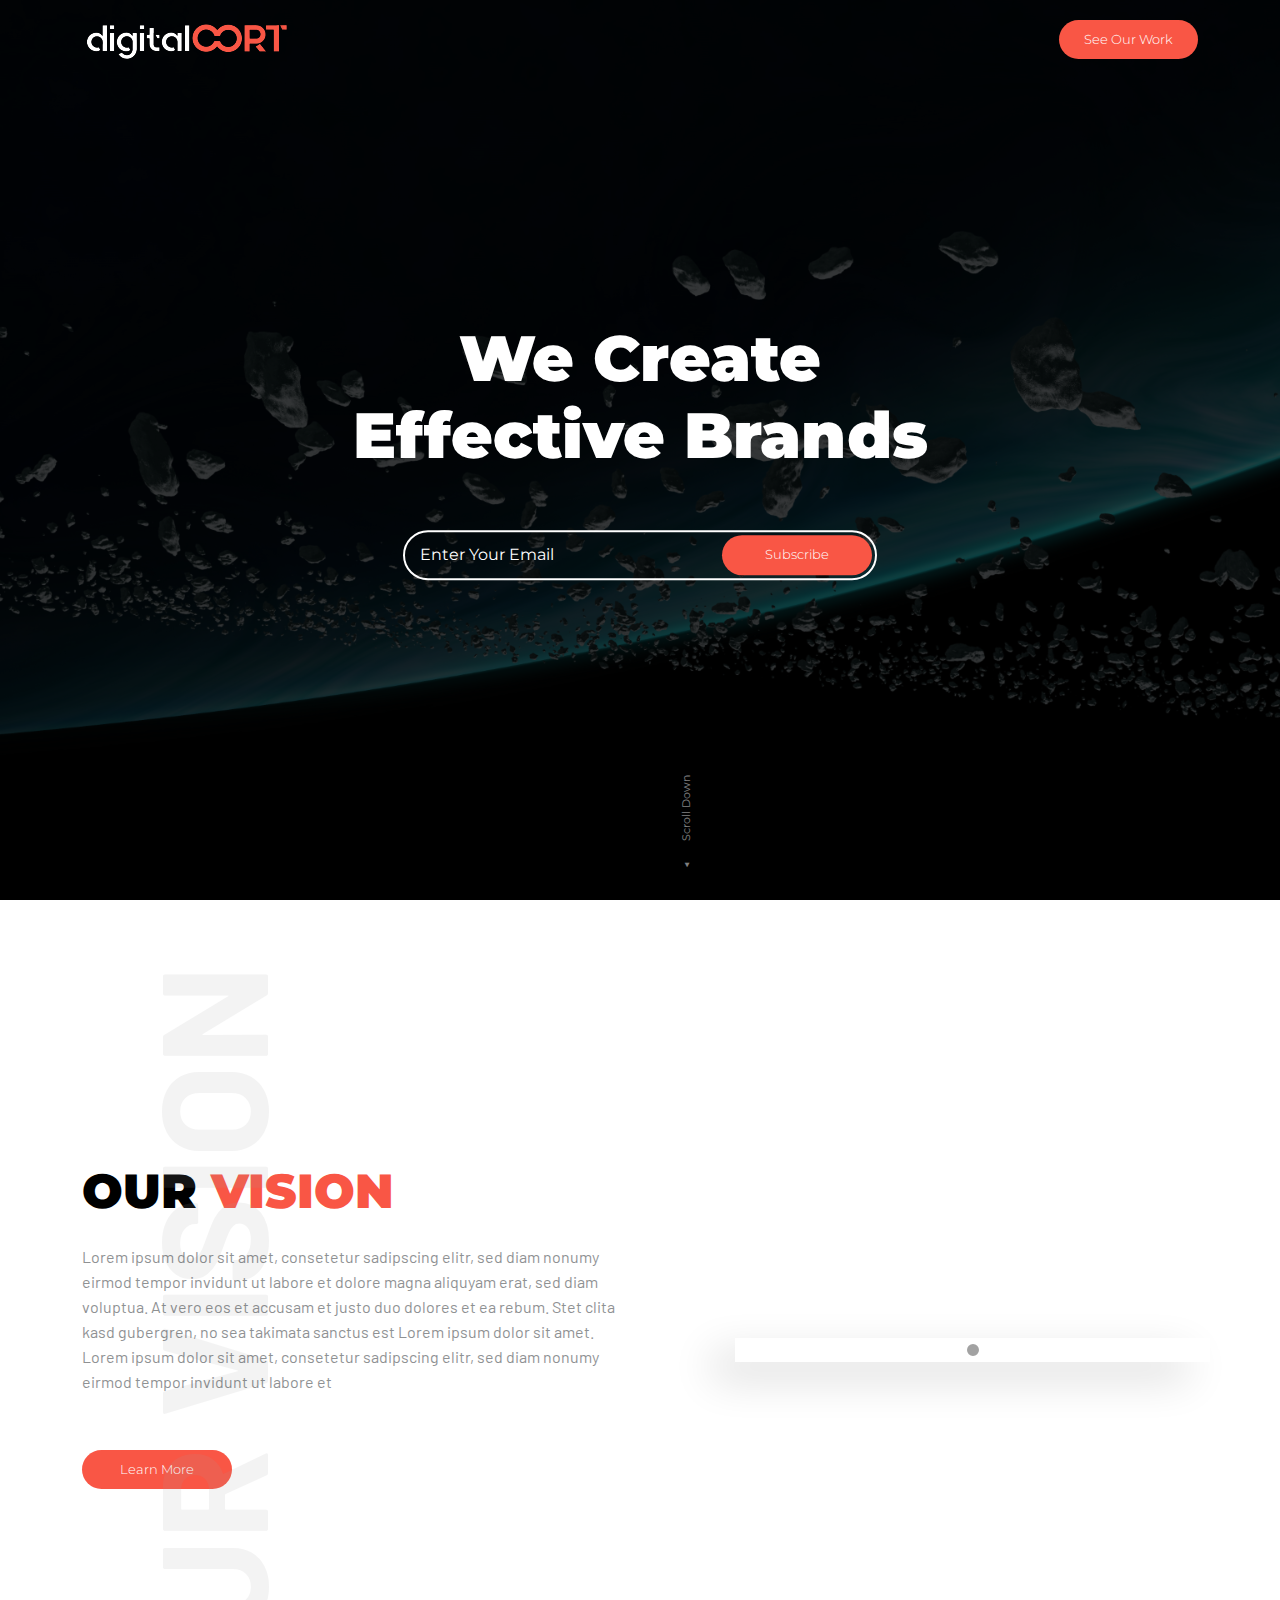
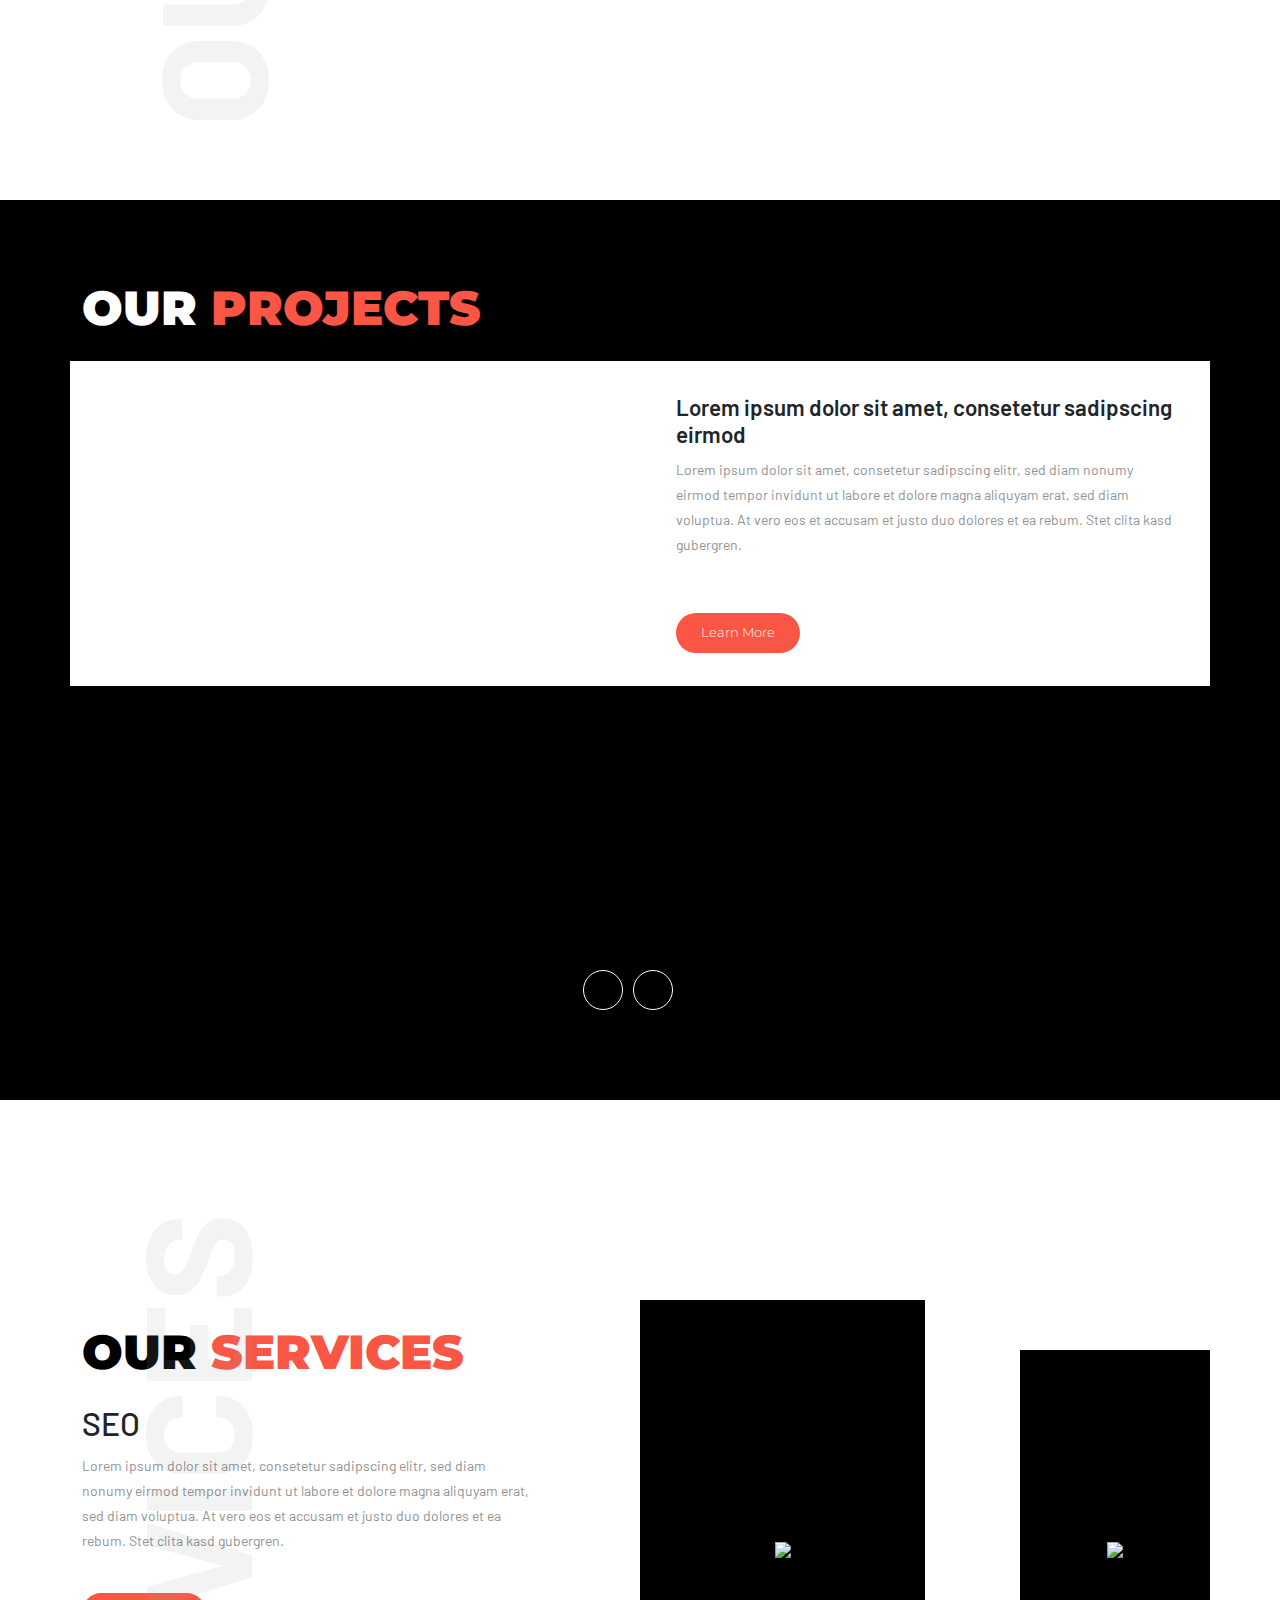
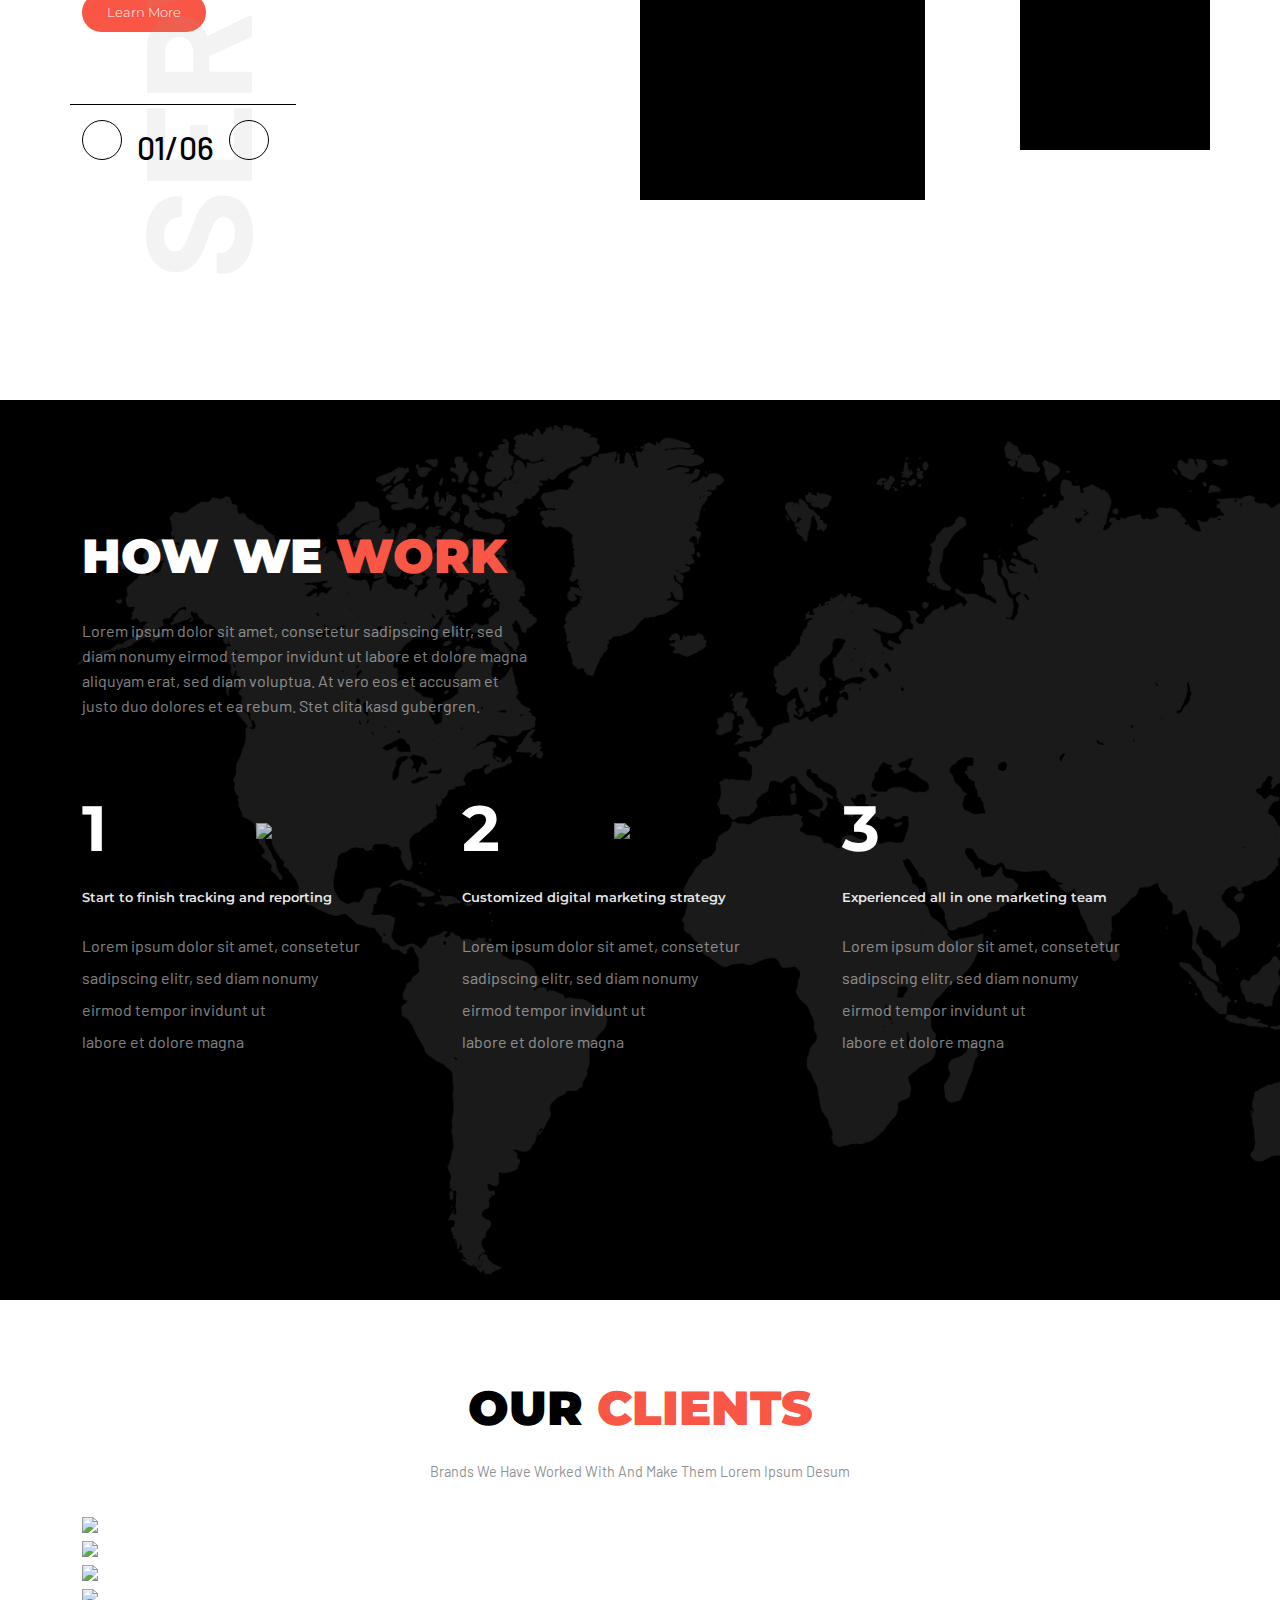
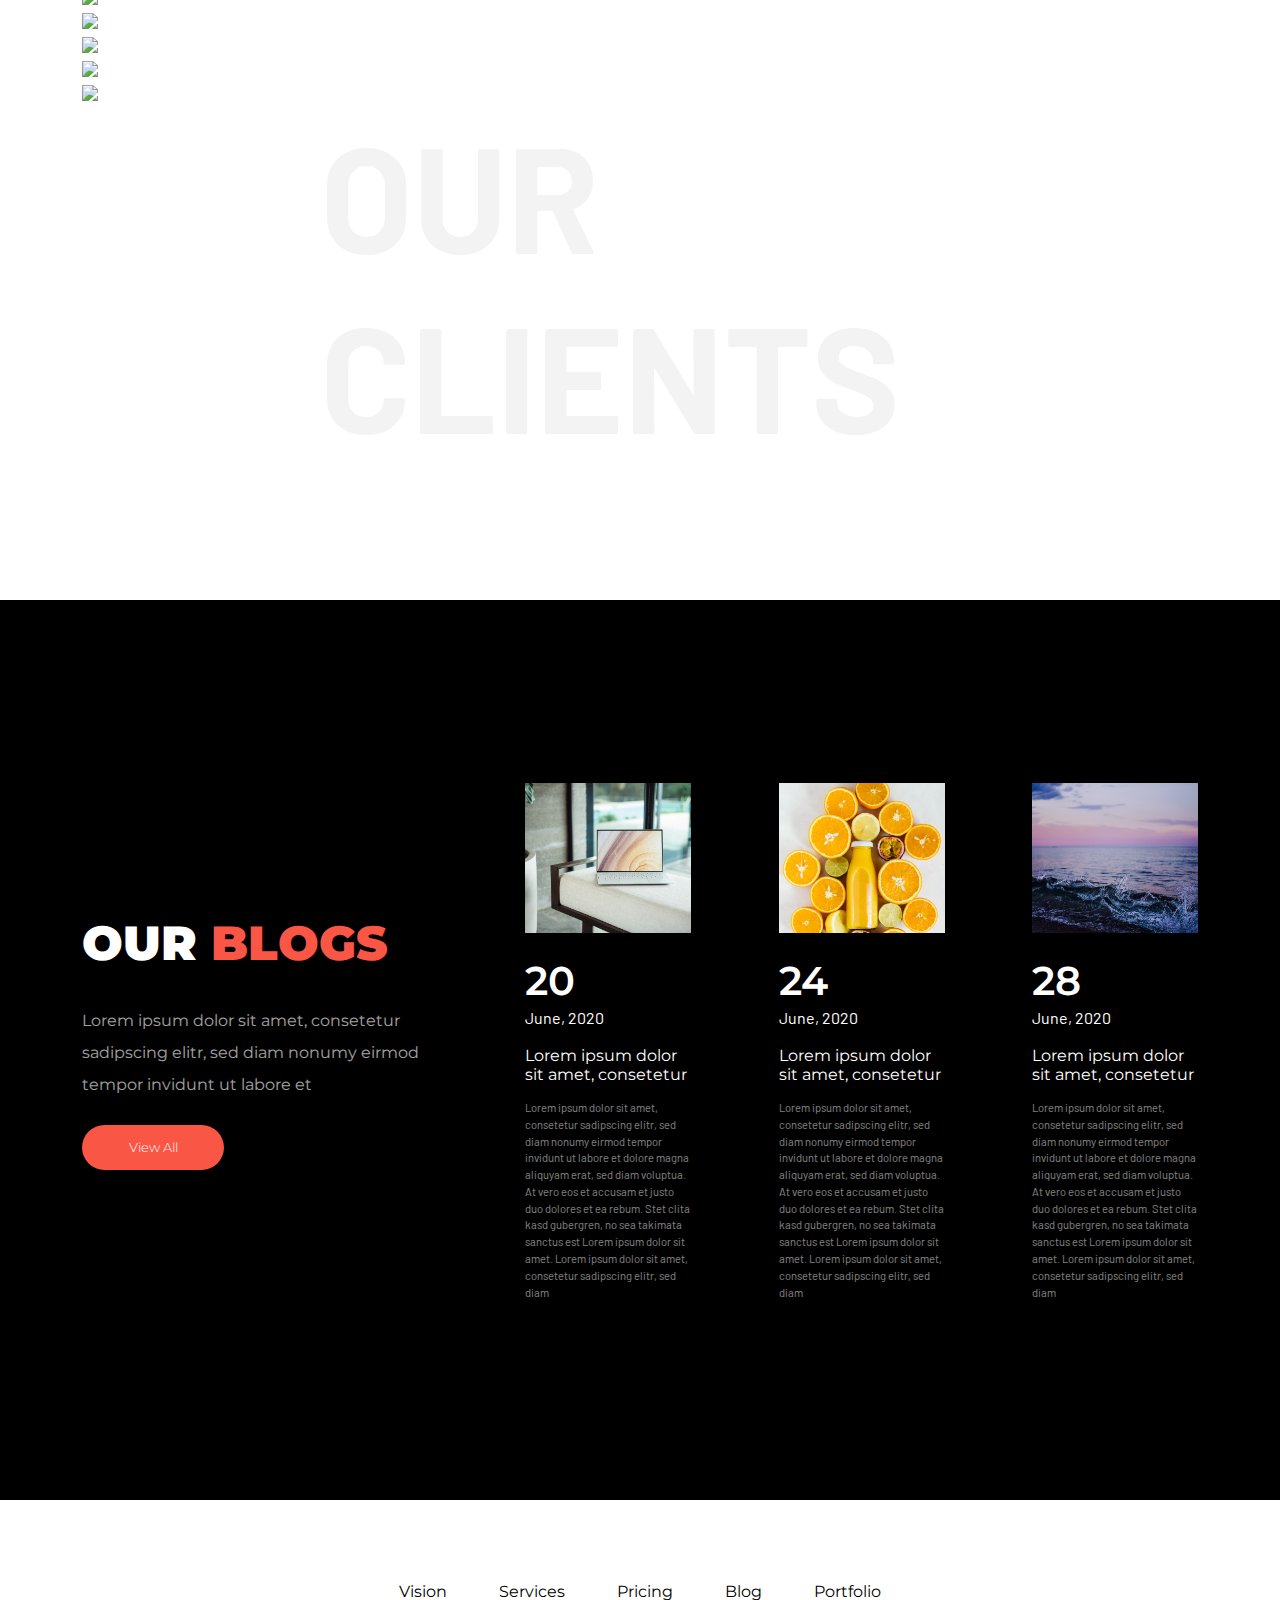
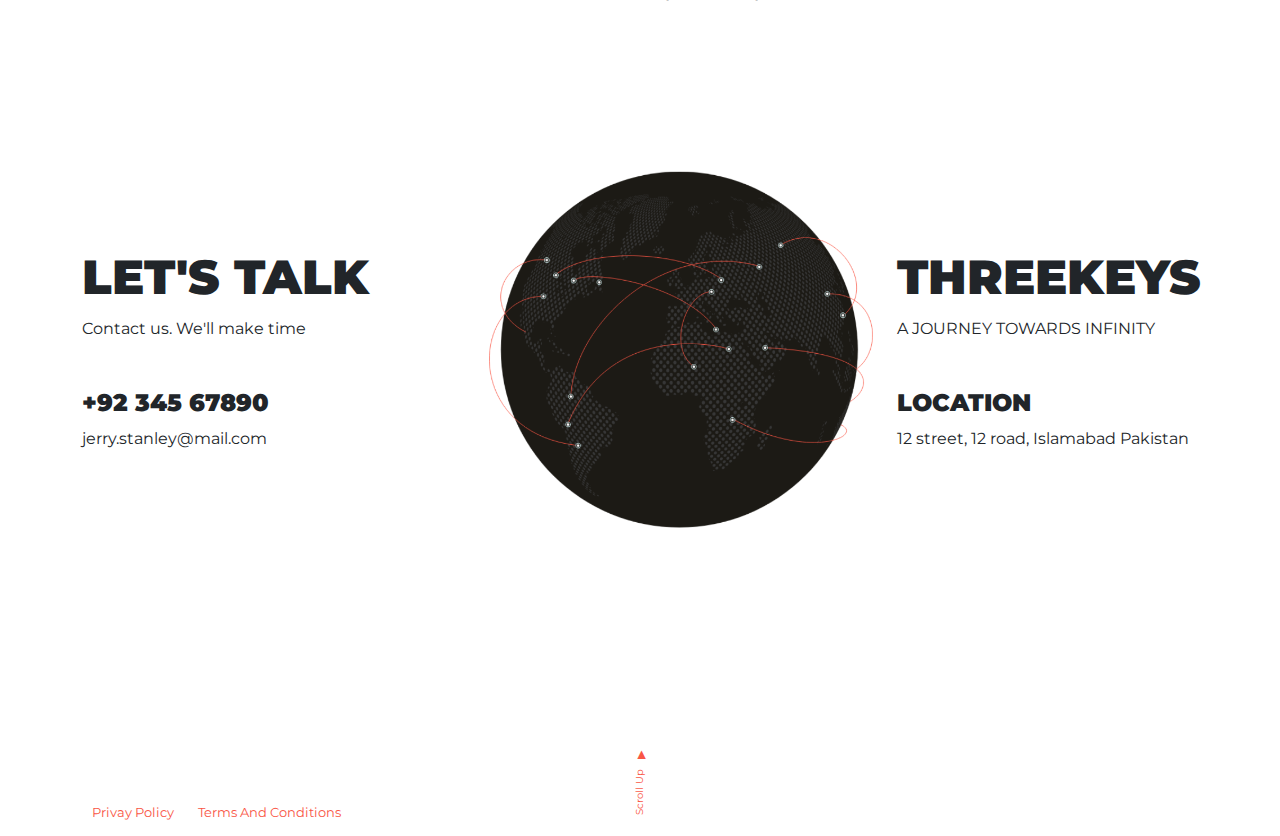
==== index.html @ f7f01785 "Digita OORT" ====
<!DOCTYPE html>
<html lang="en">
<head>
    <meta charset="UTF-8">
    <meta http-equiv="X-UA-Compatible" content="IE=edge">
    <meta name="viewport" content="width=device-width, initial-scale=1.0">
    <!-- Bootstrap -->
    <link href="https://cdn.jsdelivr.net/npm/bootstrap@5.0.1/dist/css/bootstrap.min.css" rel="stylesheet">
    <!-- fontawosome -->
    <link href="https://kit-pro.fontawesome.com/releases/v5.15.3/css/pro.min.css" rel="stylesheet">
    <!-- stylesheet -->
    <link rel="stylesheet" href="./assets/css/style.css">
    <!-- css -->
    <link rel="stylesheet" href="layout.css">
    <!-- slider stylesheet -->
    <link rel="stylesheet" href="./assets/css/slider.css">
    <!-- slick slider -->
    <script src="https://code.jquery.com/jquery-2.2.0.min.js" type="text/javascript"></script>
    <script src="https://cdnjs.cloudflare.com/ajax/libs/slick-carousel/1.6.0/slick.js"></script>
    <script src="https://maxcdn.bootstrapcdn.com/bootstrap/3.3.6/js/bootstrap.min.js"></script>

    <title>LayOut</title>
</head>
<body>
    <!-- header start -->
    <section class="header">
        <div class="container">
            <div class="row justify-content-between">
                <div class="logo col-md-6 col-sm-6">
                    <a href="index.html"><img src="./assets/img/logo.png" alt="logo"></a>
                </div>
                <div class="header-btn col-md-6 d-none d-md-block">
                    <a href="#" class="btn-1">See Our Work</a>
                </div>
            </div>
        </div>
    </section>
    <!-- header end -->
    <!-- Home Section strat -->
    <section class="home-section section" id="first">
        <div class="container">
            <div class="home-content">
                <div class="row">
                    <div class="col-12">
                        <div class="home-text">
                            <h1>We Create <br> Effective Brands</h1>
                        </div>
                    </div>
                    <div class="newsletter w-75 m-auto mt-5">
                        <input type="email" placeholder="enter your email">
                        <input type="submit" value="subscribe" required class="btn-1">
                    </div>
                </div>                
            </div>
        </div>
        <div class="scroll-down">
            <a href="#">scroll Down</a>
        </div>
    </section>
    <!-- Home Section end -->
    <!-- Vision section start -->
    <section class="vision-section section" id="second">
        <div class="section-head">
            <h2>Our vision</h2>
        </div>
        <div class="container">
            <div class="row justify-content-between align-items-center">
                <div class="vision-text mb-5 col-md-6 col-sm-12">
                    <div class="section-title">
                        <h2>Our <span>Vision</span></h2>
                    </div>
                    <p>Lorem ipsum dolor sit amet, consetetur sadipscing elitr, sed diam nonumy eirmod tempor invidunt ut labore et dolore magna aliquyam erat, sed diam voluptua. At vero eos et accusam et justo duo dolores et ea rebum. Stet clita kasd gubergren, no sea takimata sanctus est Lorem ipsum dolor sit amet. Lorem ipsum dolor sit amet, consetetur sadipscing elitr, sed diam nonumy eirmod tempor invidunt ut labore et</p>
                    <a href="#" class="btn-1">learn more</a>
                </div>
                <div class="vision-video col-md-5 ">
                    <img src="https://anima-uploads.s3.amazonaws.com/projects/60abd541ccee1b2914590549/releases/60abd56b6c6b31220678e0cd/img/pexels-camille-stae-2293507@1x.png" alt="vision img">
                    <div class="play-btn">
                        <a href="#"><i class="far fa-play"></i></a>
                    </div>
                </div>
            </div>
        </div>
    </section>
    <!-- Vision section end -->
    <!-- our project section start -->
    <section class="project-section section" id="third">
        <div class="container">
            <div class="row">
                <div class="section-title">
                    <h2>Our <span>PROJECTS</span></h2>
                </div>
            </div>
            <div class="row project-box">
                <div class="img-box col-md-6 p-0 m-0">
                    <img src="https://images.unsplash.com/photo-1593642632559-0c6d3fc62b89?ixlib=rb-1.2.1&ixid=MnwxMjA3fDB8MHxwaG90by1wYWdlfHx8fGVufDB8fHx8&auto=format&fit=crop&w=1050&q=80" alt="">
                </div>
                <div class="project-text col-md-6 col-sm-12">
                    <div class="content my-sm-4 px-4">
                        <h4>Lorem ipsum dolor sit amet, consetetur sadipscing eirmod</h4>
                        <p>Lorem ipsum dolor sit amet, consetetur sadipscing elitr, sed diam nonumy eirmod tempor invidunt ut labore et dolore magna aliquyam erat, sed diam voluptua. At vero eos et accusam et justo duo dolores et ea rebum. Stet clita kasd gubergren.</p>
                      <a href="#" class="btn-1">learn more</a>
                    </div>
                </div> 
            </div>
        </div>
        <div class="row">
            <div class="custom-slider">
                <i class="prev fas fa-caret-left"></i>
                <i class="next fas fa-caret-right"></i>
            </div>
        </div>
    </section>
    <!-- our project section end -->
    <!-- services section start -->
    <section class="services-section section" id="fourth">
        <div class="section-head">
            <h2>services</h2>
        </div>
        <div class="container">
            <div class="row justify-content-between align-items-center">
                <div class="col-md-5">
                    <div class="section-title">
                        <h2>Our <span>services</span></h2>
                    </div>
                    <div class="content">
                        <h4>SEO</h4>
                        <p>Lorem ipsum dolor sit amet, consetetur sadipscing elitr, sed diam nonumy eirmod tempor invidunt ut labore et dolore magna aliquyam erat, sed diam voluptua. At vero eos et accusam et justo duo dolores et ea rebum. Stet clita kasd gubergren.</p>
                      <a href="#" class="btn-1 my-4">learn more</a>
                      <div class="row mt-5">
                        <div class="custom-slider">
                            <i class="prev fas fa-caret-left"></i>
                            <h4>01/06</h4>
                            <i class="next fas fa-caret-right"></i>
                        </div>
                    </div>
                    </div>
                </div>
                <div class="col-md-3 first-img">
                    <img src="https://anima-uploads.s3.amazonaws.com/projects/60abd541ccee1b2914590549/releases/60abd56b6c6b31220678e0cd/img/166-62-114@1x.png">
                </div>
                <div class="col-md-2 second-img">
                    <img src="https://anima-uploads.s3.amazonaws.com/projects/60abd541ccee1b2914590549/releases/60abd56b6c6b31220678e0cd/img/166-62-114--1-@1x.png">
                </div>
        </div>
    </section>
    <!-- services section end -->
    <!-- work section start -->
    <section class="work-section section" id="fifth">
        <div class="map-points">
            <i class="mp-1 fas fa-map-marker-alt"></i>
            <i class="mp-2 fas fa-map-marker-alt"></i>
            <i class="mp-3 fas fa-map-marker-alt"></i>
            <i class="mp-4 fas fa-map-marker-alt"></i>
        </div>
        <div class="line">
            <img src="https://anima-uploads.s3.amazonaws.com/projects/60abd541ccee1b2914590549/releases/60abd56b6c6b31220678e0cd/img/line-11@1x.png" class="line-1"><i class="fas fa-caret-right"></i>
        </div>
        <div class="line2">
            <img src="https://anima-uploads.s3.amazonaws.com/projects/60abd541ccee1b2914590549/releases/60abd56b6c6b31220678e0cd/img/line-11@1x.png" class="line-1"><i class="fas fa-caret-right"></i>
        </div>
        <div class="container">
            <div class="row">
                <div class="col-md-5 mt-5">
                    <div class="section-title">
                        <h2>How we <span>Work</span></h2>
                        <div class="content my-4">
                            <p>Lorem ipsum dolor sit amet, consetetur sadipscing elitr, sed diam nonumy eirmod tempor invidunt ut labore et dolore magna aliquyam erat, sed diam voluptua. At vero eos et accusam et justo duo dolores et ea rebum. Stet clita kasd gubergren.</p>
                        </div>
                    </div>
                </div>
            </div>
            <div class="row my-5">
                <div class="col-md-4 col-sm-6">
                    <div class="content">
                        <h4>1</h4>
                        <h5 class="my-4">Start to finish tracking and reporting</h5>
                        <p class="points">Lorem ipsum dolor sit amet, consetetur <br> sadipscing elitr, sed diam nonumy <br> eirmod tempor invidunt ut <br> labore et dolore magna</p>
                    </div>
                </div>
                <div class="col-md-4 col-sm-6">
                    <div class="content">
                        <h4>2</h4>
                        <h5 class="my-4">Customized digital marketing strategy</h5>
                        <p class="points">Lorem ipsum dolor sit amet, consetetur <br> sadipscing elitr, sed diam nonumy <br> eirmod tempor invidunt ut <br> labore et dolore magna</p>                        
                    </div>
                </div>
                <div class="col-md-4 col-sm-6">
                    <div class="content">
                        <h4>3</h4>
                        <h5 class="my-4">Experienced all in one marketing team</h5>
                        <p class="points">Lorem ipsum dolor sit amet, consetetur <br> sadipscing elitr, sed diam nonumy <br> eirmod tempor invidunt ut <br> labore et dolore magna</p>
                    </div>
                </div>
            </div>
        </div>
    </section>
    <!-- work section end -->
    <!-- client section start -->
    <section class="client-section section" id="sixth">
        <div class="container">
            <div class="section-title text-center">
                <h2>Our <span>clients</span></h2>
                <p>Brands we have worked with and make them lorem ipsum desum</p>
            </div>
            <div class="customer-logos slider">
               <div class="slide"><img src="https://image.freepik.com/free-vector/luxury-letter-e-logo-design_1017-8903.jpg"></div>
               <div class="slide"><img src="https://image.freepik.com/free-vector/3d-box-logo_1103-876.jpg"></div>
               <div class="slide"><img src="https://image.freepik.com/free-vector/blue-tech-logo_1103-822.jpg"></div>
               <div class="slide"><img src="https://image.freepik.com/free-vector/colors-curl-logo-template_23-2147536125.jpg"></div>
               <div class="slide"><img src="https://image.freepik.com/free-vector/abstract-cross-logo_23-2147536124.jpg"></div>
               <div class="slide"><img src="https://image.freepik.com/free-vector/football-logo-background_1195-244.jpg"></div>
               <div class="slide"><img src="https://image.freepik.com/free-vector/background-of-spots-halftone_1035-3847.jpg"></div>
               <div class="slide"><img src="https://image.freepik.com/free-vector/retro-label-on-rustic-background_82147503374.jpg"></div>
            </div>
         </div>
         <div class="section-head">
            <h2>Our clients</h2>
        </div>
    </section>
    <!-- client section end -->
    <!-- Blog section start -->
    <section class="blog-section section" id="siventh">
        <div class="container">
            <div class="row justify-content-between align-items-center">
                <div class="col-md-4">
                    <div class="section-title">
                        <h2>Our <span>blogs</span></h2>
                        <p class="my-4">Lorem ipsum dolor sit amet, consetetur sadipscing elitr, sed diam nonumy eirmod tempor invidunt ut labore et</p>
                        <a href="#" class="btn-1">view all</a>
                    </div>
                </div>
                <div class="col-md-2 col-sm-6">
                    <div class="blog-box">
                        <img src="./assets/img/xps-1.png">
                        <div class="content">
                            <h4 class="mt-4">20</h4>
                            <p class="date">june, 2020</p>
                            <h5 class="my-3">Lorem ipsum dolor sit amet, consetetur</h5>
                            <p class="detail">Lorem ipsum dolor sit amet, consetetur sadipscing elitr, sed diam nonumy eirmod tempor invidunt ut labore et dolore magna aliquyam erat, sed diam voluptua. At vero eos et accusam et justo duo dolores et ea rebum. Stet clita kasd gubergren, no sea takimata sanctus est Lorem ipsum dolor sit amet. Lorem ipsum dolor sit amet, consetetur sadipscing elitr, sed diam</p>
                        </div>
                    </div>
                </div>
                <div class="col-md-2 col-sm-6">
                    <div class="blog-box">
                        <img src="./assets/img/jona-novak-1y5yPZ0grys-unsplash.png">
                        <div class="content">
                            <h4 class="mt-4">24</h4>
                            <p class="date">june, 2020</p>
                            <h5 class="my-3">Lorem ipsum dolor sit amet, consetetur</h5>
                            <p class="detail">Lorem ipsum dolor sit amet, consetetur sadipscing elitr, sed diam nonumy eirmod tempor invidunt ut labore et dolore magna aliquyam erat, sed diam voluptua. At vero eos et accusam et justo duo dolores et ea rebum. Stet clita kasd gubergren, no sea takimata sanctus est Lorem ipsum dolor sit amet. Lorem ipsum dolor sit amet, consetetur sadipscing elitr, sed diam</p>
                        </div>
                    </div>
                </div>
                <div class="col-md-2 col-sm-6">
                    <div class="blog-box">
                        <img src="./assets/img/zero-take-LMkP6IffuxA-unsplash (1).png">
                        <div class="content">
                            <h4 class="mt-4">28</h4>
                            <p class="date">june, 2020</p>
                            <h5 class="my-3">Lorem ipsum dolor sit amet, consetetur</h5>
                            <p class="detail">Lorem ipsum dolor sit amet, consetetur sadipscing elitr, sed diam nonumy eirmod tempor invidunt ut labore et dolore magna aliquyam erat, sed diam voluptua. At vero eos et accusam et justo duo dolores et ea rebum. Stet clita kasd gubergren, no sea takimata sanctus est Lorem ipsum dolor sit amet. Lorem ipsum dolor sit amet, consetetur sadipscing elitr, sed diam</p>
                        </div>
                    </div>
                </div>
            </div>
        </div>
    </section>
    <!-- Blog section end -->
    <!-- contact section start -->
    <div class="contact-section section" id="eighth section">
        <div class="container">
            <div class="row">
                <div class="navigation">
                    <a href="#">Vision</a>
                    <a href="#">Services</a>
                    <a href="#">Pricing</a>
                    <a href="#">Blog</a>
                    <a href="#">Portfolio</a>
                </div>
            </div>
            <div class="row justify-content-between align-items-center center">
                <div class="col-md-4 col-sm-6">
                    <div class="primary my-5">
                        <h2>LET'S TALK</h2>
                        <p>Contact us. We'll make time</p>
                    </div>
                    <div class="seconadry my-5">
                        <h4>+92 345 67890</h4>
                        <p>jerry.stanley@mail.com</p>
                    </div>
                </div>
                <div class="col-md-4 col-sm-6">
                    <img src="./assets/img/Layer 1.png" alt="">
                </div>
                <div class="col-md-4 col-sm-6">
                    <div class="primary my-5">
                        <h2>Threekeys</h2>
                        <p>A JOURNEY TOWARDS INFINITY</p>
                    </div>
                    <div class="seconadry my-5">
                        <h4>Location</h4>
                        <p>12 street, 12 road, Islamabad Pakistan</p>
                    </div>
                </div>
            </div>
        </div>
    </div>
    <!-- contact section end -->
    <!-- footer section start -->
    <div class="footer-section" id="nineth">
        <div class="container">
            <div class="row footer">
                <div class="col-md-5 col-sm-6">
                    <a href="#">privay policy</a>
                    <a href="#">terms and conditions</a>
                </div>
                <div class="col-md-2 col-sm-6 scroll">
                    <a href="#">scroll up </a>
                </div>
                <div class="col-md-5 col-sm-6 social">
                    <a href="#"><i class="fab fa-facebook-f"></i></a>
                    <a href="#"><i class="fab fa-instagram"></i></a>
                    <a href="#"><i class="fab fa-twitter"></i></a>
                    <a href="#"><i class="fab fa-skype"></i></a>
                </div>
            </div>
        </div>
    </div>
    <!-- footer section end -->
    <script src="./assets/js/main.js"></script>

</body>
</html>
---- assets/css/style.css ----
@import url("https://cdnjs.cloudflare.com/ajax/libs/meyer-reset/2.0/reset.min.css");
@import url("https://fonts.googleapis.com/css?family=Barlow:400,700,900,300,500,600,800|Montserrat:400,700,900,500,600,800");
:root {
  --black: rgba(0, 0, 0, 1);
  --delta: rgba(162, 162, 162, 1);
  --tart-orange: rgba(249, 86, 69, 1);
  --white: rgba(255, 255, 255, 1);

  --font-size-xxxs: 12px;
  --font-size-xxs: 17px;
  --font-size-xs: 18px;
  --font-size-s: 20px;
  --font-size-m: 22px;
  --font-size-l: 25px;
  --font-size-xl: 26px;
  --font-size-xxl: 35px;
  --font-size-xxxl: 40px;
  --font-size-xxxxl: 60px;
  --font-size-xxxxxl: 63px;
  --font-size-xxxxxxl: 70px;
  --font-size-xxxxxxxl: 82px;
  --font-size-xxxxxxxxl: 100px;
  --font-size-xxxxxxxxxl: 128px;
  --font-size-xxxxxxxxxxl: 187px;
  --font-size-xxxxxxxxxxxl: 203px;
  --font-size-xxxxxxxxxxxxl: 209px;
  --font-size-xxxxxxxxxxxxxl: 235px;
  --font-size-xxxxxxxxxxxxxxl: 272px;
  --font-size-xxxxxxxxxxxxxxxl: 307px;

  --font-family-barlow: "Barlow";
  --font-family-montserrat: "Montserrat";
}

* {
  margin: 0;
  padding: 0;
  box-sizing: border-box;
  outline: none;
}
*:not(i) {
  font-family: "Montserrat", sans-serif;
}
::before,
::after {
  box-sizing: border-box;
}
a {
  text-decoration: none;
}
ul {
  list-style: none;
  margin: 0;
  padding: 0;
}
img {
  vertical-align: middle;
  max-width: 100%;
}
.justify-content-between {
  justify-content: space-between;
}
.align-items-center {
  align-items: center;
}
.btn-1 {
  padding: 10px 25px;
  font-size: 0.8rem;
  font-weight: 300;
  color: var(--white);
  background-color: var(--tart-orange);
  line-height: 1.5;
  cursor: pointer;
  border-radius: 30px;
  transition: all 0.3s ease;
  display: inline-block;
  border: none;
  text-transform: capitalize;
}
i {
  font-size: 24px;
}
i.left {
  transform: rotate(90deg);
}
i.right {
  margin-left: -6px;
  transform: rotate(270deg);
}
.section-head {
  position: absolute;
  left: -13.5%;
  pointer-events: none;
}
.section-head h2 {
  position: relative;
  transform: rotate(270deg);
  font-size: 150px;
  font-weight: bolder;
  text-transform: uppercase;
  color: var(--delta);
  font-family: var(--font-family-barlow);
  opacity: 0.12;
}
.services-section .section-head {
  left: -11%;
}
.section-title {
  flex: 0 0 100%;
  max-width: 100%;
  margin-bottom: 15px;
}
.section-title h2 {
  display: inline-block;
  font-size: 3em;
  font-weight: 900;
  color: var(--black);
  text-transform: uppercase;
}
.section-title span {
  color: var(--tart-orange);
}
.content h4 {
  font-size: 1.4em;
  font-weight: 600;
  font-family: var(--font-family-barlow);
  margin-bottom: 10px;
}
.content p {
  opacity: 0.5;
  font-family: var(--font-family-barlow);
  font-size: 14px;
  line-height: 25px;
}
.custom-slider {
  display: flex;
  justify-content: center;
  align-items: baseline;
  width: 100%;
  position: absolute;
  bottom: 10%;
}
.custom-slider i {
  color: var(--white);
  font-size: 1.5em;
  margin: auto 5px;
  width: 40px;
  height: 40px;
  text-align: center;
  line-height: 40px;
  border-radius: 50%;
  border: 1px solid var(--white);
  cursor: pointer;
}
.mx-6 {
  margin-left: 5rem !important;
  margin-right: 5rem !important;
}
/*--------- 
header 
---------*/
.header {
  padding: 20px 15px;
  position: absolute;
  width: 100%;
  top: 0;
  left: 0;
  z-index: 99;
}
.header .logo a {
  font-size: 24px;
  font-weight: 600;
  color: white;
}
.header .logo span {
  color: var(--tart-orange);
}
.header .header-btn .btn-1 {
  float: right;
}
/* ---------
Home Section
----------*/
.home-section {
  flex: 0 0 100%;
  max-width: 100%;
  height: 100vh;
  background-image: url("../img/hero\ image.png"),
    linear-gradient(rgba(0, 0, 0, 0.5), rgba(0, 0, 0, 0.5));
  background-blend-mode: overlay;
  background-repeat: no-repeat;
  background-size: cover;
  position: relative;
}
.home-section .home-content {
  position: absolute;
  top: 50%;
  left: 50%;
  transform: translate(-50%, -50%);
}
.home-section .home-text {
  flex: 0 0 100%;
  max-width: 100%;
  color: var(--white);
}
.home-section .home-text h1 {
  font-size: 4rem;
  text-align: center;
  font-weight: 900;
}
.home-section .home-text,
.home-section .newsletter {
  width: 100%;
}
.home-section .newsletter {
  position: relative;
}
.home-section .newsletter input {
  width: 100%;
  color: var(--white);
}
.home-section .newsletter input[type="email"] {
  background-color: transparent;
  padding: 10px 25% 10px 15px;
  font-size: 1em;
  text-transform: capitalize;
  border: 2px solid var(--white);
  border-radius: 30px;
  height: 50px;
}
.home-section .newsletter input[type="submit"] {
  width: 150px;
  height: 40px;
  position: absolute;
  text-align: center;
  right: 17px;
  top: 5px;
  z-index: 100;
}
::placeholder {
  color: var(--white);
}
.home-section .scroll-down a {
  color: var(--white);
  position: absolute;
  left: 50%;
  bottom: 70px;
  transform: rotate(270deg);
  display: flex;
  align-items: center;
  justify-content: center;
  cursor: pointer;
  font-size: 0.7em;
  text-transform: capitalize;
  opacity: 0.5;
}
.home-section .scroll-down a:before {
  content: "◀";
  margin-right: 20px;
}
/* ----------
vision section
------------*/
.vision-section {
  height: 100vh;
  padding: 80px 0 80px;
  display: flex;
  align-items: center;
}

.vision-section .vision-video {
  position: relative;
  background-image: url("https://images.pexels.com/photos/2293507/pexels-photo-2293507.jpeg?auto=compress&cs=tinysrgb&h=750&w=1260");
  background-size: cover;
  box-shadow: -22px 16px 43px #00000029;
}
.vision-section .vision-video img {
  visibility: hidden;
  opacity: 0;
}
.play-btn {
  position: absolute;
  top: 50%;
  left: 50%;
  transform: translate(-50%, -50%);
  border-radius: 50%;
  border: 6px solid var(--delta);
}
.play-btn i {
  width: 80px;
  height: 80px;
  background-color: var(--white);
  color: var(--black);
  text-align: center;
  line-height: 85px;
  font-size: 20px;
  border-radius: 50%;
  cursor: pointer;
}
.vision-text p {
  opacity: 0.5;
  font-family: var(--font-family-barlow);
  font-size: 16px;
  line-height: 25px;
}
.vision-text .btn-1 {
  margin-top: 40px;
  width: 150px;
  text-align: center;
}
/* -------
project section
--------*/
.project-section {
  height: 100vh;
  padding: 80px 0 80px;
  background-color: var(--black);
  position: relative;
}
.project-section .project-box {
  background: var(--white);
}
.project-section .project-box img {
  min-height: 325px;
}
.project-section .section-title h2 {
  color: var(--white);
}
.project-section .project-text {
  background-color: var(--white);
  display: flex;
  align-items: center;
}

.project-section .project-text .btn-1 {
  margin-top: 40px;
  text-align: center;
}
/* ------------
Service Section
--------------*/
.services-section {
  height: 100vh;
  padding: 80px 0 80px;
  display: flex;
  align-items: center;
}
.services-section h4 {
  font-size: 2rem;
  font-weight: 500;
}
.services-section .first-img {
  background-color: var(--black);
  min-height: 500px;
  display: flex;
  justify-content: center;
  align-items: center;
}
.services-section .second-img {
  background-color: var(--black);
  min-height: 400px;
  display: flex;
  justify-content: center;
  align-items: center;
}
.services-section .custom-slider {
  width: auto;
  position: relative;
  color: var(--black);
  border-top: 1px solid var(--black);
  padding-top: 15px;
}
.services-section .custom-slider i {
  color: var(--black);
  border-color: var(--black);
  margin: 0 15px;
}
.services-section .custom-slider i:first-child {
  margin-left: auto;
}
/* ---------------
work section
---------------- */
.work-section {
  height: 100vh;
  padding: 80px 0 80px;
  background: url("../img/how\ we\ work.png");
  background-size: cover;
  background-repeat: no-repeat;
  position: relative;
}
.work-section .section-title h2 {
  color: var(--white);
}
.work-section .content h4 {
  font-size: 4rem;
  color: var(--white);
  font-family: var(--font-family-montserrat);
  font-weight: 700;
}
.work-section .content h5 {
  font-size: 0.8rem;
  color: var(--white);
  font-family: var(--font-family-montserrat);
  font-weight: 600;
  opacity: 0.9;
}
.work-section .content p {
  color: var(--white);
  font-size: 1rem;
}
.work-section .content p.points {
  line-height: 2rem;
}
.work-section .map-points {
  color: var(--tart-orange);
}
.work-section .map-points i.mp-1 {
  position: absolute;
  left: 10%;
  font-size: 1rem;
}
.work-section .map-points i.mp-2 {
  position: absolute;
  left: 19%;
  top: 20%;
  font-size: 1rem;
}
.work-section .map-points i.mp-3 {
  position: absolute;
  left: 53%;
  top: 22%;
  font-size: 1rem;
}
.work-section .map-points i.mp-4 {
  position: absolute;
  right: 25%;
  top: 44%;
  font-size: 1rem;
}
.line {
  display: flex;
  align-items: center;
  position: absolute;
  top: 47%;
  left: 20%;
  opacity: 0.8;
}
.line2 {
  display: flex;
  align-items: center;
  position: absolute;
  top: 47%;
  left: 48%;
  opacity: 0.8;
}

.line,
.line2,
.line3 img {
  width: 220px;
}
.line i,
.line2 i {
  color: var(--white);
}
/* -------------
client section
------------- */
.client-section {
  height: 100vh;
  padding: 80px 0 80px;
}
.client-section .section-title p {
  font-size: 0.9em;
  opacity: 0.5;
  text-transform: capitalize;
  margin-bottom: 30px;
  margin-top: 15px;
  font-family: var(--font-family-barlow);
}
.client-section .section-head {
  left: 50%;
  transform: translateX(-50%);
}
.client-section .section-head h2 {
  transform: none;
}
/* -------------
blog section
-------------- */
.blog-section {
  height: 100vh;
  padding: 80px 0 80px;
  background-color: var(--black);
  color: var(--white);
  display: flex;
  align-items: center;
}
.blog-section .section-title h2 {
  color: var(--white);
}
.blog-section .section-title p {
  font-size: 16px;
  opacity: 0.63;
  line-height: 2em;
}
.blog-section .section-title a.btn-1 {
  width: 40%;
  height: 45px;
  font-size: 0.8em;
  display: flex;
  justify-content: center;
  align-items: center;
}
.blog-section .blog-box img {
  width: 200px;
  height: 150px;
}
.blog-section .blog-box .content h4 {
  margin-bottom: 0;
  font-size: 2.5em;
  font-family: var(--font-family-montserrat);
}
.blog-section .blog-box .content p.date {
  opacity: 1;
  font-family: var(--font-family-barlow);
  text-transform: capitalize;
  font-weight: 400;
  font-size: 1em;
}
.blog-section .blog-box .content h5 {
  font-size: 1em;
  font-weight: 400;
}
.blog-section .blog-box .content p.detail {
  font-size: 0.7em;
  line-height: 1.5em;
  word-wrap: break-word;
}
/* -----------------
contact section
----------------- */
.contact-section {
  height: 100vh;
  padding: 80px 0 80px;
  position: relative;
}
.contact-section .navigation {
  text-align: center;
}
.contact-section .navigation a {
  color: var(--black);
  margin: auto 1.5em;
  font-family: var(--font-family-montserrat);
  transition: all 0.3s ease;
}
.contact-section .navigation a:hover {
  opacity: 0.5;
}
.contact-section .center {
  position: absolute;
  top: 50%;
  transform: translateY(-50%);
}
.contact-section .primary h2 {
  font-size: 3em;
  font-weight: 900;
  text-transform: uppercase;
}
.contact-section .primary p,
.contact-section .seconadry p {
  font-size: 1em;
  font-weight: 400;
  margin: 10px auto;
}
.contact-section .seconadry h4 {
  font-size: 1.5em;
  font-weight: 900;
  text-transform: uppercase;
}
/* ------------
footer section
------------- */
.footer-section {
  padding: 0;
  margin: 0;
  /* position: relative; */
}
.footer-section .footer a {
  text-transform: capitalize;
  margin: auto 10px;
  font-size: 0.8em;
  color: var(--tart-orange);
}
.footer-section .footer a:hover,
.footer-section .footer .social i:hover {
  opacity: 0.5;
  transition: all 0.3s ease;
}
.footer-section .footer .scroll a {
  display: flex;
  justify-content: center;
  align-items: center;
  color: var(--tart-orange);
  transform: translateX(-50%) rotate(270deg);
  margin: 0;
  padding: 0;
  position: absolute;
  left: 50%;
  margin-top: -30px;
  font-size: 0.6em;
}
.footer-section .footer .scroll a:after {
  content: "▸";
  font-size: 1.8em;
  margin-left: 10px;
}
.footer-section .footer .social {
  text-align: right;
}
.footer-section .footer .social i {
  color: var(--tart-orange);
  margin: auto 10px;
}
.footer-section .footer .social i:last-child {
  margin-right: 0;
}
/* end */
.section {
  width: 100%;
  height: 100%;
  height: 100vh;
  transition: opacity 1s;
}
---- layout.css ----
:root {
  --black: rgba(0, 0, 0, 1);
  --delta: rgba(162, 162, 162, 1);
  --tart-orange: rgba(249, 86, 69, 1);
  --white: rgba(255, 255, 255, 1);

  --font-size-xxxs: 12px;
  --font-size-xxs: 17px;
  --font-size-xs: 18px;
  --font-size-s: 20px;
  --font-size-m: 22px;
  --font-size-l: 25px;
  --font-size-xl: 26px;
  --font-size-xxl: 35px;
  --font-size-xxxl: 40px;
  --font-size-xxxxl: 60px;
  --font-size-xxxxxl: 63px;
  --font-size-xxxxxxl: 70px;
  --font-size-xxxxxxxl: 82px;
  --font-size-xxxxxxxxl: 100px;
  --font-size-xxxxxxxxxl: 128px;
  --font-size-xxxxxxxxxxl: 187px;
  --font-size-xxxxxxxxxxxl: 203px;
  --font-size-xxxxxxxxxxxxl: 209px;
  --font-size-xxxxxxxxxxxxxl: 235px;
  --font-size-xxxxxxxxxxxxxxl: 272px;
  --font-size-xxxxxxxxxxxxxxxl: 307px;

  --font-family-barlow: "Barlow";
  --font-family-montserrat: "Montserrat";
}
---- assets/css/slider.css ----
.slider i {
  color: black;
  font-size: 1.5em;
  margin: auto 5px;
  width: 40px;
  height: 40px;
  text-align: center;
  line-height: 40px;
  border-radius: 50%;
  border: 1px solid black;
  cursor: pointer;
}
i.prev.fas.fa-caret-left.slick-arrow {
  position: absolute;
  bottom: -60px;
  left: 47%;
}
i.next.fas.fa-caret-right.slick-arrow {
  position: absolute;
  bottom: -60px;
  left: 53%;
}

/* Slider */

.slick-slide {
  margin: 0px 20px;
}

.slick-slide img {
  width: 100%;
}

.slick-slider {
  position: relative;
  display: block;
  box-sizing: border-box;
  -webkit-user-select: none;
  -moz-user-select: none;
  -ms-user-select: none;
  user-select: none;
  -webkit-touch-callout: none;
  -khtml-user-select: none;
  -ms-touch-action: pan-y;
  touch-action: pan-y;
  -webkit-tap-highlight-color: transparent;
}

.slick-list {
  position: relative;
  display: block;
  overflow: hidden;
  margin: 0;
  padding: 0;
}
.slick-list:focus {
  outline: none;
}
.slick-list.dragging {
  cursor: pointer;
  cursor: hand;
}

.slick-slider .slick-track,
.slick-slider .slick-list {
  -webkit-transform: translate3d(0, 0, 0);
  -moz-transform: translate3d(0, 0, 0);
  -ms-transform: translate3d(0, 0, 0);
  -o-transform: translate3d(0, 0, 0);
  transform: translate3d(0, 0, 0);
}

.slick-track {
  position: relative;
  top: 0;
  left: 0;
  display: block;
}
.slick-track:before,
.slick-track:after {
  display: table;
  content: "";
}
.slick-track:after {
  clear: both;
}
.slick-loading .slick-track {
  visibility: hidden;
}

.slick-slide {
  display: none;
  float: left;
  height: 100%;
  min-height: 1px;
}
[dir="rtl"] .slick-slide {
  float: right;
}
.slick-slide img {
  display: block;
}
.slick-slide.slick-loading img {
  display: none;
}
.slick-slide.dragging img {
  pointer-events: none;
}
.slick-initialized .slick-slide {
  display: block;
}
.slick-loading .slick-slide {
  visibility: hidden;
}
.slick-vertical .slick-slide {
  display: block;
  height: auto;
  border: 1px solid transparent;
}
.slick-arrow.slick-hidden {
  display: none;
}
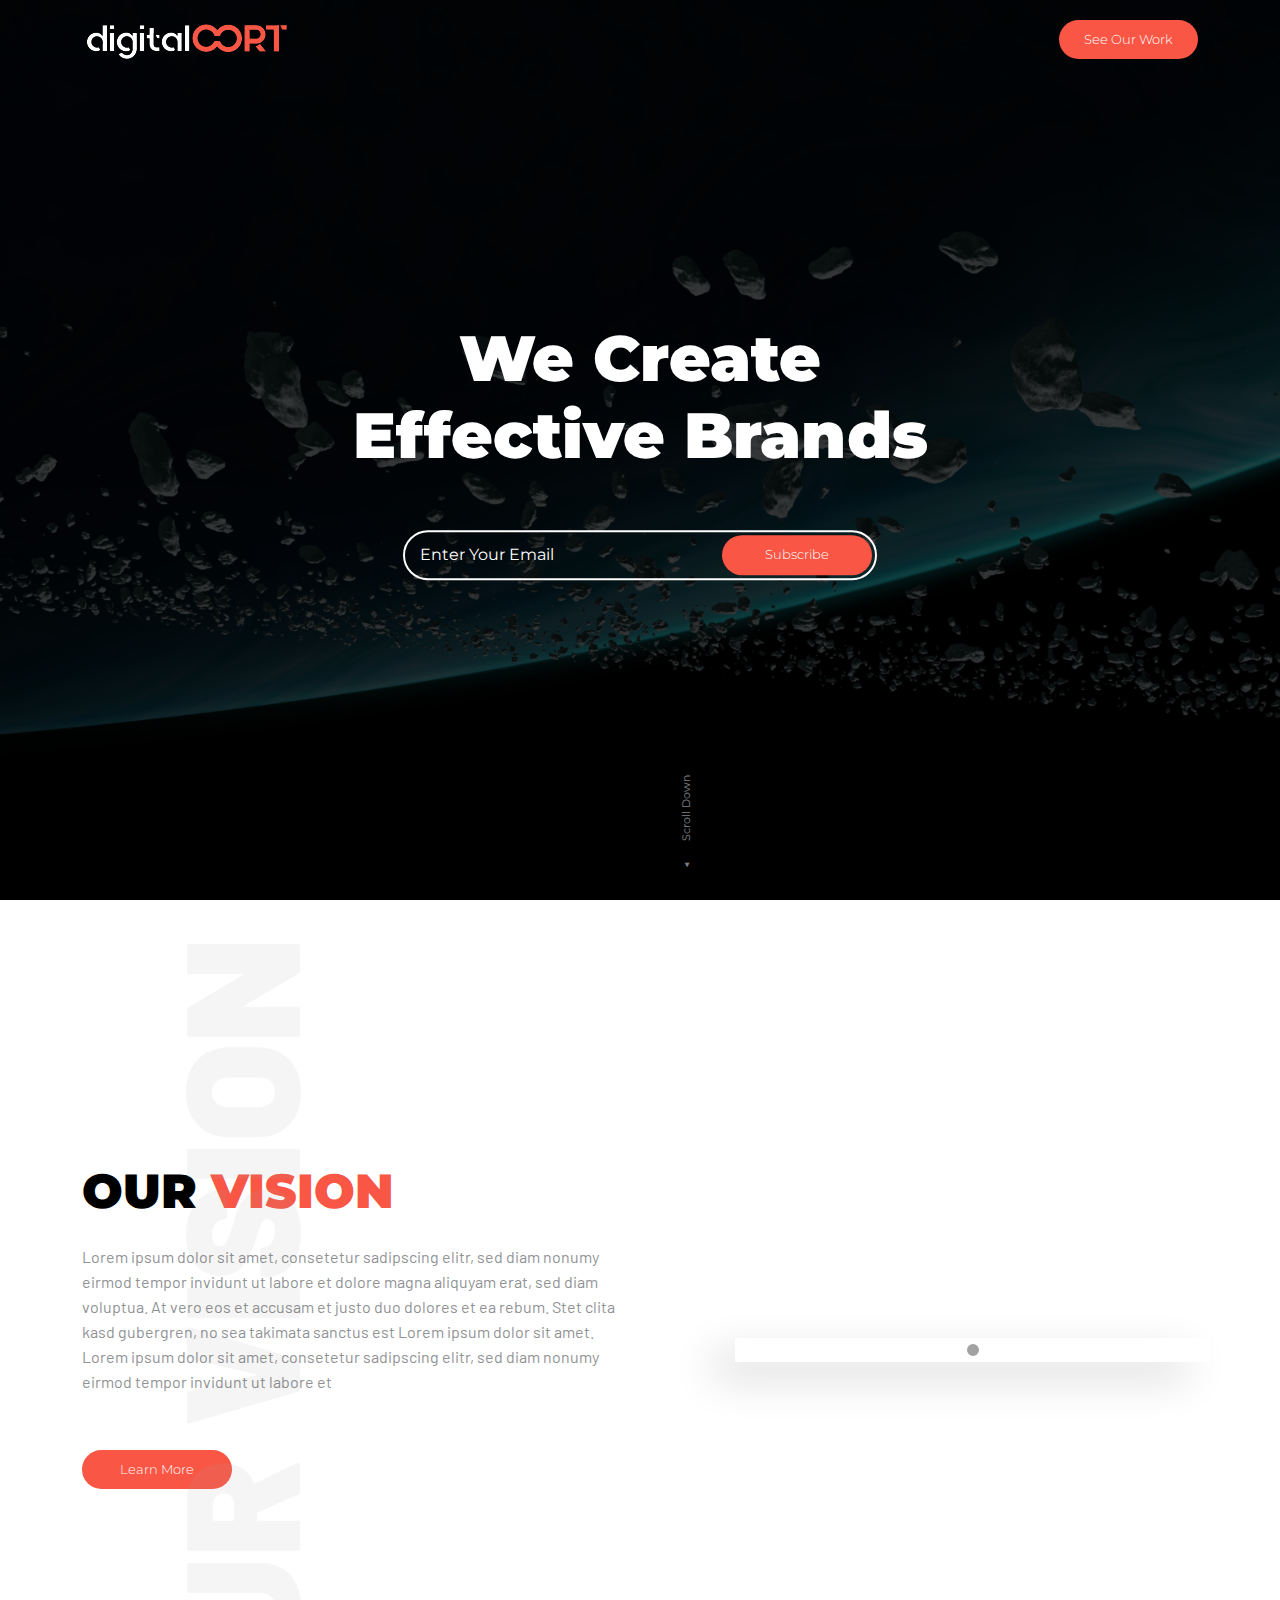
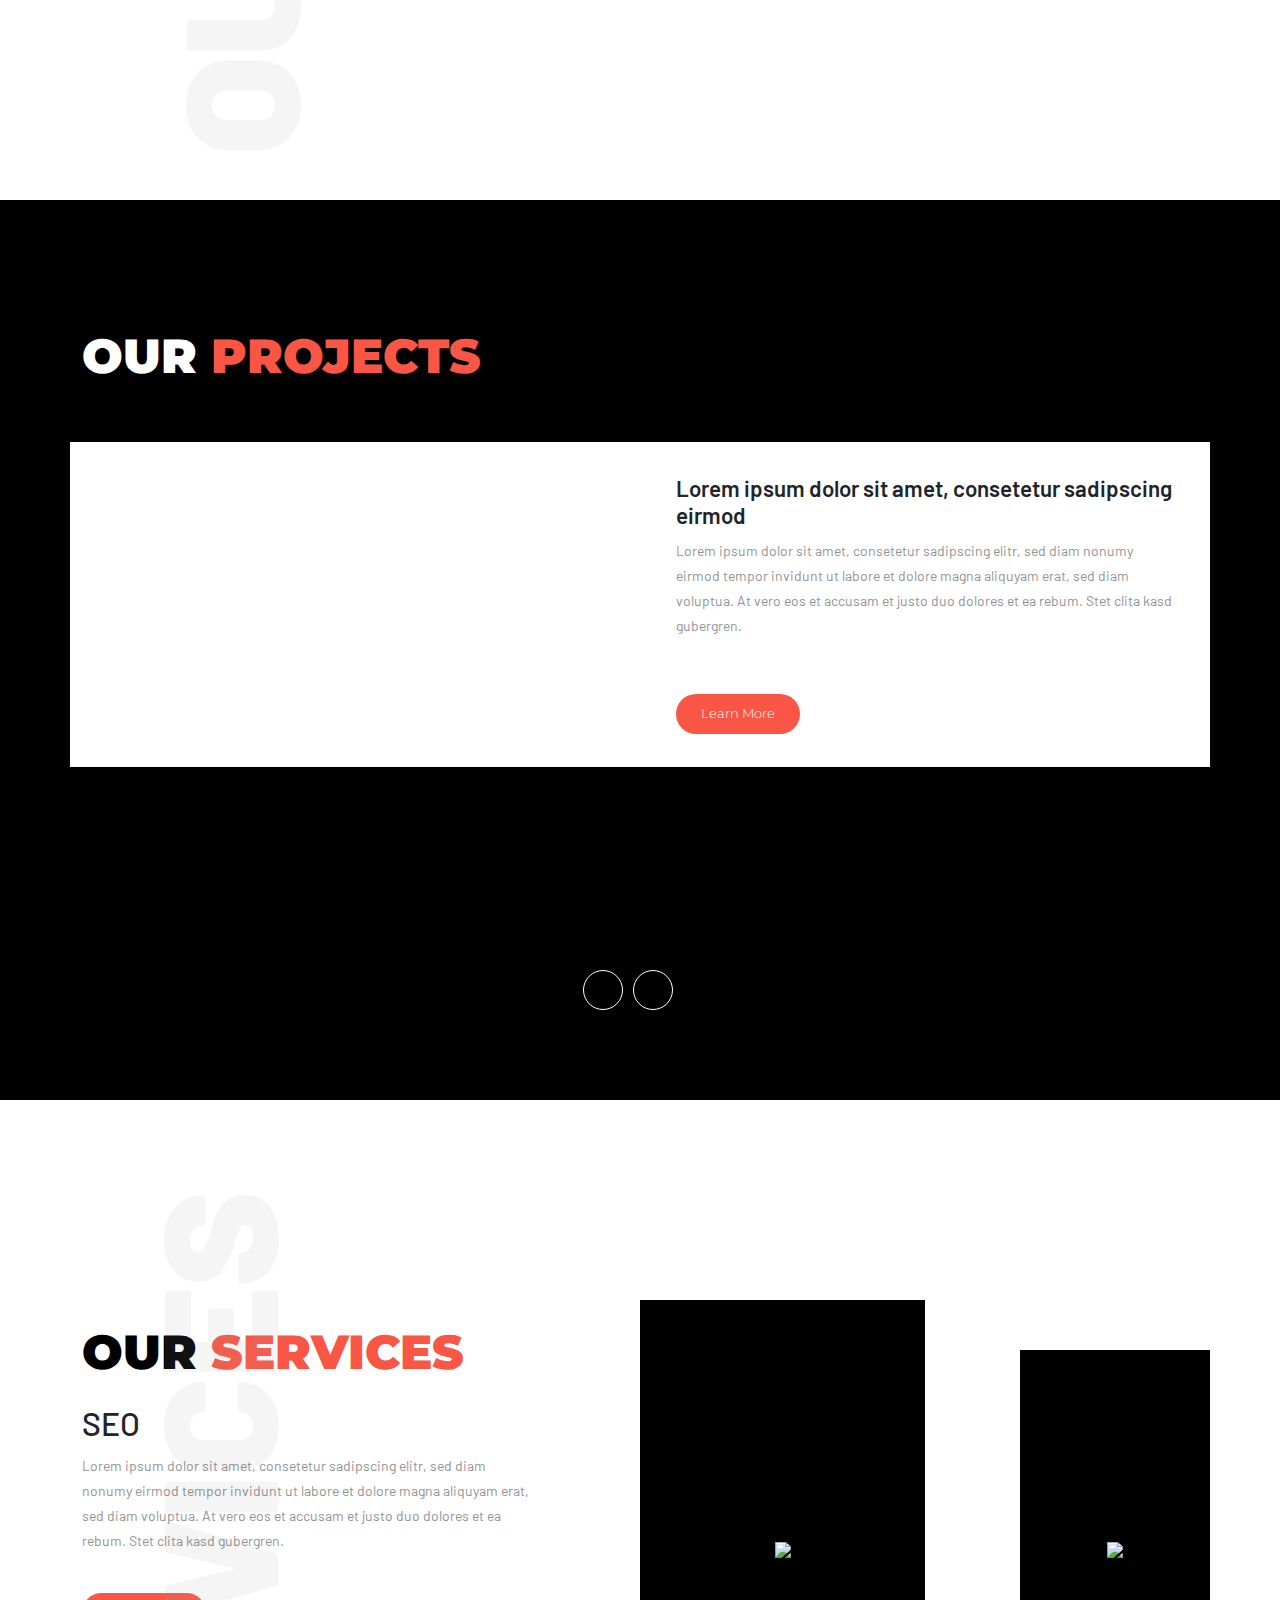
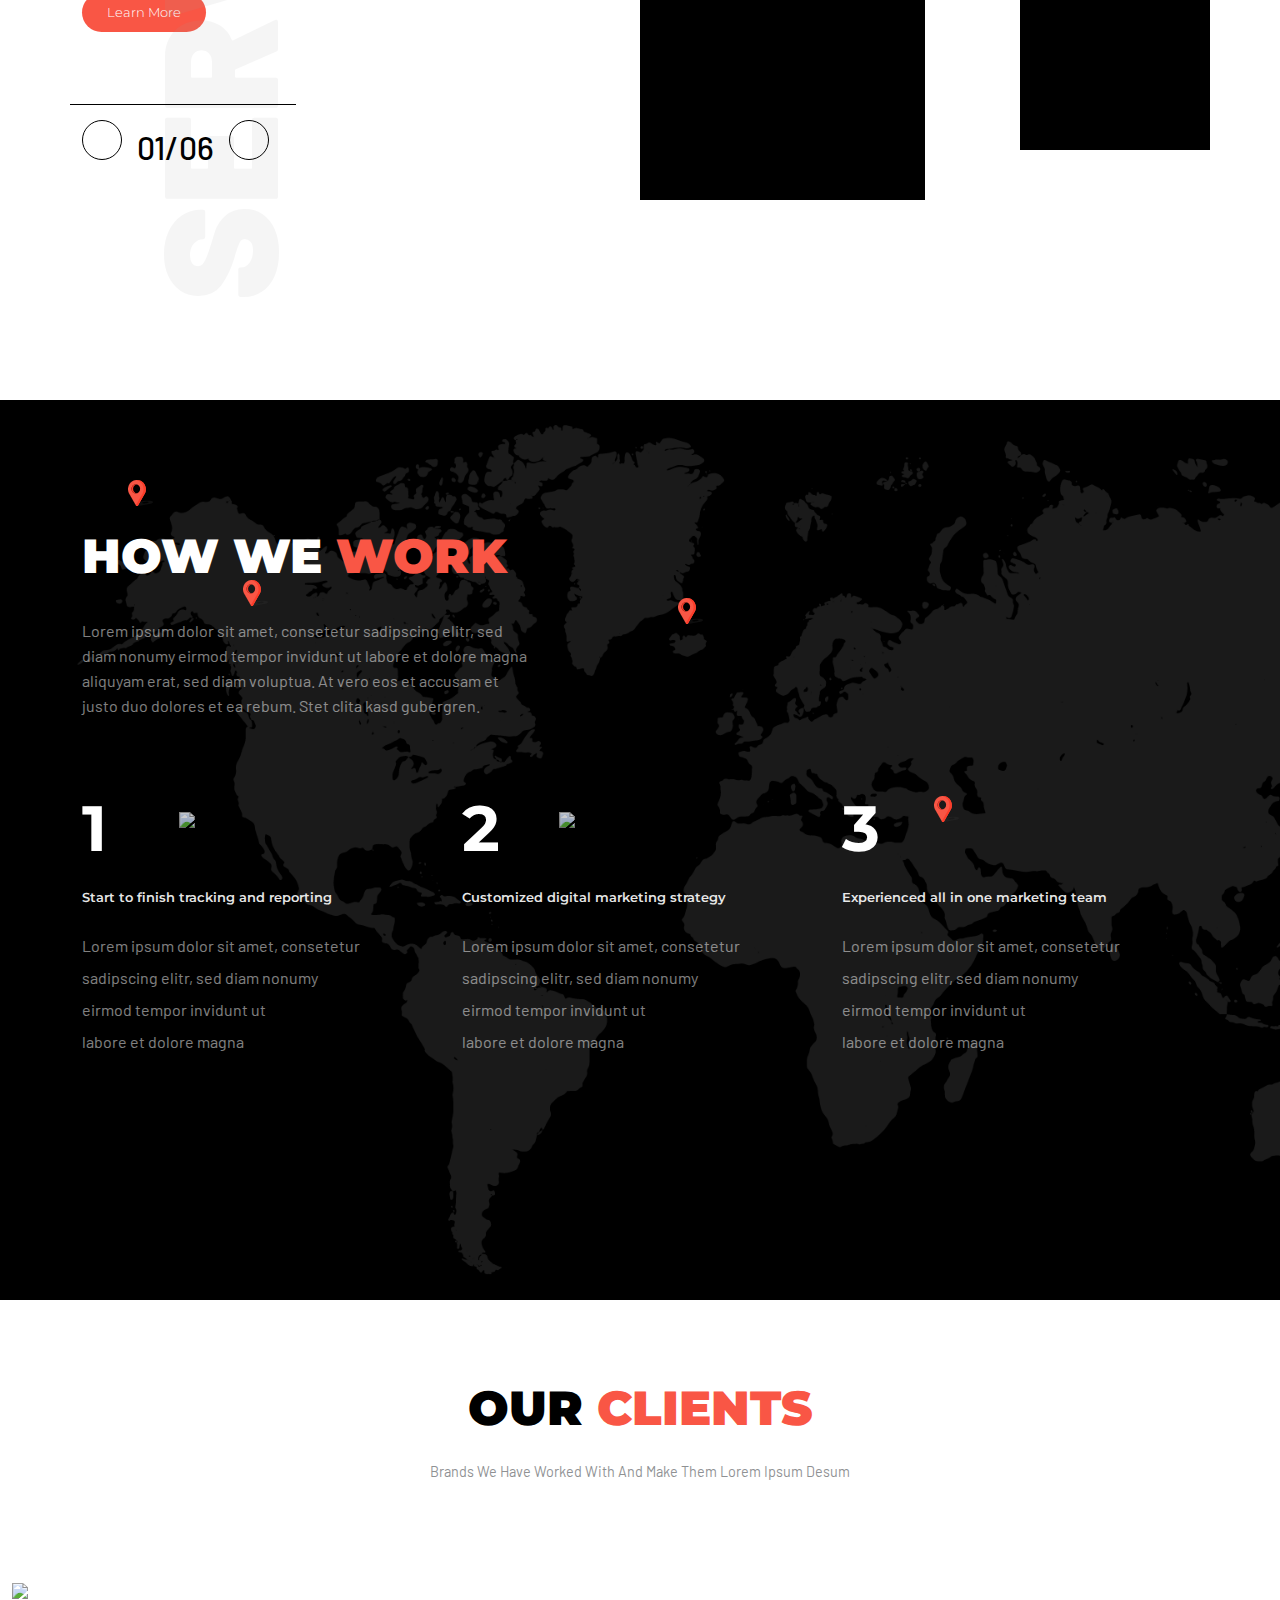
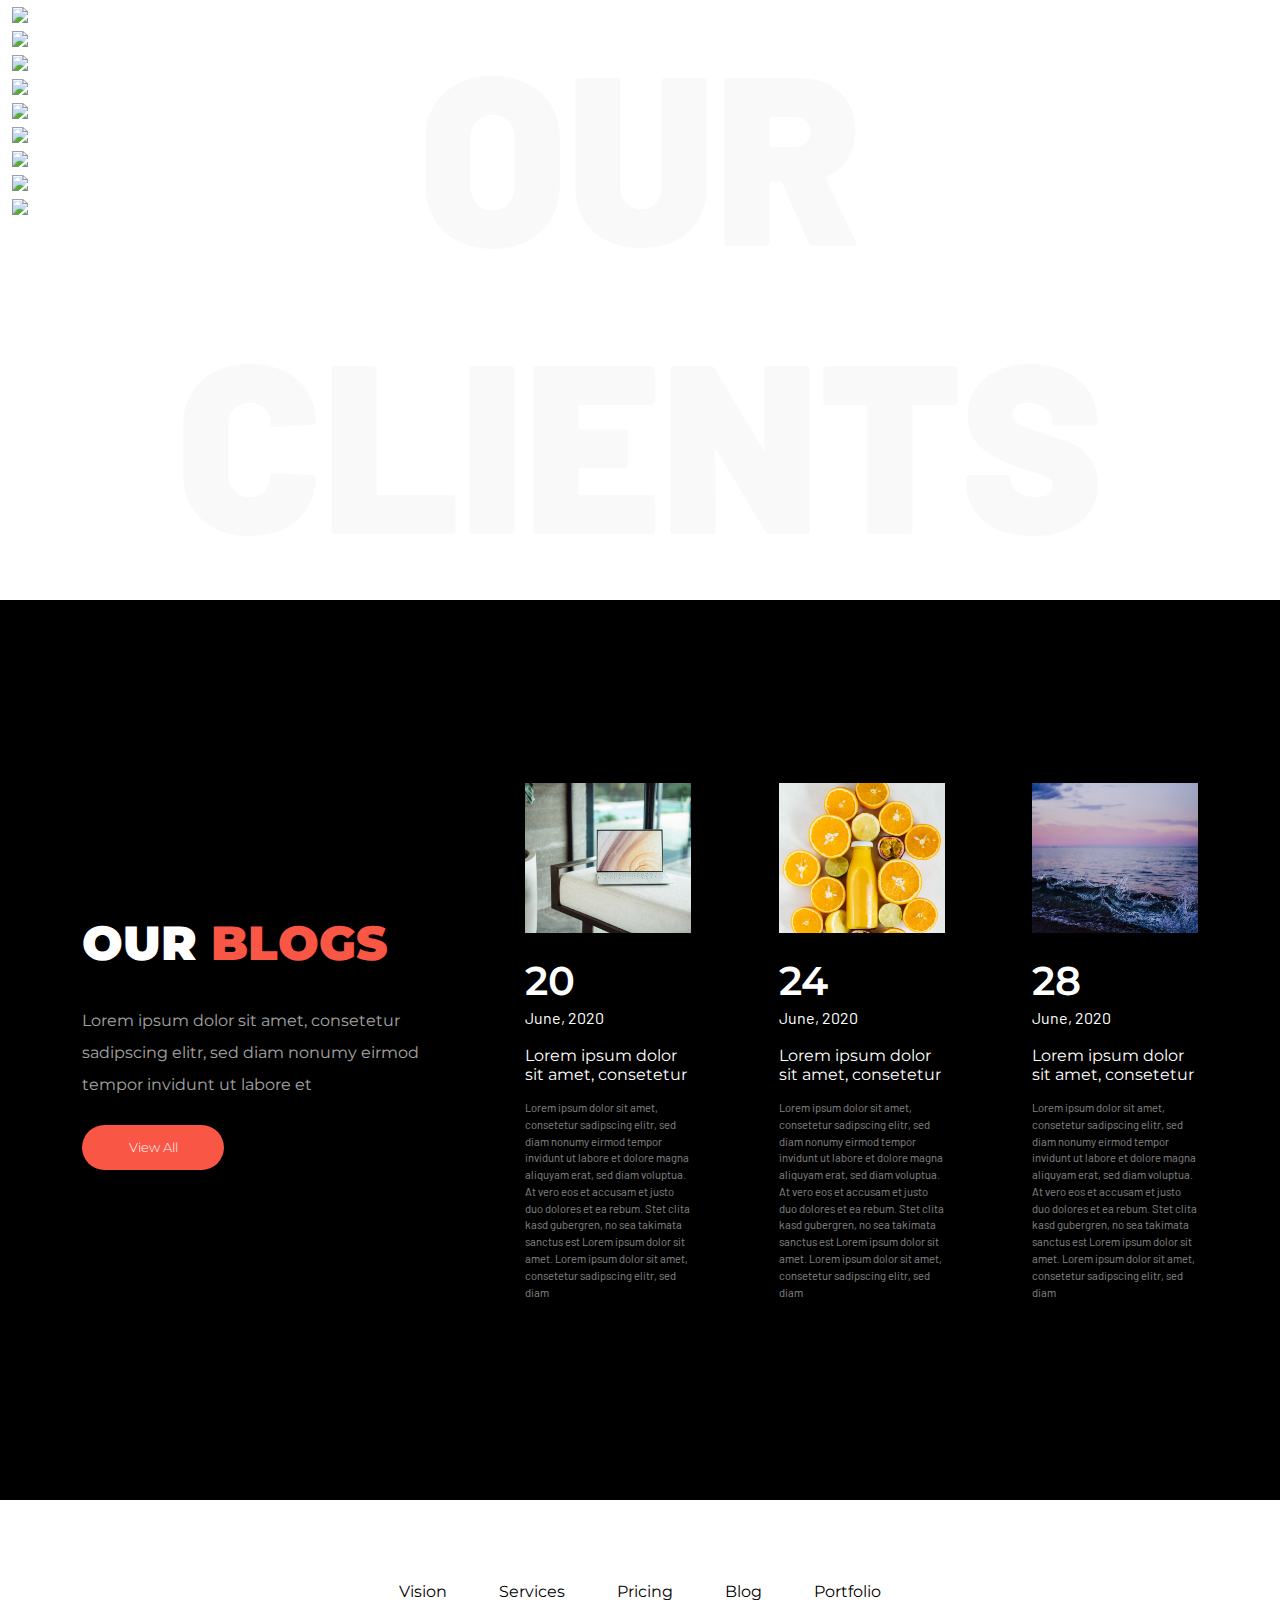
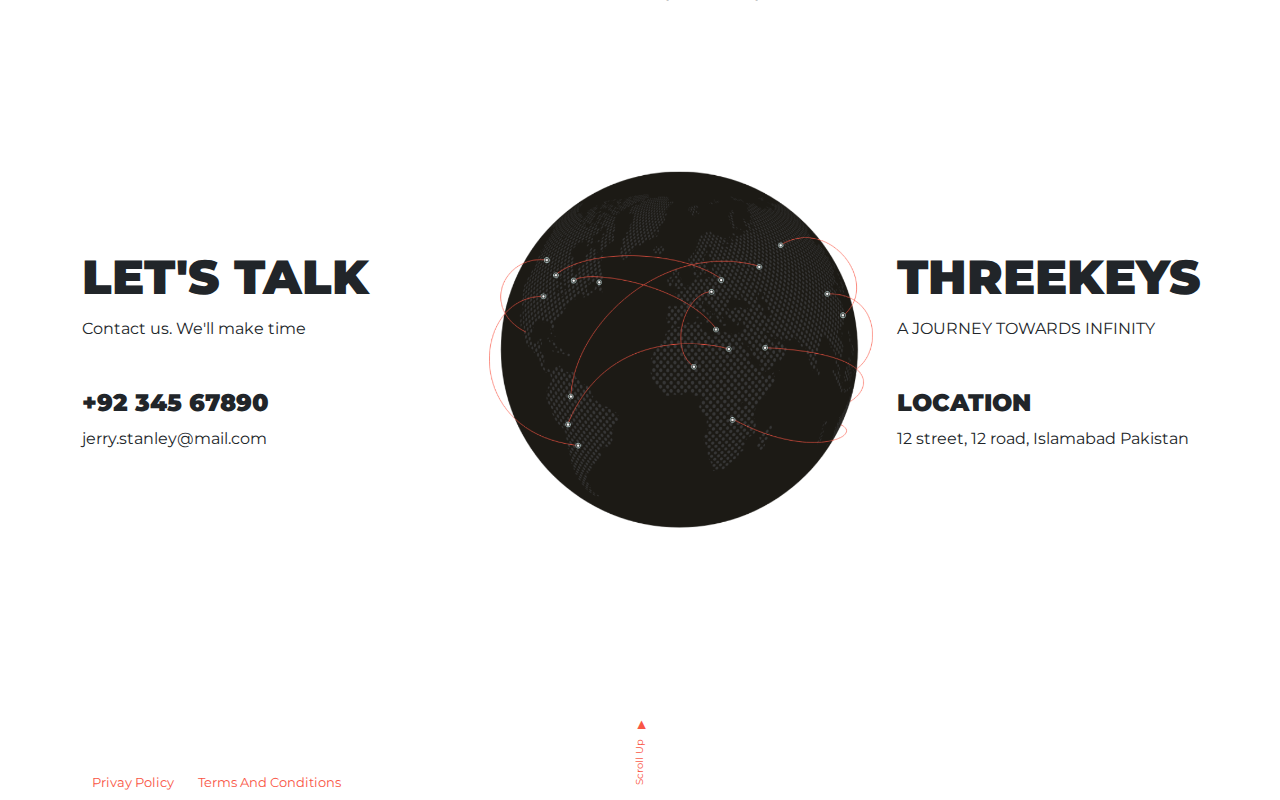
==== commit d2d1919a: "Clenaing Code || Issue Fixes" ====
--- a/index.html
+++ b/index.html
@@ -10,18 +10,22 @@
     <link href="https://kit-pro.fontawesome.com/releases/v5.15.3/css/pro.min.css" rel="stylesheet">
     <!-- stylesheet -->
     <link rel="stylesheet" href="./assets/css/style.css">
-    <!-- css -->
-    <link rel="stylesheet" href="layout.css">
     <!-- slider stylesheet -->
     <link rel="stylesheet" href="./assets/css/slider.css">
+    <!-- Responsive -->
+    <link rel="stylesheet" href="./assets/css/responsive.css">
     <!-- slick slider -->
     <script src="https://code.jquery.com/jquery-2.2.0.min.js" type="text/javascript"></script>
     <script src="https://cdnjs.cloudflare.com/ajax/libs/slick-carousel/1.6.0/slick.js"></script>
     <script src="https://maxcdn.bootstrapcdn.com/bootstrap/3.3.6/js/bootstrap.min.js"></script>
+    <!-- full page scroll -->
+    <link
+    rel="stylesheet" type="text/css" href="https://rawgit.com/almeida-matheus/fullPageScrollPureJS/master/app/assets/stylesheet/full-page-scroll.css"/>
 
-    <title>LayOut</title>
+    <title>Digital OORT</title>
 </head>
 <body>
+    <div id="main" class="scroll-container">
     <!-- header start -->
     <section class="header">
         <div class="container">
@@ -86,7 +90,7 @@
     <section class="project-section section" id="third">
         <div class="container">
             <div class="row">
-                <div class="section-title">
+                <div class="section-title my-5">
                     <h2>Our <span>PROJECTS</span></h2>
                 </div>
             </div>
@@ -147,38 +151,38 @@
     <!-- work section start -->
     <section class="work-section section" id="fifth">
         <div class="map-points">
-            <i class="mp-1 fas fa-map-marker-alt"></i>
-            <i class="mp-2 fas fa-map-marker-alt"></i>
-            <i class="mp-3 fas fa-map-marker-alt"></i>
-            <i class="mp-4 fas fa-map-marker-alt"></i>
-        </div>
-        <div class="line">
-            <img src="https://anima-uploads.s3.amazonaws.com/projects/60abd541ccee1b2914590549/releases/60abd56b6c6b31220678e0cd/img/line-11@1x.png" class="line-1"><i class="fas fa-caret-right"></i>
-        </div>
-        <div class="line2">
-            <img src="https://anima-uploads.s3.amazonaws.com/projects/60abd541ccee1b2914590549/releases/60abd56b6c6b31220678e0cd/img/line-11@1x.png" class="line-1"><i class="fas fa-caret-right"></i>
+            <img src="./assets/img/Location pin.png" class="mp-1">
+            <img src="./assets/img/Location pin.png" class="mp-2">
+            <img src="./assets/img/Location pin.png" class="mp-3">
+            <img src="./assets/img/Location pin.png" class="mp-4">
         </div>
         <div class="container">
             <div class="row">
                 <div class="col-md-5 mt-5">
                     <div class="section-title">
                         <h2>How we <span>Work</span></h2>
-                        <div class="content my-4">
+                        <div class="main-content content my-4">
                             <p>Lorem ipsum dolor sit amet, consetetur sadipscing elitr, sed diam nonumy eirmod tempor invidunt ut labore et dolore magna aliquyam erat, sed diam voluptua. At vero eos et accusam et justo duo dolores et ea rebum. Stet clita kasd gubergren.</p>
                         </div>
                     </div>
                 </div>
             </div>
-            <div class="row my-5">
+            <div class="row desc my-5">
                 <div class="col-md-4 col-sm-6">
                     <div class="content">
                         <h4>1</h4>
+                        <div class="line">
+                            <img src="https://anima-uploads.s3.amazonaws.com/projects/60abd541ccee1b2914590549/releases/60abd56b6c6b31220678e0cd/img/line-11@1x.png" class="line-1"><i class="fas fa-caret-right"></i>
+                        </div>
                         <h5 class="my-4">Start to finish tracking and reporting</h5>
                         <p class="points">Lorem ipsum dolor sit amet, consetetur <br> sadipscing elitr, sed diam nonumy <br> eirmod tempor invidunt ut <br> labore et dolore magna</p>
                     </div>
                 </div>
                 <div class="col-md-4 col-sm-6">
                     <div class="content">
+                        <div class="line">
+                            <img src="https://anima-uploads.s3.amazonaws.com/projects/60abd541ccee1b2914590549/releases/60abd56b6c6b31220678e0cd/img/line-11@1x.png" class="line-1"><i class="fas fa-caret-right"></i>
+                        </div>
                         <h4>2</h4>
                         <h5 class="my-4">Customized digital marketing strategy</h5>
                         <p class="points">Lorem ipsum dolor sit amet, consetetur <br> sadipscing elitr, sed diam nonumy <br> eirmod tempor invidunt ut <br> labore et dolore magna</p>                        
@@ -197,20 +201,22 @@
     <!-- work section end -->
     <!-- client section start -->
     <section class="client-section section" id="sixth">
-        <div class="container">
-            <div class="section-title text-center">
+        <div class="container-fluid">
+            <div class="section-title text-center mb-6">
                 <h2>Our <span>clients</span></h2>
                 <p>Brands we have worked with and make them lorem ipsum desum</p>
             </div>
             <div class="customer-logos slider">
-               <div class="slide"><img src="https://image.freepik.com/free-vector/luxury-letter-e-logo-design_1017-8903.jpg"></div>
-               <div class="slide"><img src="https://image.freepik.com/free-vector/3d-box-logo_1103-876.jpg"></div>
-               <div class="slide"><img src="https://image.freepik.com/free-vector/blue-tech-logo_1103-822.jpg"></div>
-               <div class="slide"><img src="https://image.freepik.com/free-vector/colors-curl-logo-template_23-2147536125.jpg"></div>
-               <div class="slide"><img src="https://image.freepik.com/free-vector/abstract-cross-logo_23-2147536124.jpg"></div>
-               <div class="slide"><img src="https://image.freepik.com/free-vector/football-logo-background_1195-244.jpg"></div>
-               <div class="slide"><img src="https://image.freepik.com/free-vector/background-of-spots-halftone_1035-3847.jpg"></div>
-               <div class="slide"><img src="https://image.freepik.com/free-vector/retro-label-on-rustic-background_82147503374.jpg"></div>
+               <div class="slide"><img src="https://anima-uploads.s3.amazonaws.com/projects/60abd541ccee1b2914590549/releases/60abd56b6c6b31220678e0cd/img/appleinsider-logo@1x.png"></div>
+               <div class="slide"><img src="https://anima-uploads.s3.amazonaws.com/projects/60abd541ccee1b2914590549/releases/60abd56b6c6b31220678e0cd/img/works-gallery-logo@1x.png"></div>
+               <div class="slide"><img src="https://anima-uploads.s3.amazonaws.com/projects/60abd541ccee1b2914590549/releases/60abd56b6c6b31220678e0cd/img/tishman-speyer-logo@1x.png"></div>
+               <div class="slide"><img src="https://anima-uploads.s3.amazonaws.com/projects/60abd541ccee1b2914590549/releases/60abd56b6c6b31220678e0cd/img/pavan-liqueur-logo@1x.png"></div>
+               <div class="slide"><img src="https://anima-uploads.s3.amazonaws.com/projects/60abd541ccee1b2914590549/releases/60abd56b6c6b31220678e0cd/img/southwest-client@1x.png"></div>
+               <div class="slide"><img src="https://anima-uploads.s3.amazonaws.com/projects/60abd541ccee1b2914590549/releases/60abd56b6c6b31220678e0cd/img/appleinsider-logo@1x.png"></div>
+               <div class="slide"><img src="https://anima-uploads.s3.amazonaws.com/projects/60abd541ccee1b2914590549/releases/60abd56b6c6b31220678e0cd/img/works-gallery-logo@1x.png"></div>
+               <div class="slide"><img src="https://anima-uploads.s3.amazonaws.com/projects/60abd541ccee1b2914590549/releases/60abd56b6c6b31220678e0cd/img/tishman-speyer-logo@1x.png"></div>
+               <div class="slide"><img src="https://anima-uploads.s3.amazonaws.com/projects/60abd541ccee1b2914590549/releases/60abd56b6c6b31220678e0cd/img/pavan-liqueur-logo@1x.png"></div>
+               <div class="slide"><img src="https://anima-uploads.s3.amazonaws.com/projects/60abd541ccee1b2914590549/releases/60abd56b6c6b31220678e0cd/img/southwest-client@1x.png"></div>
             </div>
          </div>
          <div class="section-head">
@@ -327,6 +333,8 @@
         </div>
     </div>
     <!-- footer section end -->
+    </div>
+    <script src="https://rawgit.com/almeida-matheus/fullPageScrollPureJS/master/app/assets/javascript/full-page-scroll.js"></script>
     <script src="./assets/js/main.js"></script>
 
 </body>
--- a/assets/css/style.css
+++ b/assets/css/style.css
@@ -95,12 +95,13 @@
 .section-head h2 {
   position: relative;
   transform: rotate(270deg);
-  font-size: 150px;
+  font-size: 10em;
   font-weight: bolder;
+  font-weight: 900;
   text-transform: uppercase;
   color: var(--delta);
   font-family: var(--font-family-barlow);
-  opacity: 0.12;
+  opacity: 0.1;
 }
 .services-section .section-head {
   left: -11%;
@@ -155,6 +156,13 @@
 .mx-6 {
   margin-left: 5rem !important;
   margin-right: 5rem !important;
+}
+.my-6 {
+  margin-top: 5rem !important;
+  margin-bottom: 5rem !important;
+}
+.mb-6 {
+  margin-bottom: 6rem !important;
 }
 /*--------- 
 header 
@@ -392,6 +400,12 @@
 .work-section .section-title h2 {
   color: var(--white);
 }
+.work-section .content {
+  position: absolute;
+}
+.work-section .main-content {
+  position: relative;
+}
 .work-section .content h4 {
   font-size: 4rem;
   color: var(--white);
@@ -415,24 +429,24 @@
 .work-section .map-points {
   color: var(--tart-orange);
 }
-.work-section .map-points i.mp-1 {
+.work-section .map-points img.mp-1 {
   position: absolute;
   left: 10%;
   font-size: 1rem;
 }
-.work-section .map-points i.mp-2 {
+.work-section .map-points img.mp-2 {
   position: absolute;
   left: 19%;
   top: 20%;
   font-size: 1rem;
 }
-.work-section .map-points i.mp-3 {
+.work-section .map-points img.mp-3 {
   position: absolute;
   left: 53%;
   top: 22%;
   font-size: 1rem;
 }
-.work-section .map-points i.mp-4 {
+.work-section .map-points img.mp-4 {
   position: absolute;
   right: 25%;
   top: 44%;
@@ -442,26 +456,14 @@
   display: flex;
   align-items: center;
   position: absolute;
-  top: 47%;
-  left: 20%;
+  top: 8%;
+  left: 35%;
   opacity: 0.8;
 }
-.line2 {
-  display: flex;
-  align-items: center;
-  position: absolute;
-  top: 47%;
-  left: 48%;
-  opacity: 0.8;
-}
-
-.line,
-.line2,
-.line3 img {
+.line img {
   width: 220px;
 }
-.line i,
-.line2 i {
+.line i {
   color: var(--white);
 }
 /* -------------
@@ -470,6 +472,7 @@
 .client-section {
   height: 100vh;
   padding: 80px 0 80px;
+  position: relative;
 }
 .client-section .section-title p {
   font-size: 0.9em;
@@ -480,11 +483,20 @@
   font-family: var(--font-family-barlow);
 }
 .client-section .section-head {
-  left: 50%;
-  transform: translateX(-50%);
+  position: absolute;
+  left: 10px;
+  bottom: 10px;
+  transform: translateX(-10px);
+  width: 100%;
+  opacity: 0.5;
 }
 .client-section .section-head h2 {
   transform: none;
+  text-align: center;
+  transform: none;
+  text-align: center;
+  font-size: 15em;
+  font-weight: 900;
 }
 /* -------------
 blog section
@@ -585,7 +597,7 @@
 .footer-section {
   padding: 0;
   margin: 0;
-  /* position: relative; */
+  margin-top: -30px;
 }
 .footer-section .footer a {
   text-transform: capitalize;
@@ -622,14 +634,9 @@
 .footer-section .footer .social i {
   color: var(--tart-orange);
   margin: auto 10px;
+  font-size: 1.5em;
 }
 .footer-section .footer .social i:last-child {
   margin-right: 0;
 }
 /* end */
-.section {
-  width: 100%;
-  height: 100%;
-  height: 100vh;
-  transition: opacity 1s;
-}
--- a/assets/css/slider.css
+++ b/assets/css/slider.css
@@ -7,18 +7,23 @@
   text-align: center;
   line-height: 40px;
   border-radius: 50%;
-  border: 1px solid black;
+  border: 2px solid black;
   cursor: pointer;
 }
 i.prev.fas.fa-caret-left.slick-arrow {
   position: absolute;
-  bottom: -60px;
-  left: 47%;
+  bottom: -140px;
+  left: 48%;
+  transform: translateX(-48%);
 }
 i.next.fas.fa-caret-right.slick-arrow {
   position: absolute;
-  bottom: -60px;
-  left: 53%;
+  bottom: -140px;
+  left: 52%;
+  transform: translateX(-52%);
+  display: flex;
+  justify-content: center;
+  align-items: center;
 }
 
 /* Slider */
--- a/assets/css/responsive.css
+++ b/assets/css/responsive.css
@@ -0,0 +1 @@
+
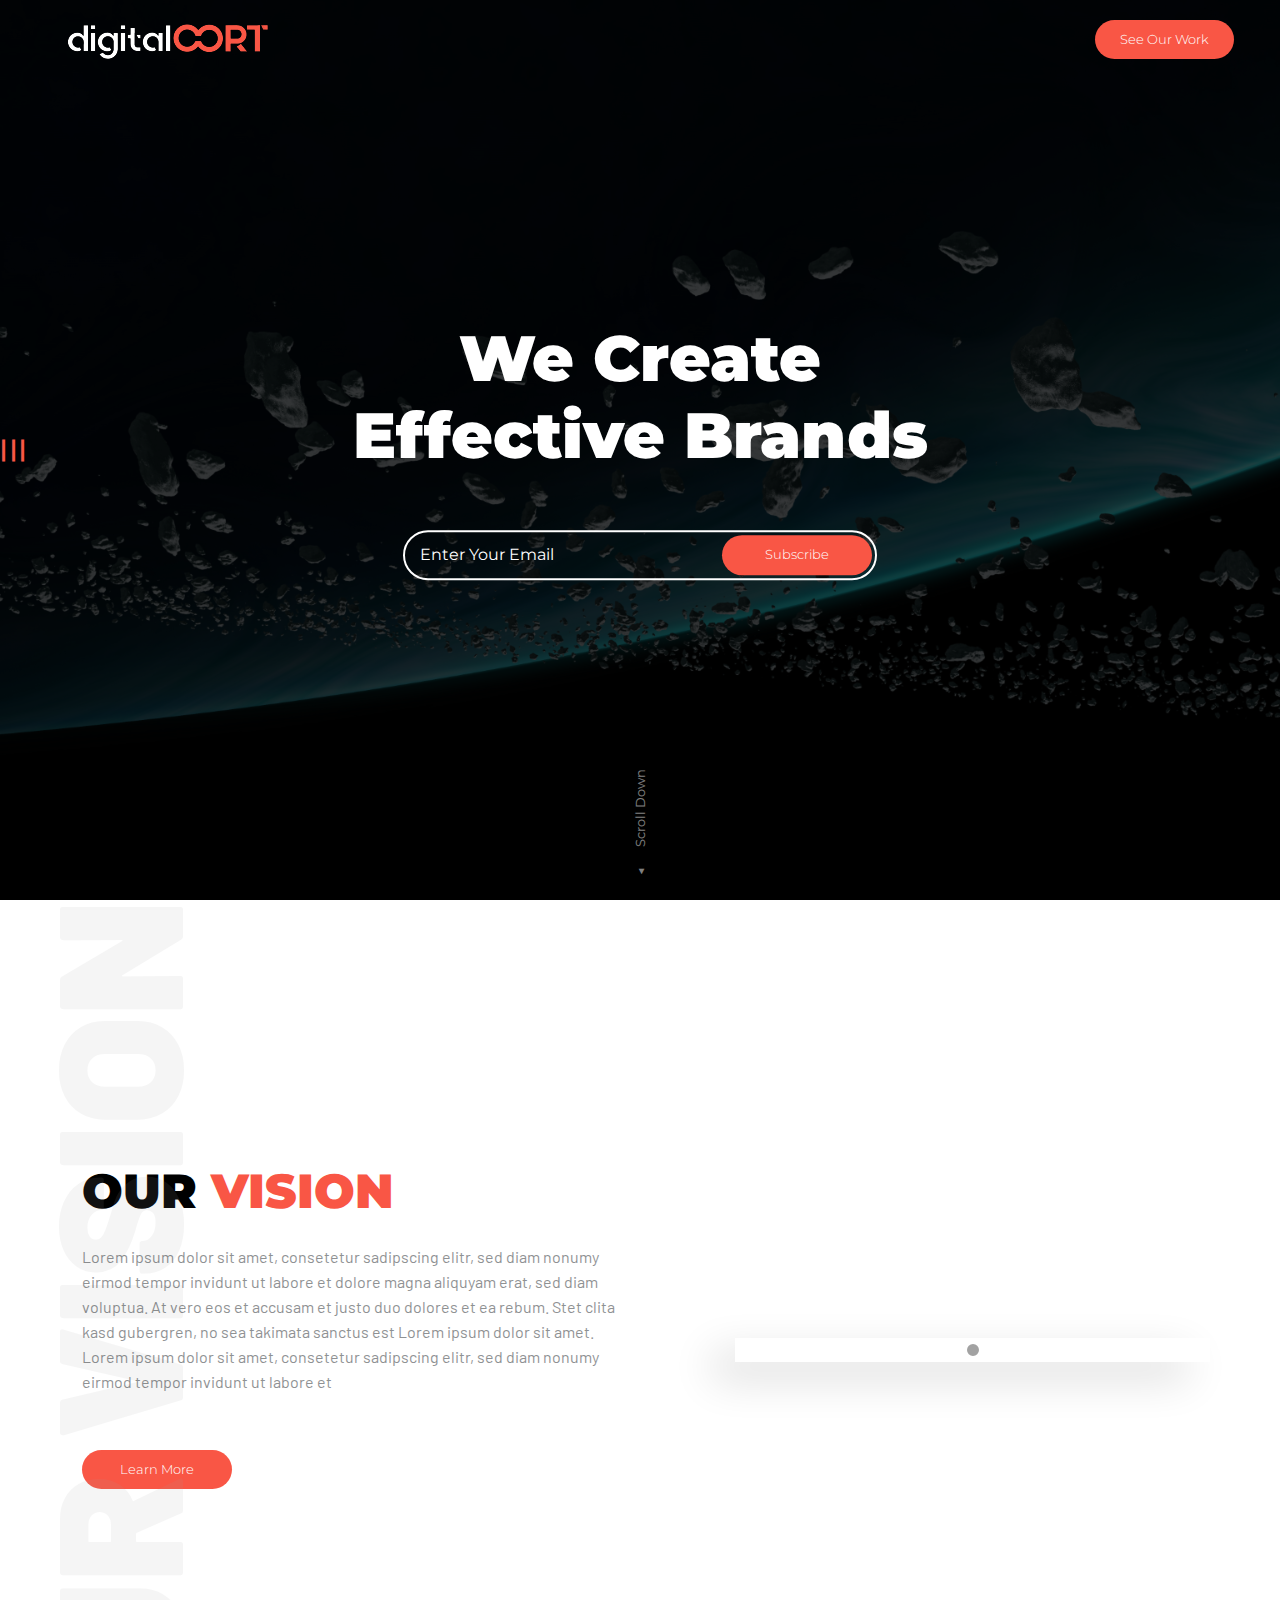
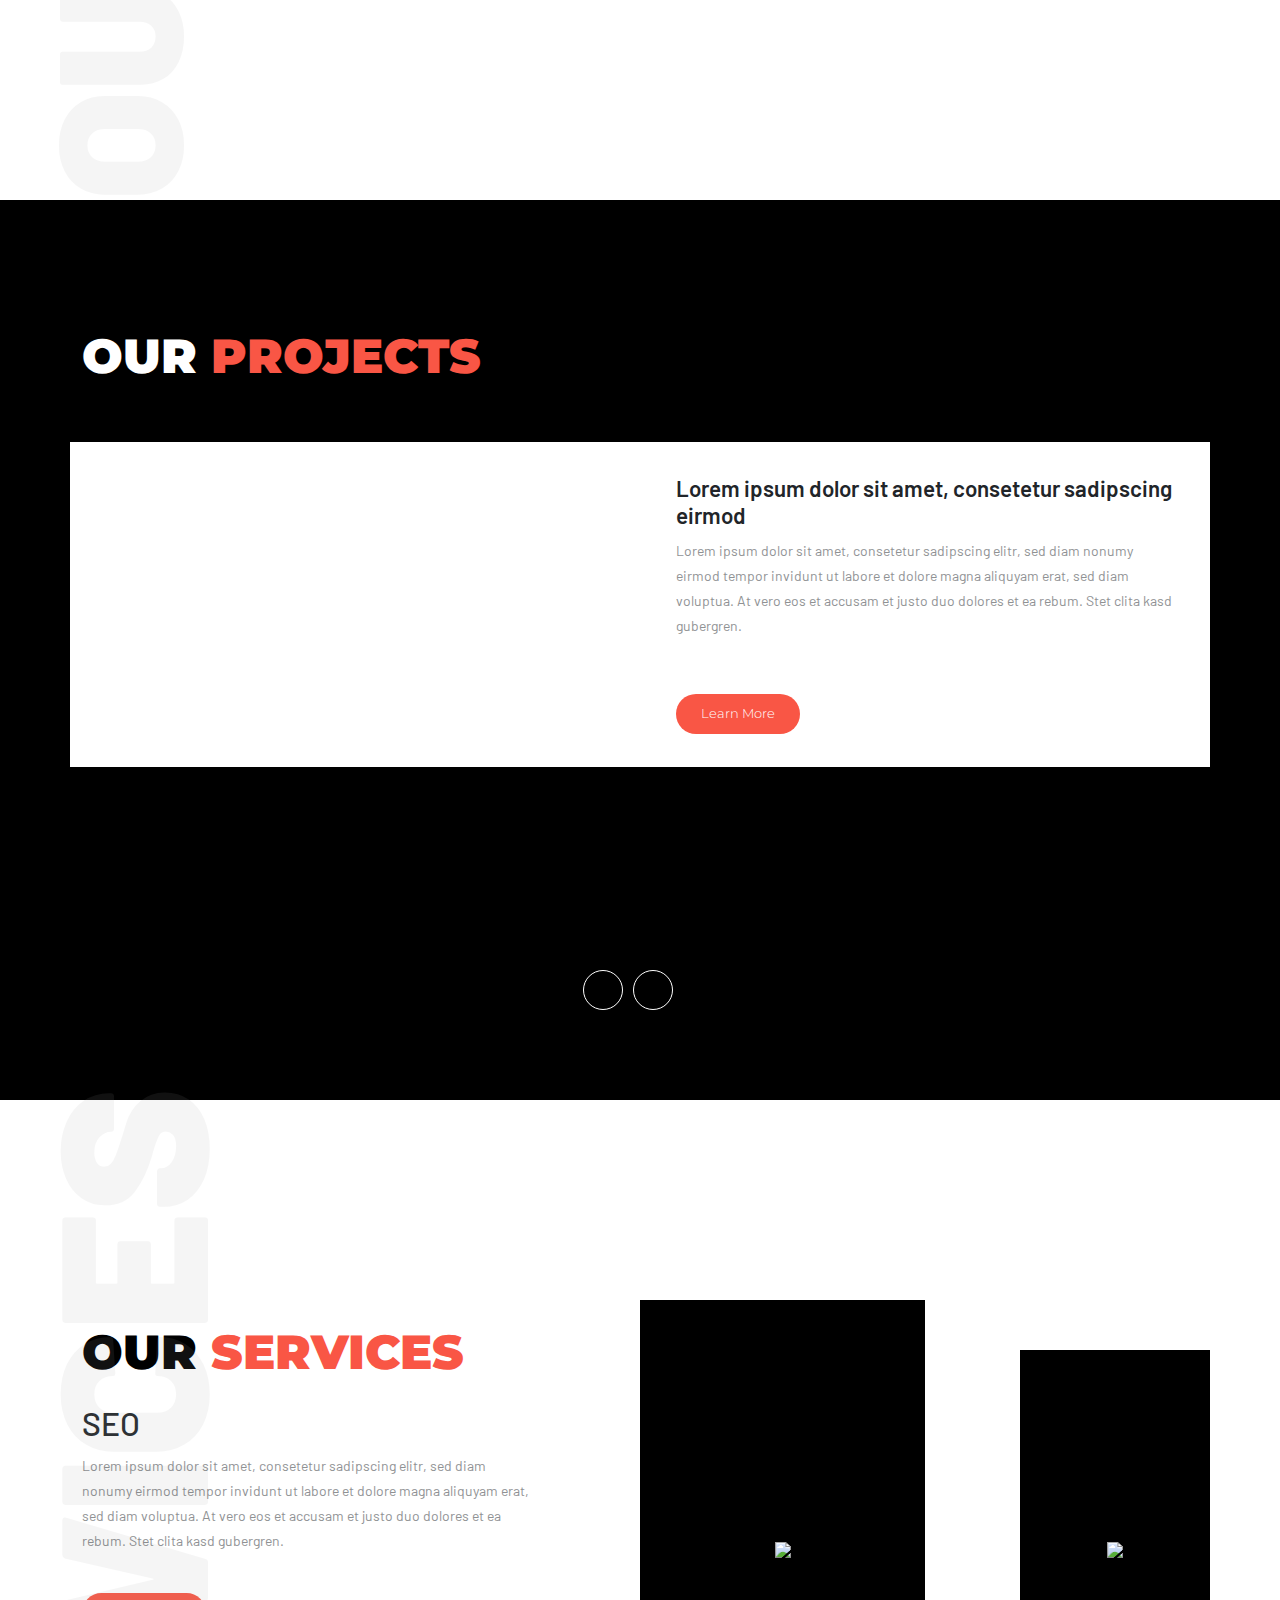
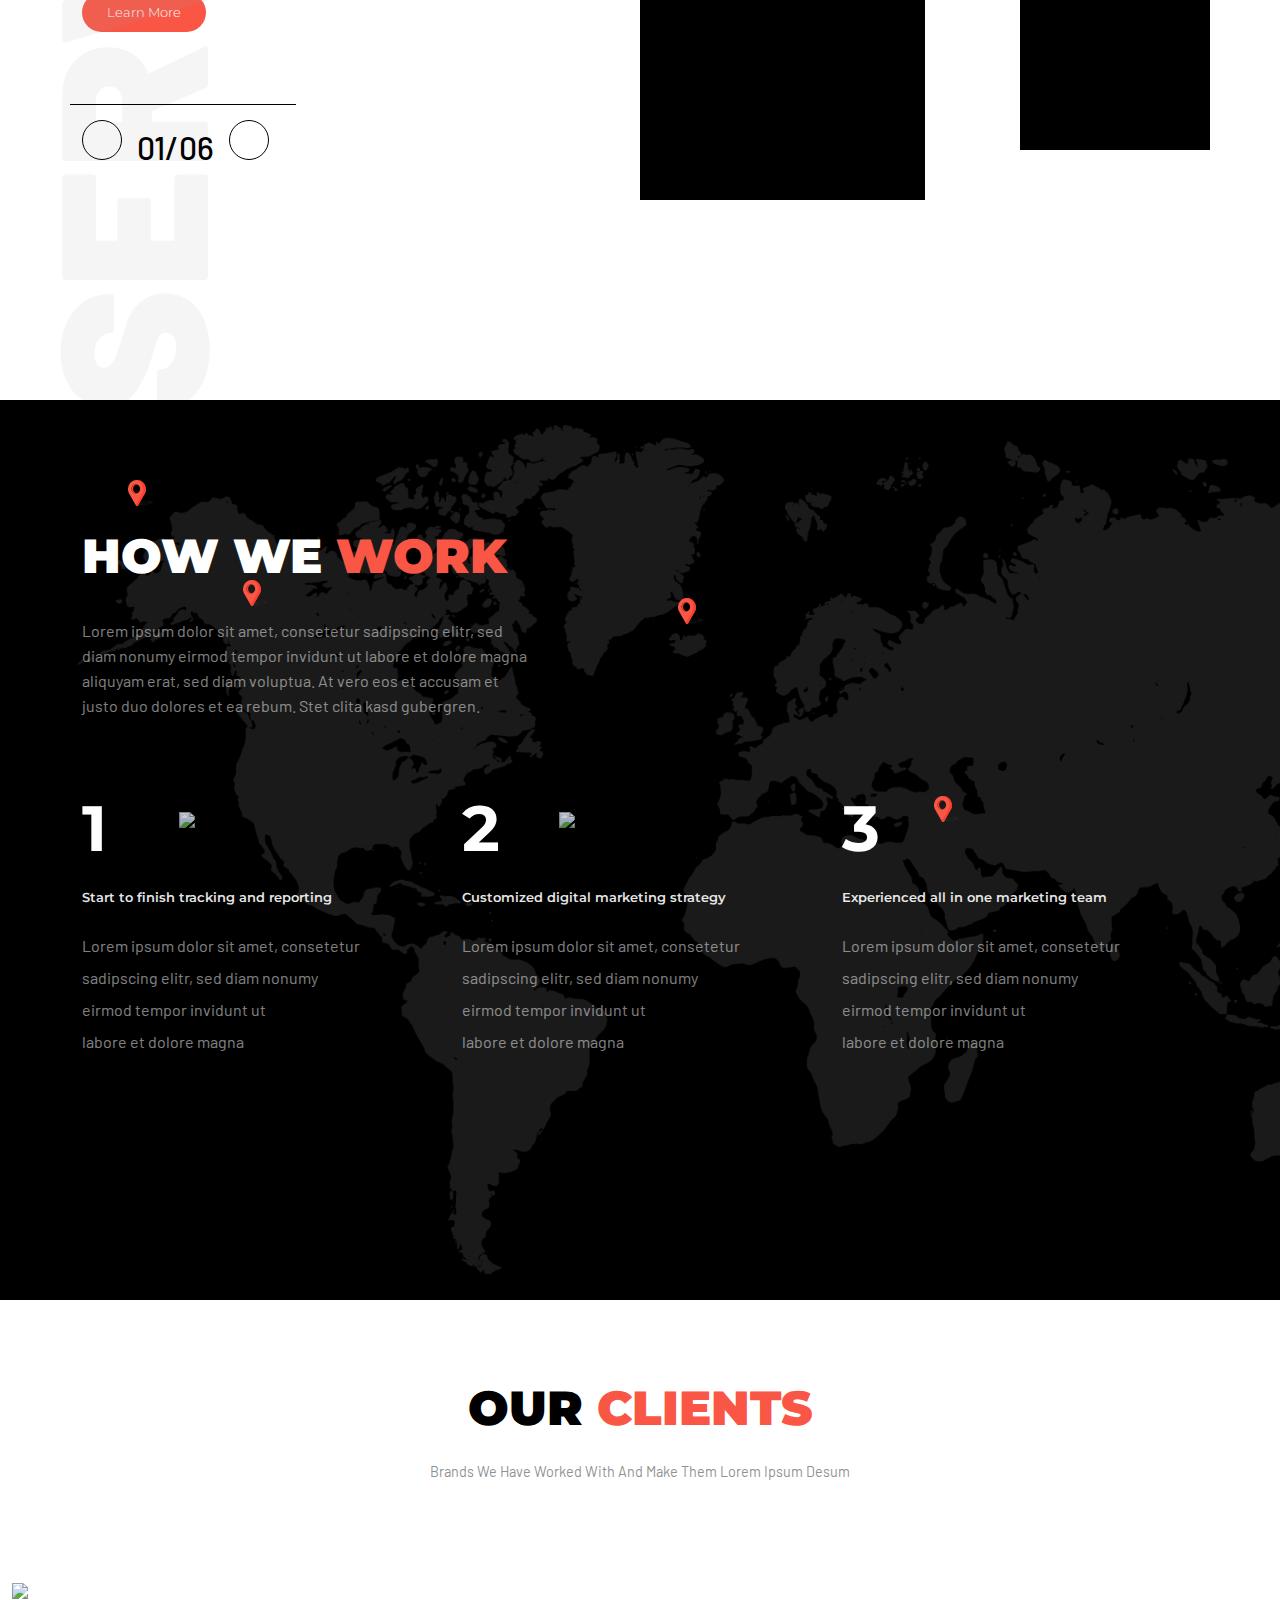
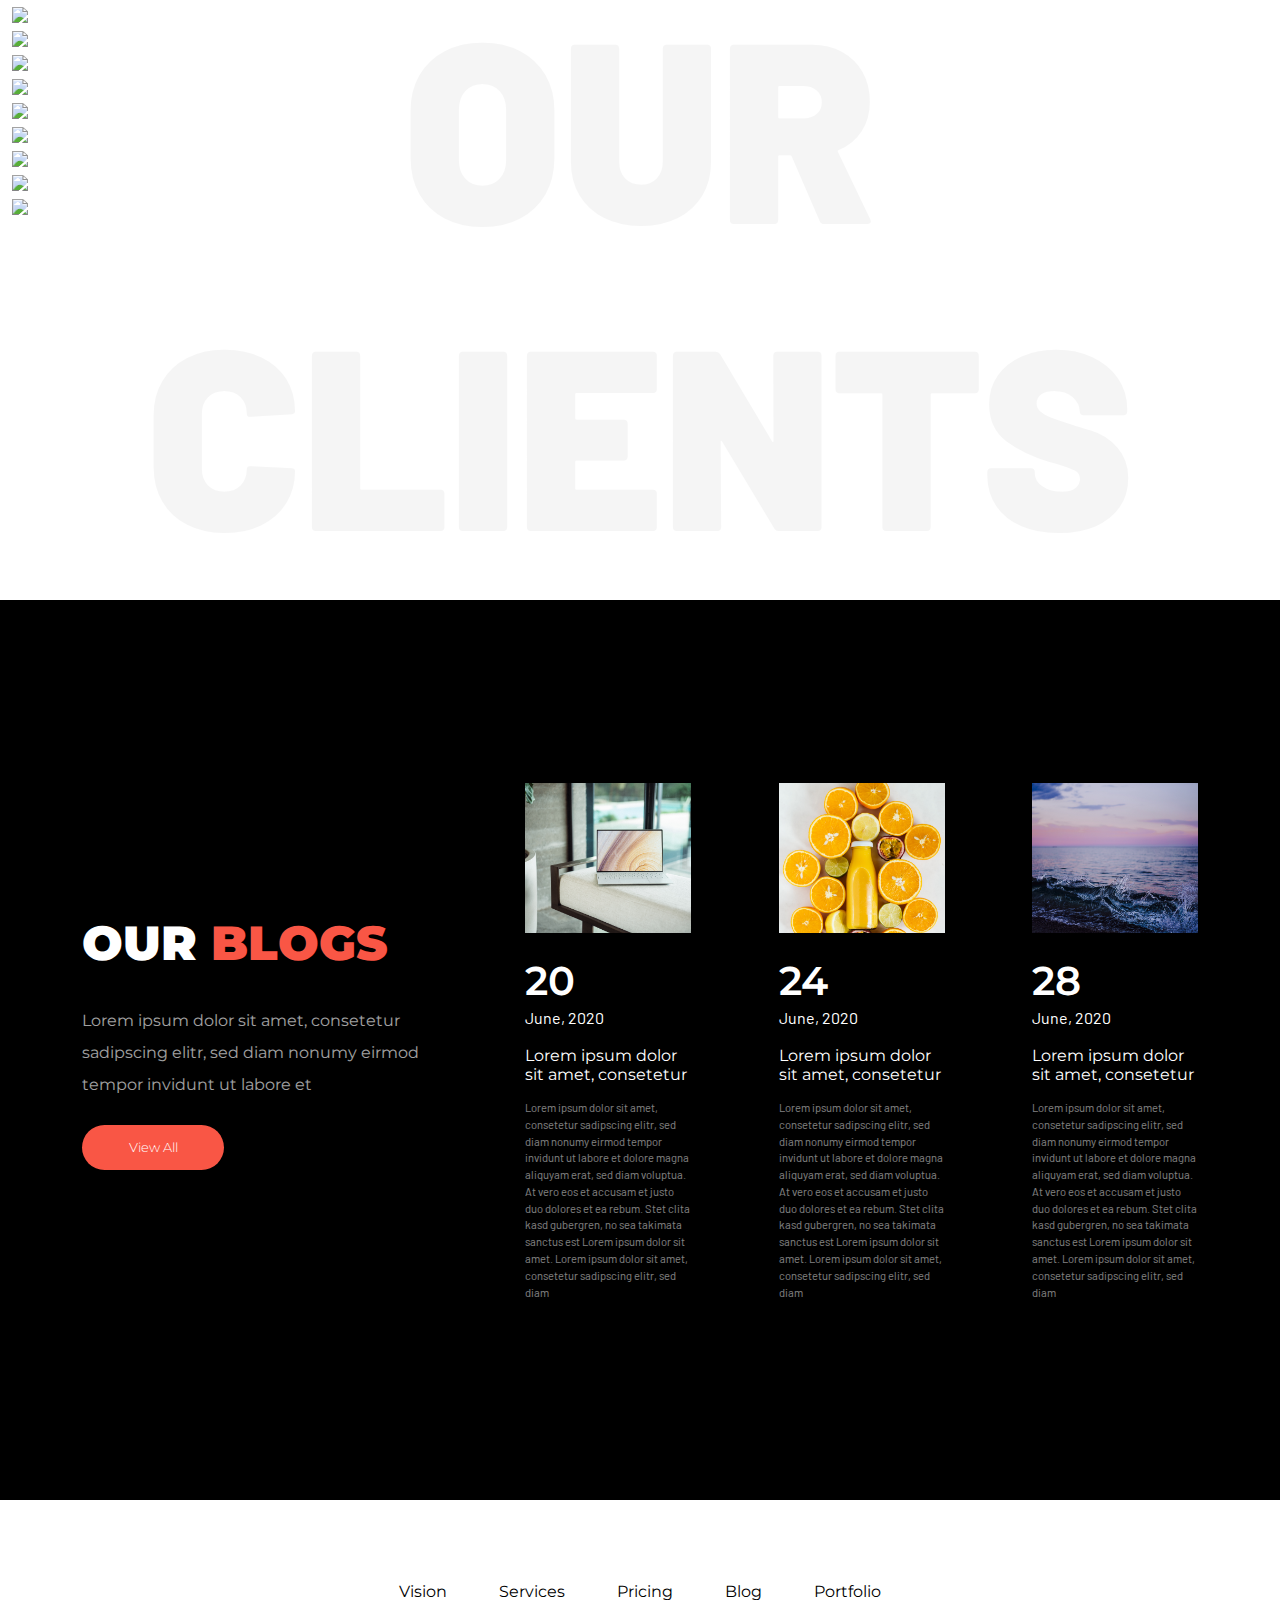
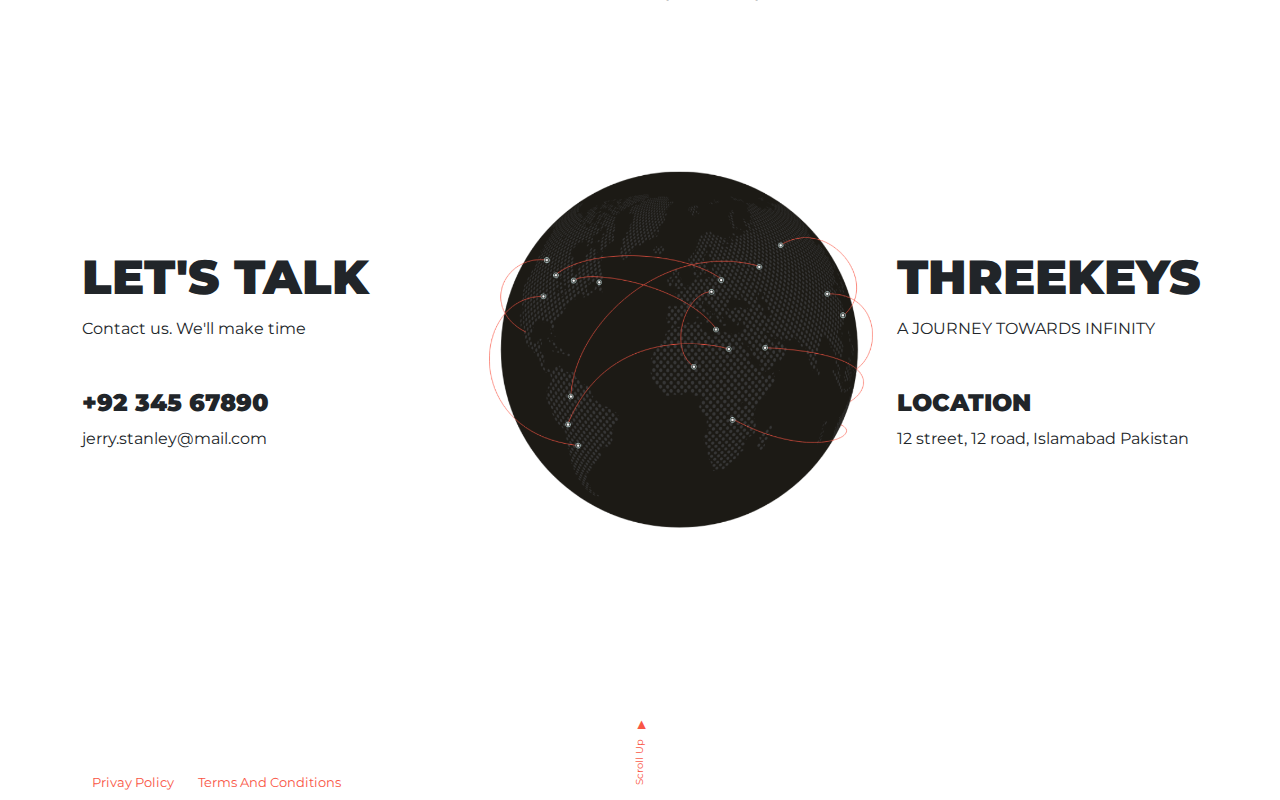
==== commit a29a6160: "adding hamburger | fixes issue" ====
--- a/index.html
+++ b/index.html
@@ -10,6 +10,8 @@
     <link href="https://kit-pro.fontawesome.com/releases/v5.15.3/css/pro.min.css" rel="stylesheet">
     <!-- stylesheet -->
     <link rel="stylesheet" href="./assets/css/style.css">
+    <!-- Hamburger Menu -->
+    <link rel="stylesheet" href="./assets/css/hamburger.css">
     <!-- slider stylesheet -->
     <link rel="stylesheet" href="./assets/css/slider.css">
     <!-- Responsive -->
@@ -28,7 +30,7 @@
     <div id="main" class="scroll-container">
     <!-- header start -->
     <section class="header">
-        <div class="container">
+        <div class="container-fluid">
             <div class="row justify-content-between">
                 <div class="logo col-md-6 col-sm-6">
                     <a href="index.html"><img src="./assets/img/logo.png" alt="logo"></a>
@@ -40,8 +42,17 @@
         </div>
     </section>
     <!-- header end -->
-    <!-- Home Section strat -->
-    <section class="home-section section" id="first">
+    <!-- Hemburger Menu start -->
+    <div id="myNav" class="overlay">
+        <a href="javascript:void(0)" class="closebtn" onclick="closeNav()">&times;</a>
+        <div class="overlay-content">
+            <!-- content     -->
+        </div>
+    </div>
+    <span class="hamburger" onclick="openNav()">&#9776;</span>
+      <!-- Hemburger Menu end -->
+      <!-- Home Section strat -->
+      <section class="home-section section" id="first">
         <div class="container">
             <div class="home-content">
                 <div class="row">
--- a/assets/css/style.css
+++ b/assets/css/style.css
@@ -89,13 +89,12 @@
 }
 .section-head {
   position: absolute;
-  left: -13.5%;
+  left: -26%;
+  transform: rotate(270deg);
   pointer-events: none;
 }
 .section-head h2 {
-  position: relative;
-  transform: rotate(270deg);
-  font-size: 10em;
+  font-size: 11em;
   font-weight: bolder;
   font-weight: 900;
   text-transform: uppercase;
@@ -104,7 +103,10 @@
   opacity: 0.1;
 }
 .services-section .section-head {
-  left: -11%;
+  left: -26%;
+}
+.services-section .section-head h2 {
+  font-size: 13em;
 }
 .section-title {
   flex: 0 0 100%;
@@ -179,12 +181,14 @@
   font-size: 24px;
   font-weight: 600;
   color: white;
+  margin-left: 1.5em;
 }
 .header .logo span {
   color: var(--tart-orange);
 }
 .header .header-btn .btn-1 {
   float: right;
+  margin-right: 1.5em;
 }
 /* ---------
 Home Section
@@ -248,23 +252,23 @@
 ::placeholder {
   color: var(--white);
 }
-.home-section .scroll-down a {
+.home-section .scroll-down {
   color: var(--white);
   position: absolute;
   left: 50%;
-  bottom: 70px;
-  transform: rotate(270deg);
-  display: flex;
-  align-items: center;
-  justify-content: center;
-  cursor: pointer;
-  font-size: 0.7em;
+  top: 90%;
+  transform: translateX(-50%) rotate(270deg);
   text-transform: capitalize;
   opacity: 0.5;
 }
 .home-section .scroll-down a:before {
   content: "◀";
   margin-right: 20px;
+}
+.home-section .scroll-down a{
+  color: var(--white);
+  font-size: 0.8em;
+  cursor: pointer;
 }
 /* ----------
 vision section
@@ -274,6 +278,7 @@
   padding: 80px 0 80px;
   display: flex;
   align-items: center;
+  position: relative;
 }
 
 .vision-section .vision-video {
@@ -488,14 +493,13 @@
   bottom: 10px;
   transform: translateX(-10px);
   width: 100%;
-  opacity: 0.5;
 }
 .client-section .section-head h2 {
   transform: none;
   text-align: center;
   transform: none;
   text-align: center;
-  font-size: 15em;
+  font-size: 16em;
   font-weight: 900;
 }
 /* -------------
@@ -508,6 +512,7 @@
   color: var(--white);
   display: flex;
   align-items: center;
+  position: relative;
 }
 .blog-section .section-title h2 {
   color: var(--white);
@@ -639,4 +644,9 @@
 .footer-section .footer .social i:last-child {
   margin-right: 0;
 }
+/* full page scroll hide dots */
+.dots.dots-right {
+  display: none;
+}
+
 /* end */
--- a/assets/css/hamburger.css
+++ b/assets/css/hamburger.css
@@ -0,0 +1,77 @@
+.overlay {
+    height: 100%;
+    width: 0;
+    position: fixed;
+    z-index: 1;
+    top: 0;
+    left: 0;
+    background-color: rgb(0,0,0);
+    background-color: rgba(0,0,0, 0.9);
+    overflow-x: hidden;
+    transition: 0.5s;
+    z-index: 200;
+  }
+  
+  .hamburger{
+      position: absolute;
+      top: 50%;
+      transform: translateY(-50%) rotate(270deg);
+      text-align: center;
+      color: var(--tart-orange);
+      font-size:30px;
+      cursor:pointer;
+      z-index: 100;
+  }
+  .overlay-content {
+    position: relative;
+    top: 25%;
+    width: 100%;
+    text-align: center;
+    margin-top: 30px;
+  }
+  
+  .overlay a {
+    padding: 8px;
+    text-decoration: none;
+    font-size: 36px;
+    color: #818181;
+    display: block;
+    transition: 0.3s;
+  }
+  
+  .overlay a:hover, .overlay a:focus {
+    color: #f1f1f1;
+  }
+  
+  .overlay .closebtn {
+    position: absolute;
+    top: 20px;
+    right: 45px;
+    font-size: 60px;
+  }
+  
+  @media screen and (max-height: 450px) {
+    .overlay a {font-size: 20px}
+    .overlay .closebtn {
+    font-size: 40px;
+    top: 15px;
+    right: 35px;
+    }
+  }
+  
+  @media screen and (max-width: 414px) {
+    .hamburger{
+      position: absolute;
+      top: 20px;
+      right: 45px;
+      transform: rotate(0deg);
+      text-align: center;
+      color: red;
+  }
+  .overlay .closebtn {
+    position: absolute;
+    top: 20px;
+    left: 45px;
+    font-size: 60px;
+  }
+  }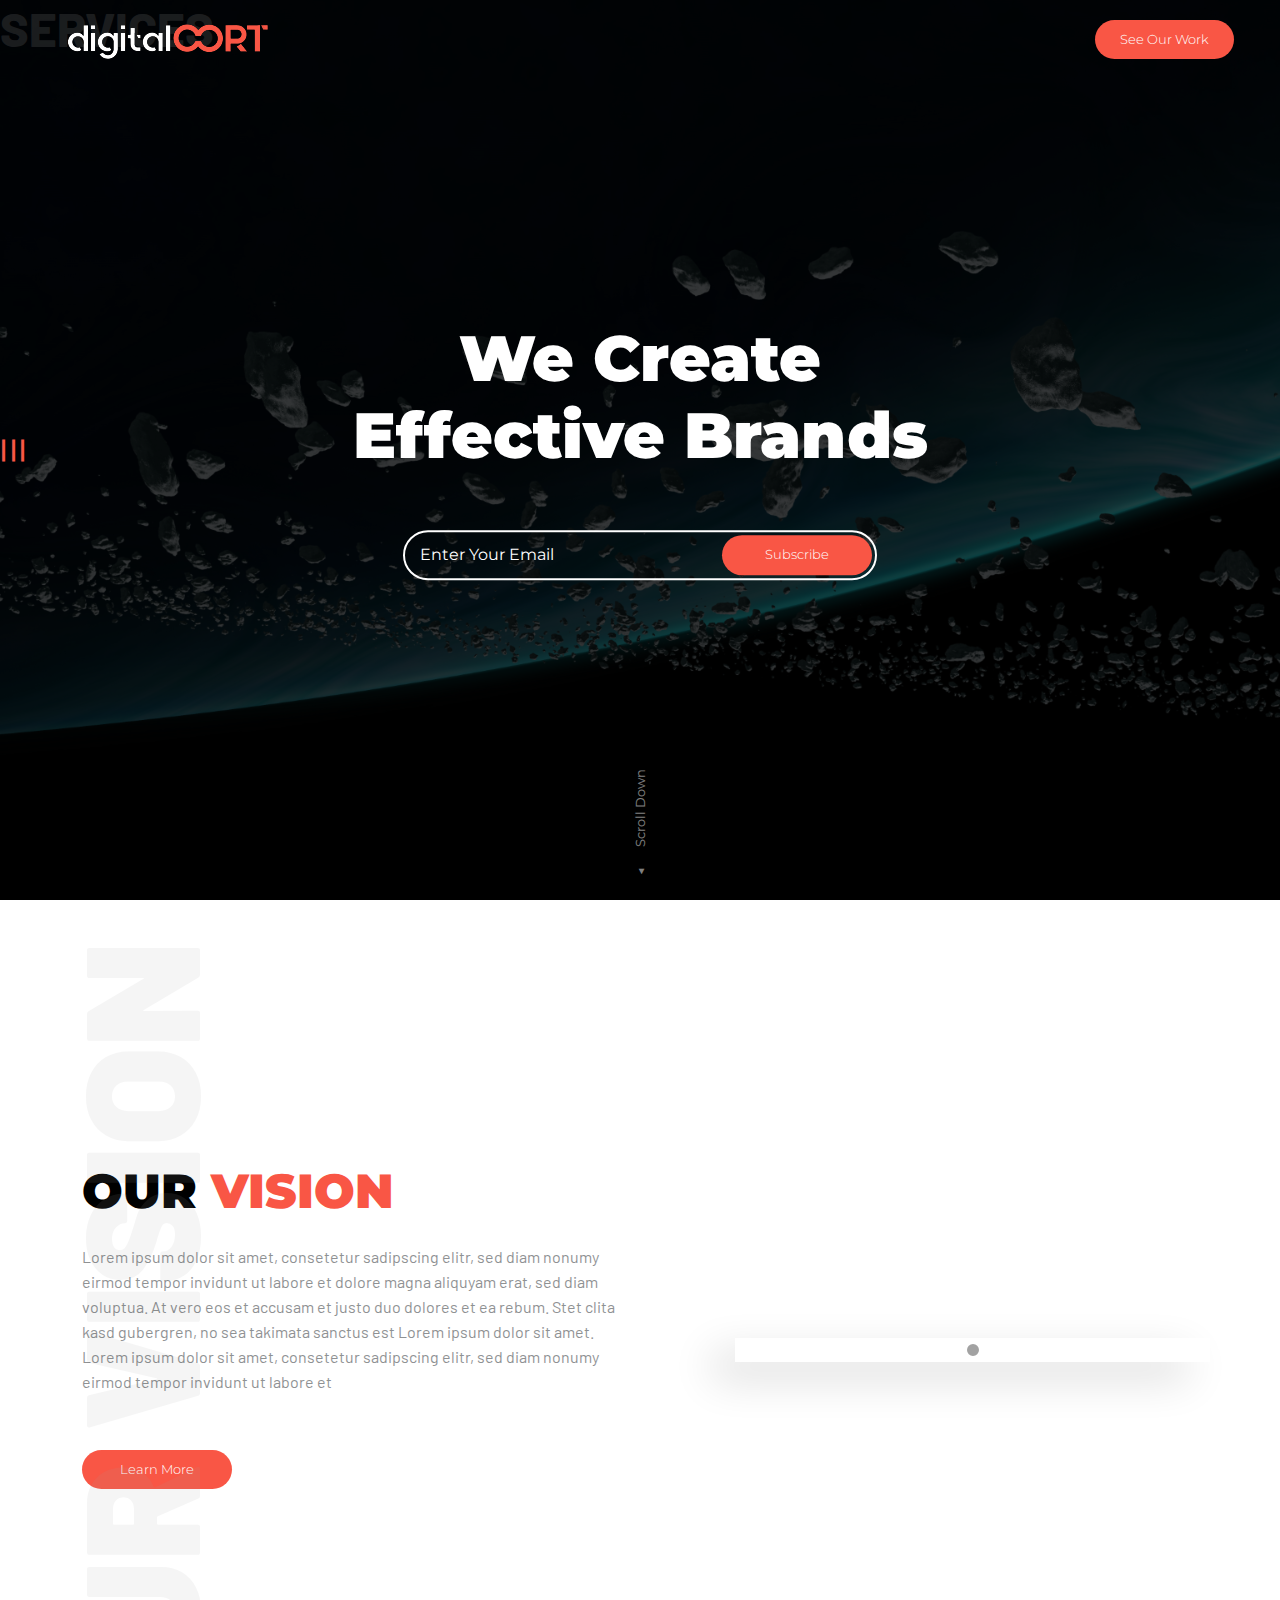
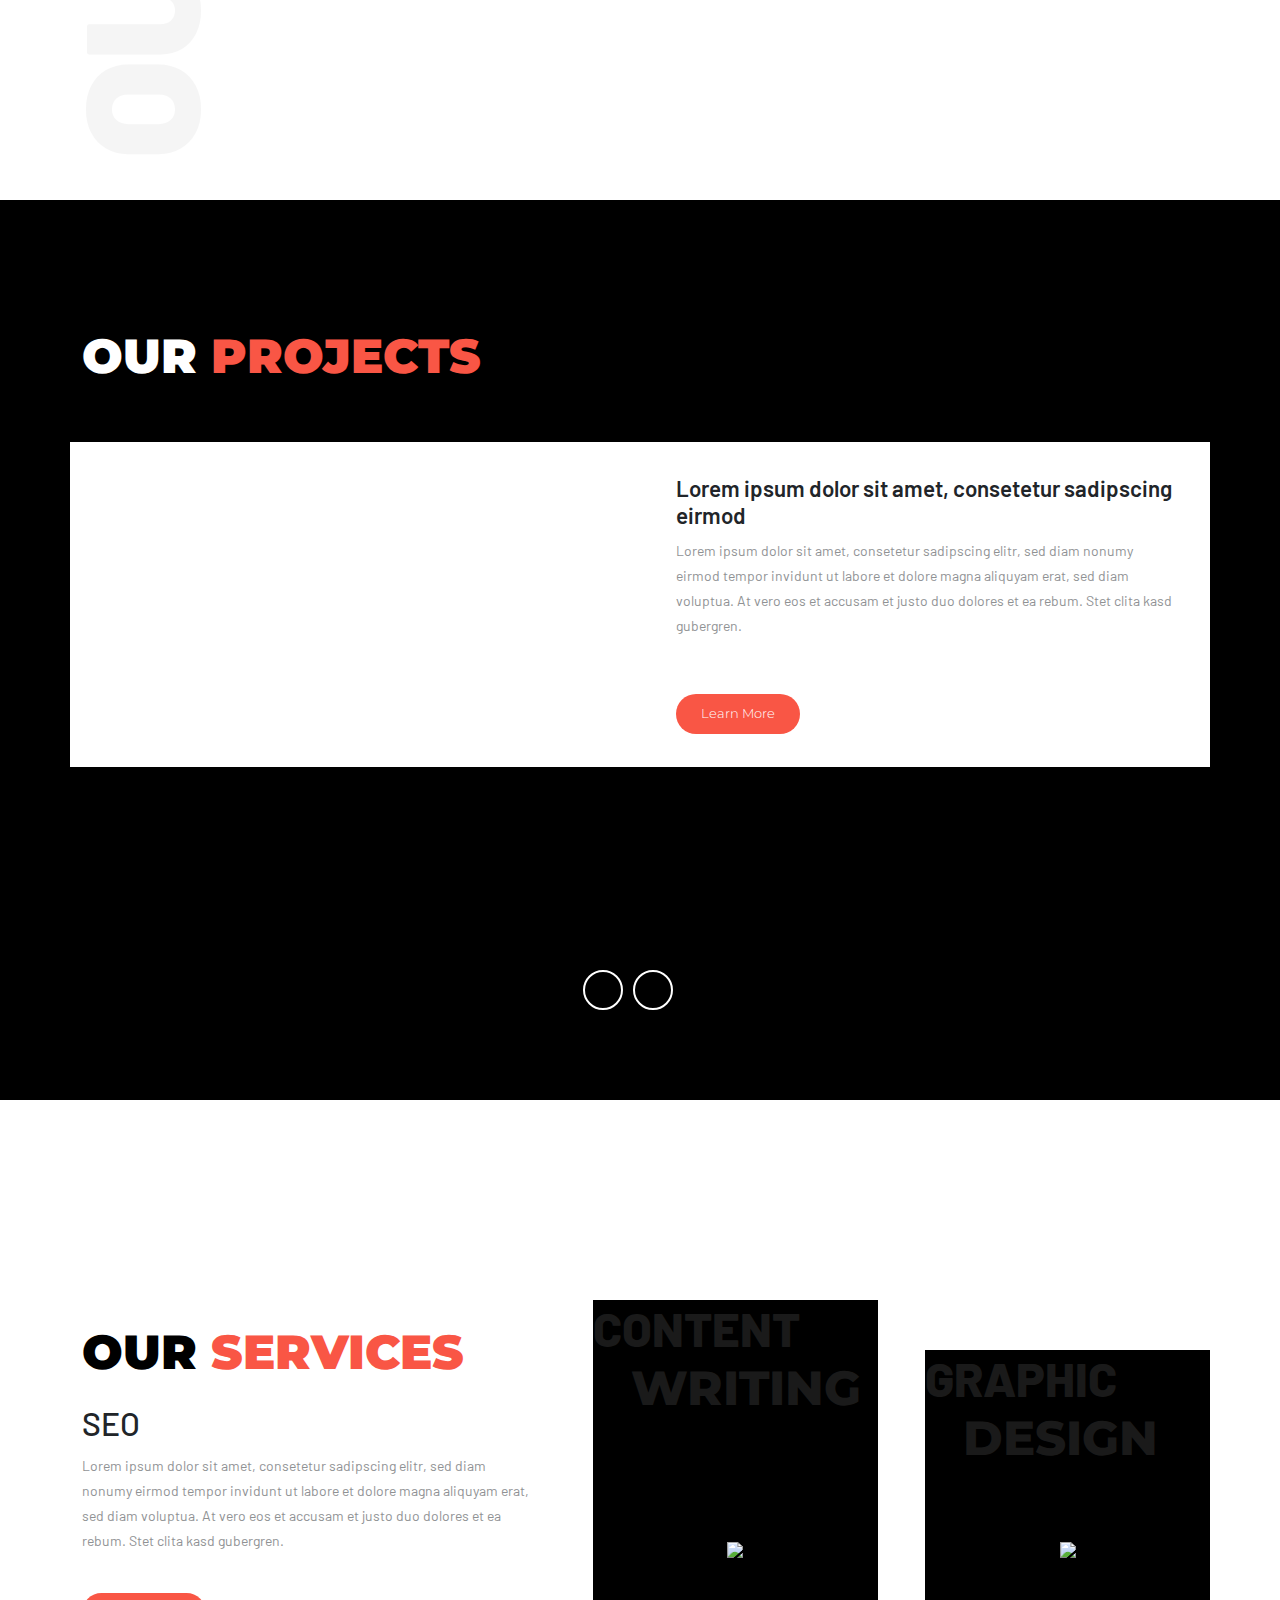
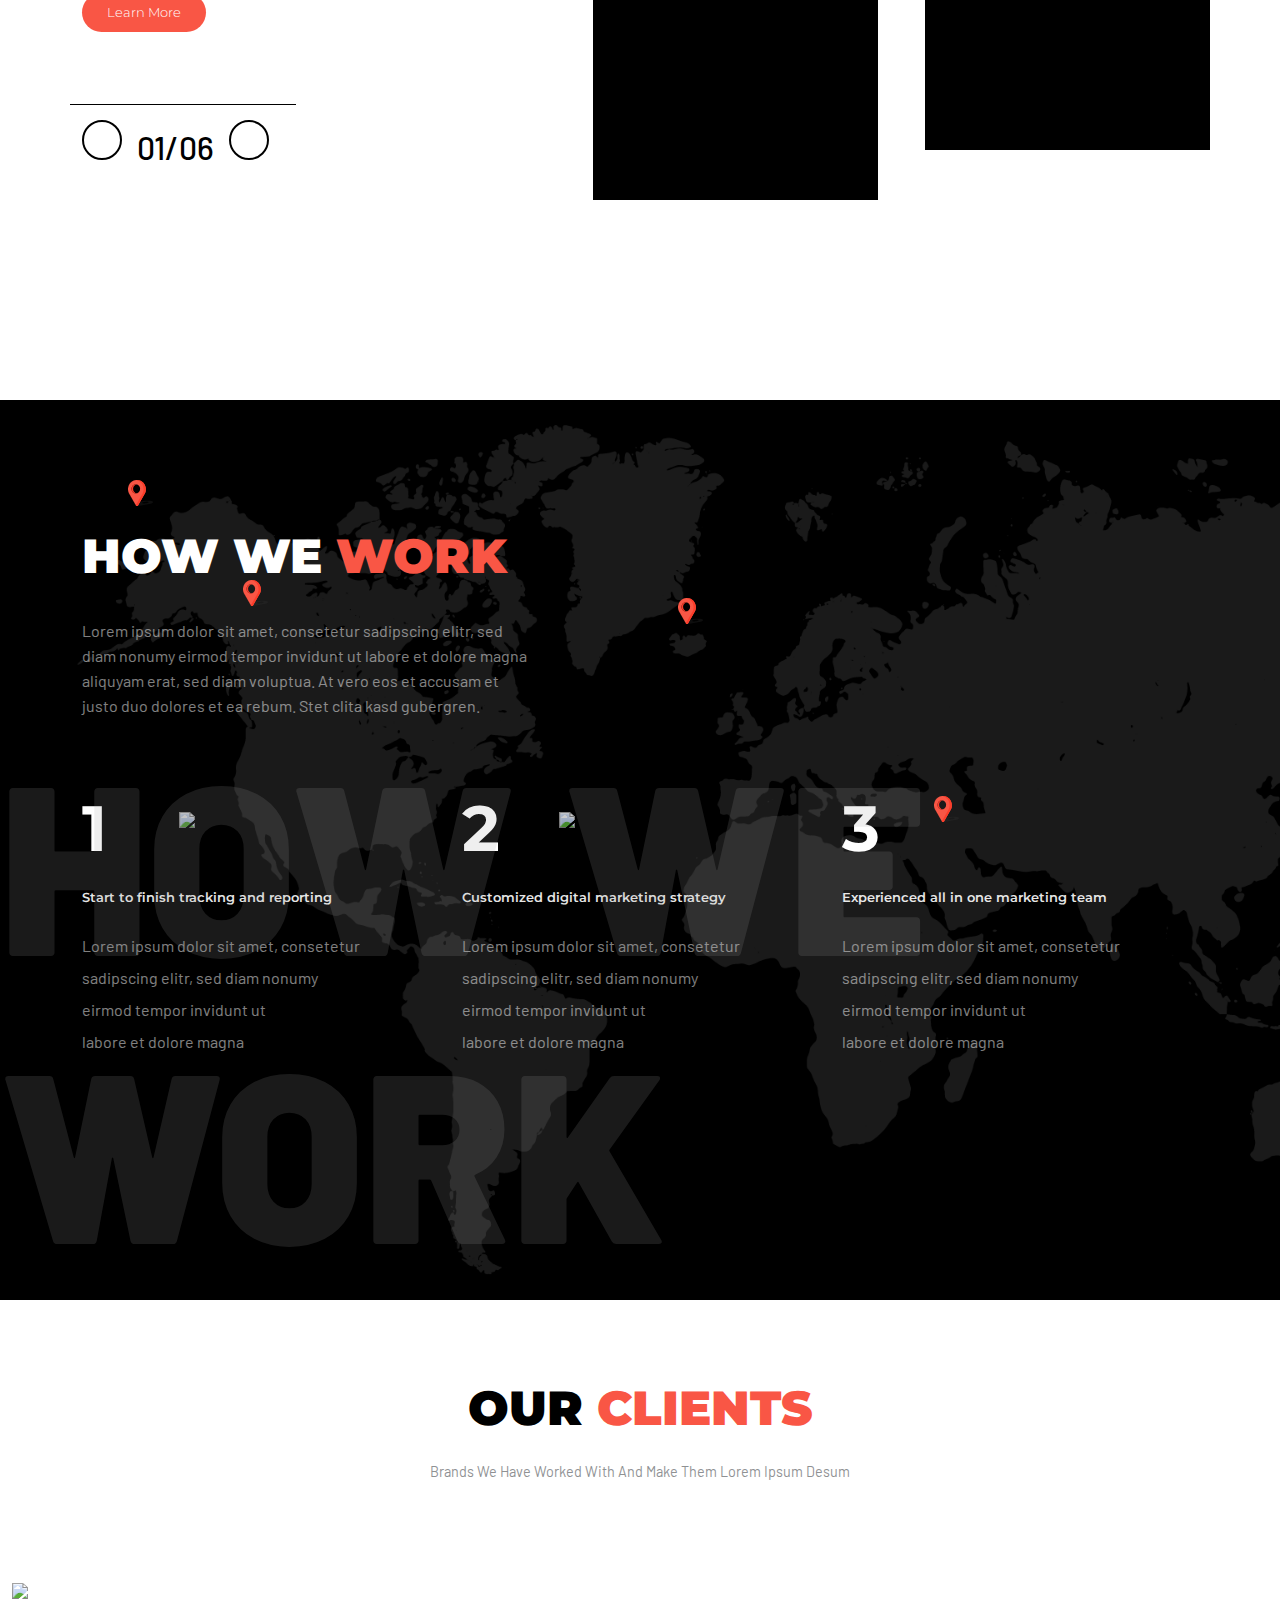
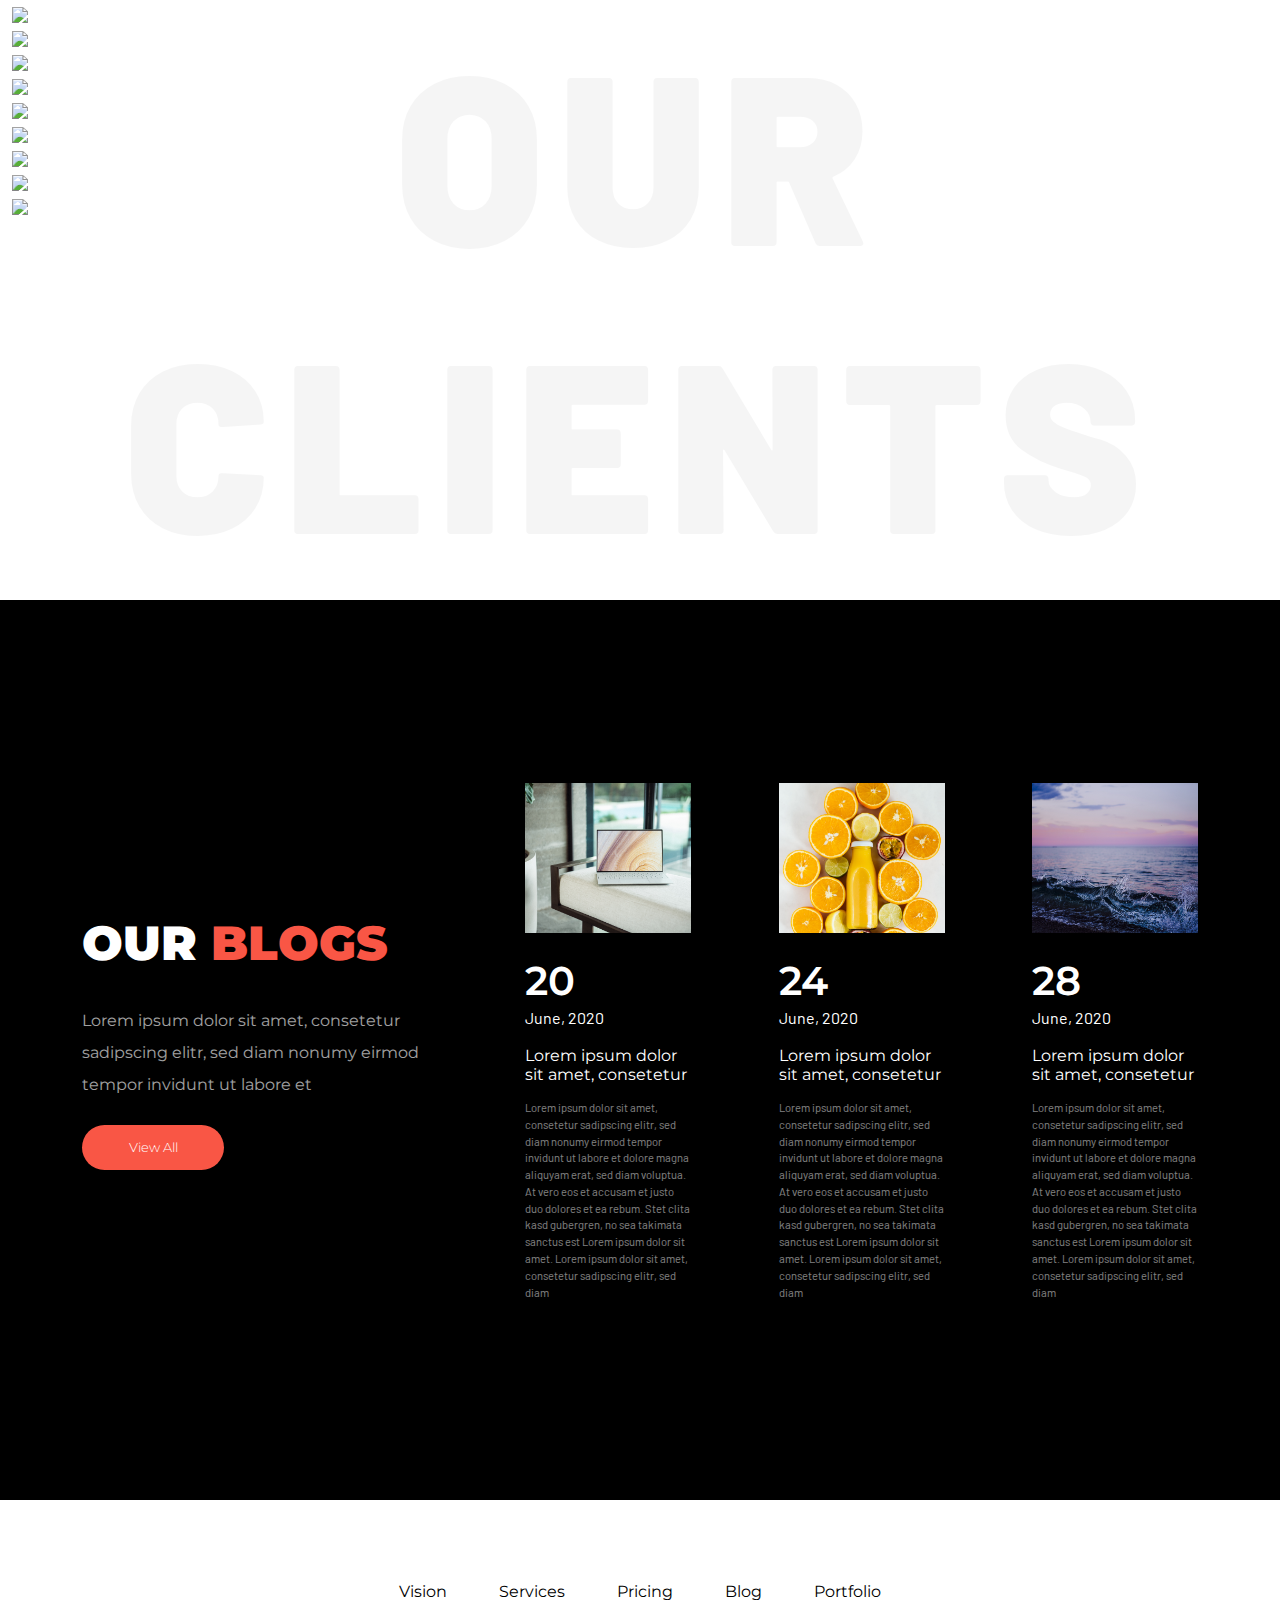
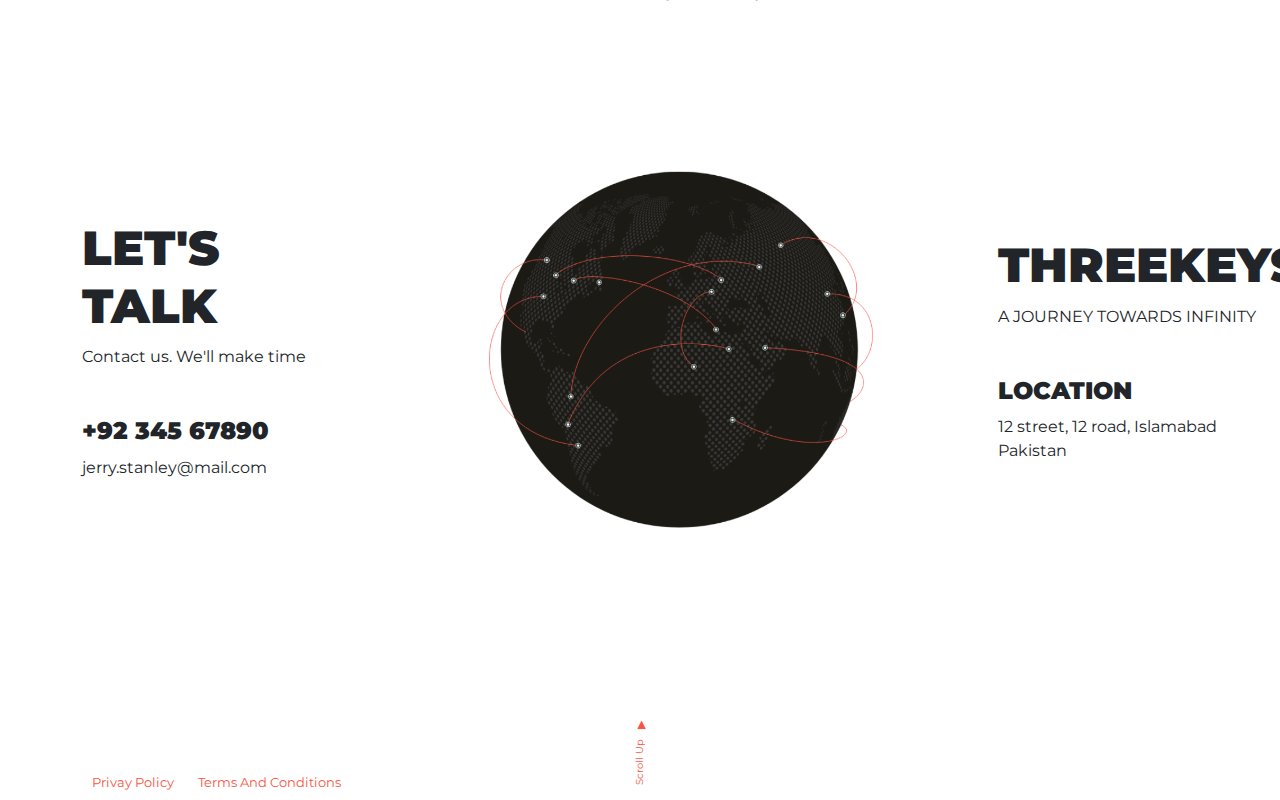
==== commit 186481fe: "Fixes Issues" ====
--- a/index.html
+++ b/index.html
@@ -151,9 +151,15 @@
                     </div>
                 </div>
                 <div class="col-md-3 first-img">
+                    <div class="section-head">
+                        <h2>Content <br><span>writing</span></h2>
+                    </div>
                     <img src="https://anima-uploads.s3.amazonaws.com/projects/60abd541ccee1b2914590549/releases/60abd56b6c6b31220678e0cd/img/166-62-114@1x.png">
                 </div>
-                <div class="col-md-2 second-img">
+                <div class="col-md-3 second-img">
+                    <div class="section-head">
+                        <h2>graphic <br><span>design</span></h2>
+                    </div>
                     <img src="https://anima-uploads.s3.amazonaws.com/projects/60abd541ccee1b2914590549/releases/60abd56b6c6b31220678e0cd/img/166-62-114--1-@1x.png">
                 </div>
         </div>
@@ -207,6 +213,9 @@
                     </div>
                 </div>
             </div>
+        </div>
+        <div class="section-head">
+            <h2>How we work</h2>
         </div>
     </section>
     <!-- work section end -->
@@ -296,7 +305,7 @@
                 </div>
             </div>
             <div class="row justify-content-between align-items-center center">
-                <div class="col-md-4 col-sm-6">
+                <div class="col-md-3 col-sm-6">
                     <div class="primary my-5">
                         <h2>LET'S TALK</h2>
                         <p>Contact us. We'll make time</p>
@@ -309,7 +318,7 @@
                 <div class="col-md-4 col-sm-6">
                     <img src="./assets/img/Layer 1.png" alt="">
                 </div>
-                <div class="col-md-4 col-sm-6">
+                <div class="col-md-3 col-sm-6">
                     <div class="primary my-5">
                         <h2>Threekeys</h2>
                         <p>A JOURNEY TOWARDS INFINITY</p>
--- a/assets/css/style.css
+++ b/assets/css/style.css
@@ -89,12 +89,12 @@
 }
 .section-head {
   position: absolute;
-  left: -26%;
+  left: -21%;
   transform: rotate(270deg);
   pointer-events: none;
 }
 .section-head h2 {
-  font-size: 11em;
+  font-size: 10em;
   font-weight: bolder;
   font-weight: 900;
   text-transform: uppercase;
@@ -102,12 +102,6 @@
   font-family: var(--font-family-barlow);
   opacity: 0.1;
 }
-.services-section .section-head {
-  left: -26%;
-}
-.services-section .section-head h2 {
-  font-size: 13em;
-}
 .section-title {
   flex: 0 0 100%;
   max-width: 100%;
@@ -150,9 +144,11 @@
   width: 40px;
   height: 40px;
   text-align: center;
-  line-height: 40px;
+  display: flex;
+  justify-content: center;
+  align-items: center;
   border-radius: 50%;
-  border: 1px solid var(--white);
+  border: 2px solid var(--white);
   cursor: pointer;
 }
 .mx-6 {
@@ -265,7 +261,7 @@
   content: "◀";
   margin-right: 20px;
 }
-.home-section .scroll-down a{
+.home-section .scroll-down a {
   color: var(--white);
   font-size: 0.8em;
   cursor: pointer;
@@ -358,6 +354,12 @@
   display: flex;
   align-items: center;
 }
+.services-section .section-head {
+  left: -19.5%;
+}
+.services-section .section-head h2 {
+  font-size: 11em;
+}
 .services-section h4 {
   font-size: 2rem;
   font-weight: 500;
@@ -368,6 +370,22 @@
   display: flex;
   justify-content: center;
   align-items: center;
+  position: relative;
+}
+.services-section .section-head {
+  position: absolute;
+  transform: none;
+  top: 0;
+  left: 0;
+  display: block;
+}
+.services-section .section-head h2 {
+  font-size: 3em;
+  font-weight: 800;
+  opacity: 0.16;
+}
+.services-section .section-head h2 span {
+  margin-left: 0.8em;
 }
 .services-section .second-img {
   background-color: var(--black);
@@ -375,6 +393,7 @@
   display: flex;
   justify-content: center;
   align-items: center;
+  position: relative;
 }
 .services-section .custom-slider {
   width: auto;
@@ -401,6 +420,15 @@
   background-size: cover;
   background-repeat: no-repeat;
   position: relative;
+}
+.work-section .section-head {
+  left: 0;
+  bottom: 0;
+  transform: none;
+}
+.work-section .section-head h2 {
+  opacity: 0.16;
+  font-size: 15em;
 }
 .work-section .section-title h2 {
   color: var(--white);
@@ -499,8 +527,10 @@
   text-align: center;
   transform: none;
   text-align: center;
-  font-size: 16em;
+  font-size: 15em;
   font-weight: 900;
+  word-spacing: 10px;
+  letter-spacing: 15px;
 }
 /* -------------
 blog section
--- a/assets/css/slider.css
+++ b/assets/css/slider.css
@@ -1,26 +1,28 @@
 .slider i {
-  color: black;
+  color: var(--black);
   font-size: 1.5em;
   margin: auto 5px;
   width: 40px;
   height: 40px;
   text-align: center;
-  line-height: 40px;
   border-radius: 50%;
-  border: 2px solid black;
+  border: 2px solid var(--black);
   cursor: pointer;
 }
 i.prev.fas.fa-caret-left.slick-arrow {
   position: absolute;
-  bottom: -140px;
-  left: 48%;
-  transform: translateX(-48%);
+  top: 300px;
+  right: 52%;
+  transform: translateX(-52%);
+  display: flex;
+  justify-content: center;
+  align-items: center;
 }
 i.next.fas.fa-caret-right.slick-arrow {
   position: absolute;
-  bottom: -140px;
-  left: 52%;
-  transform: translateX(-52%);
+  top: 300px;
+  left: 48%;
+  transform: translateX(-48%);
   display: flex;
   justify-content: center;
   align-items: center;
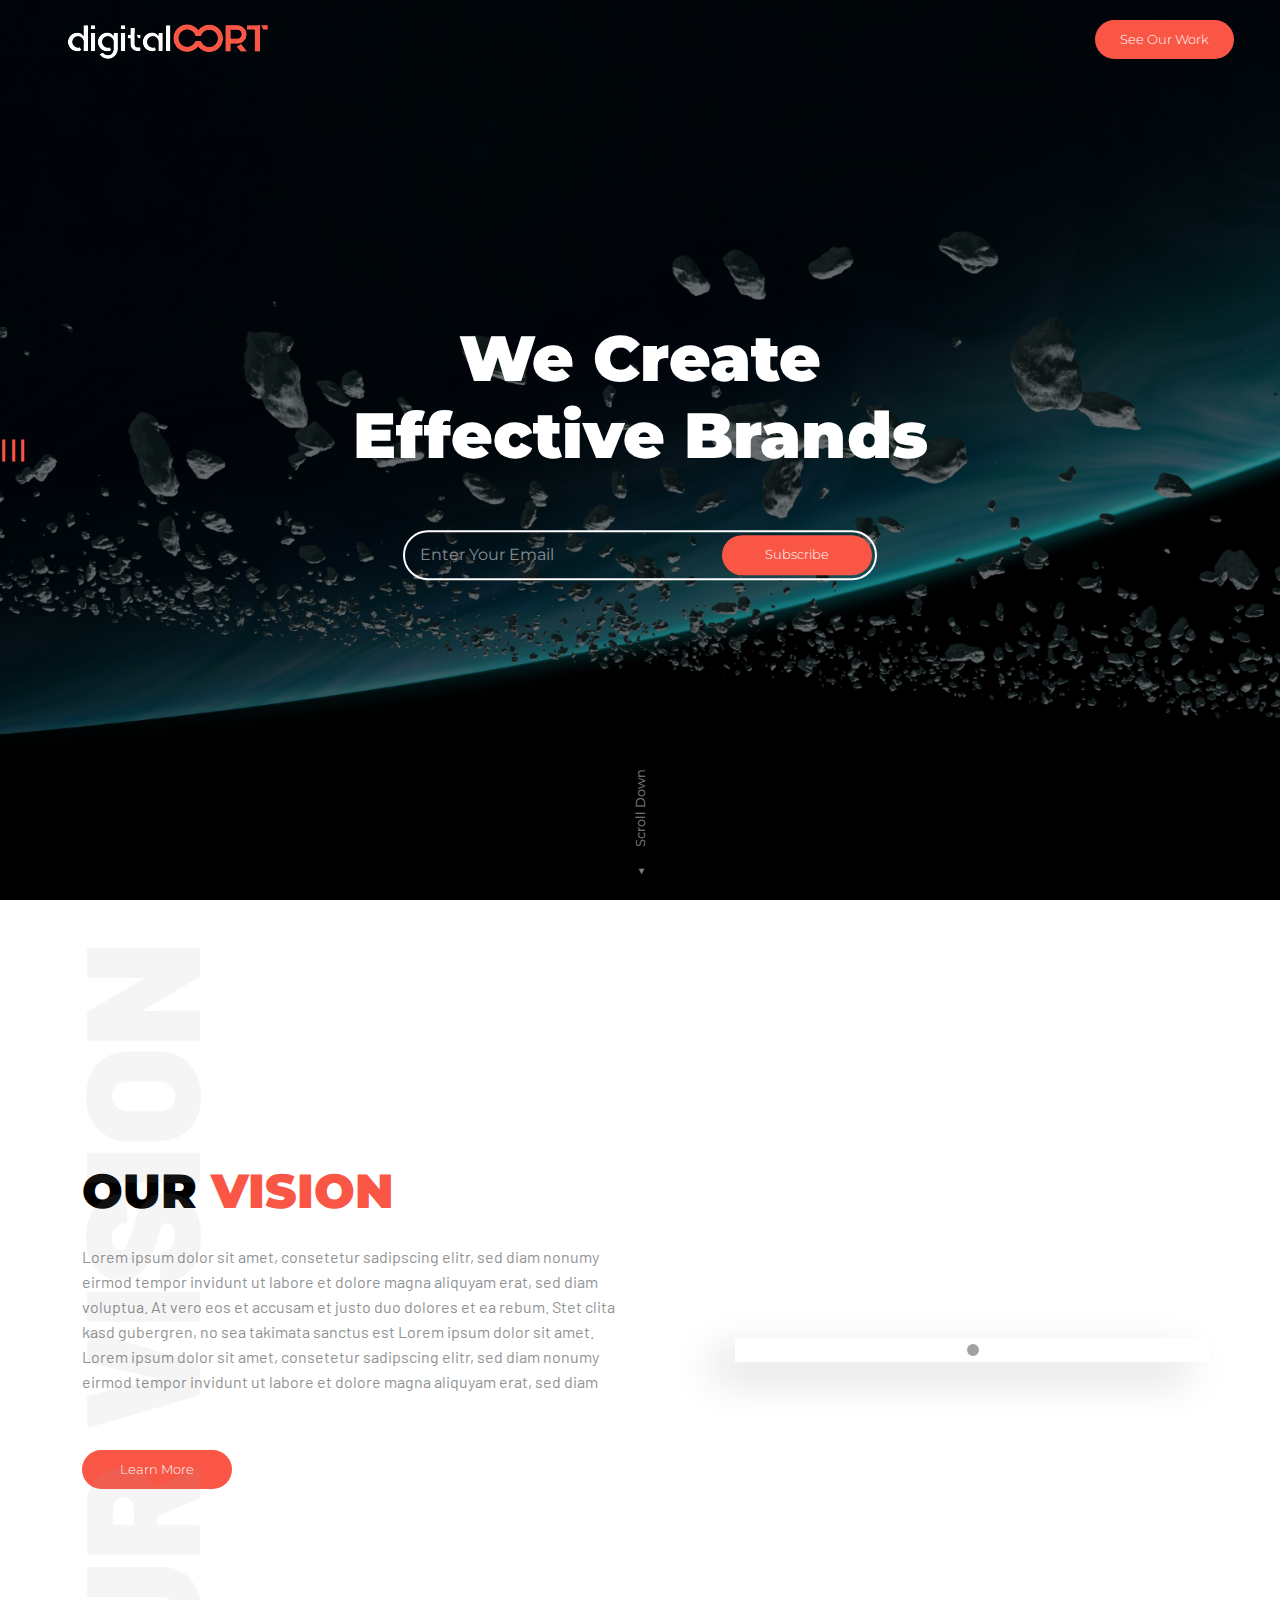
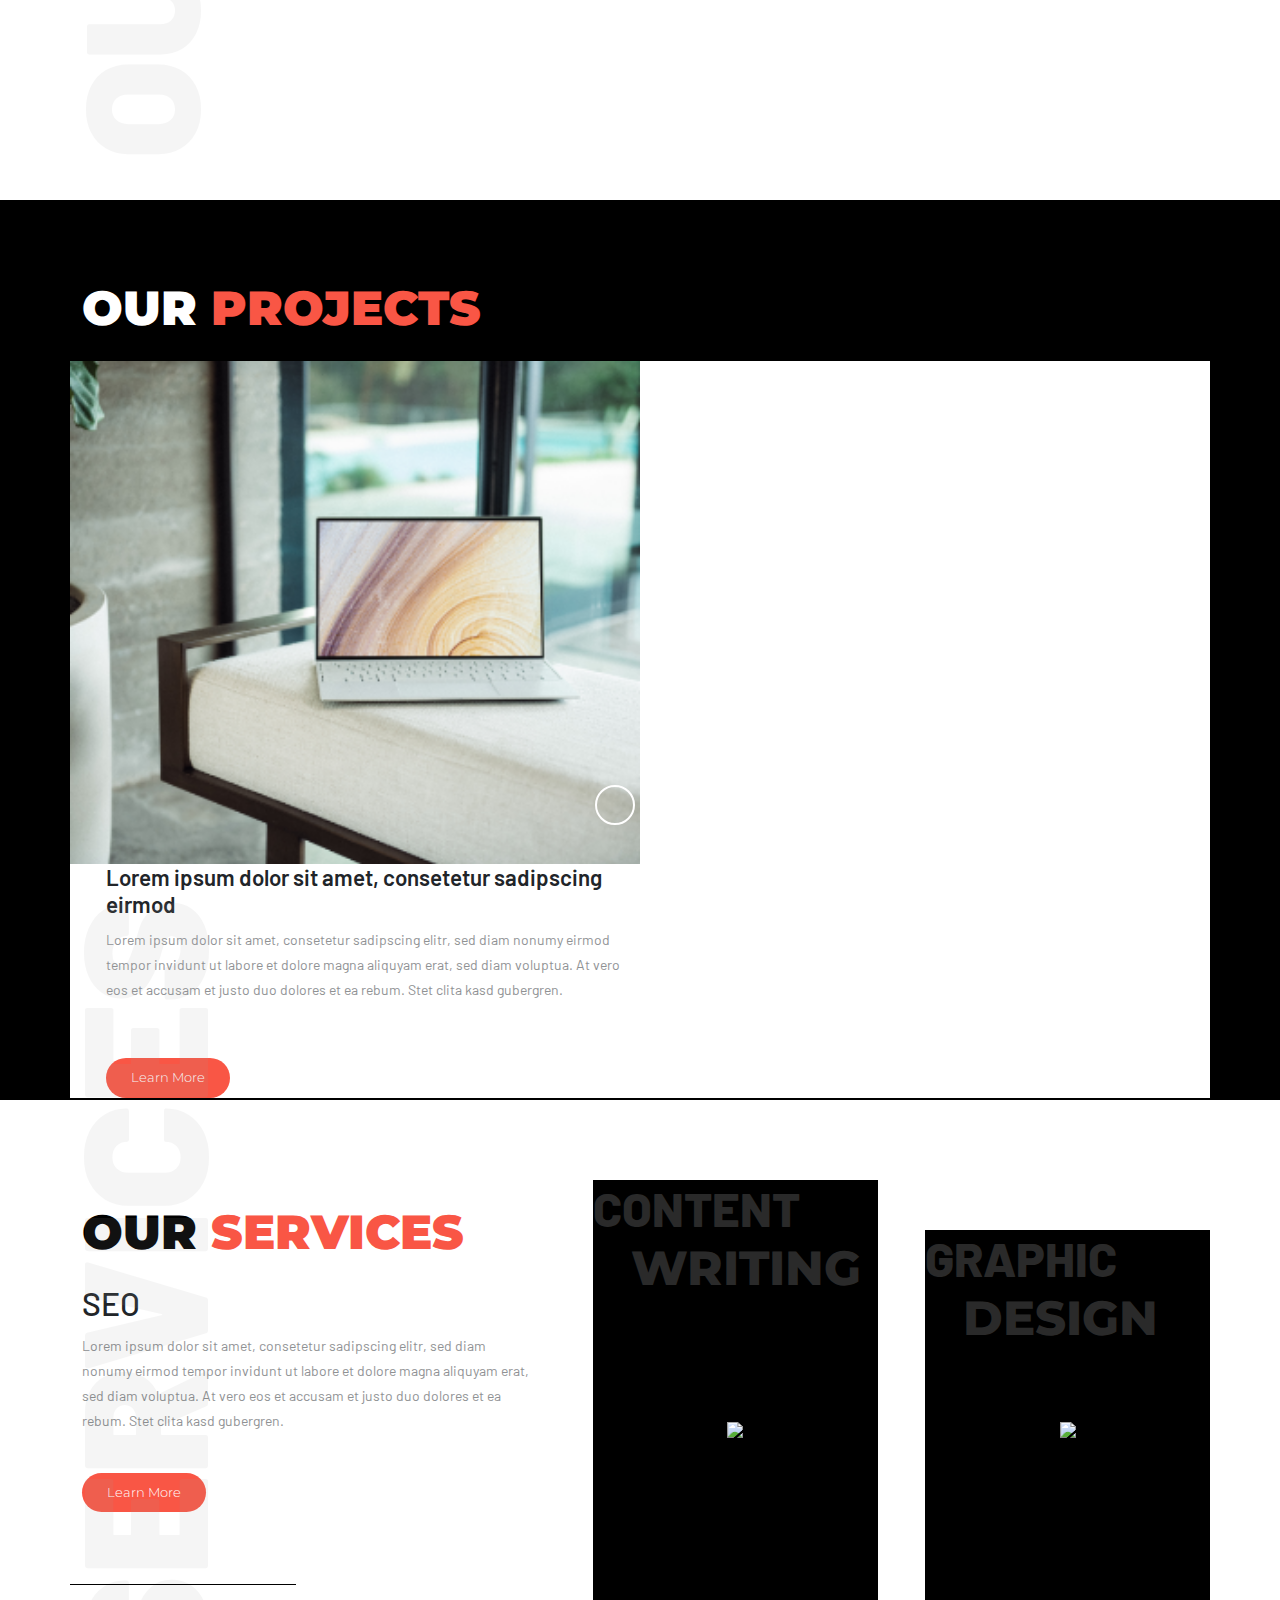
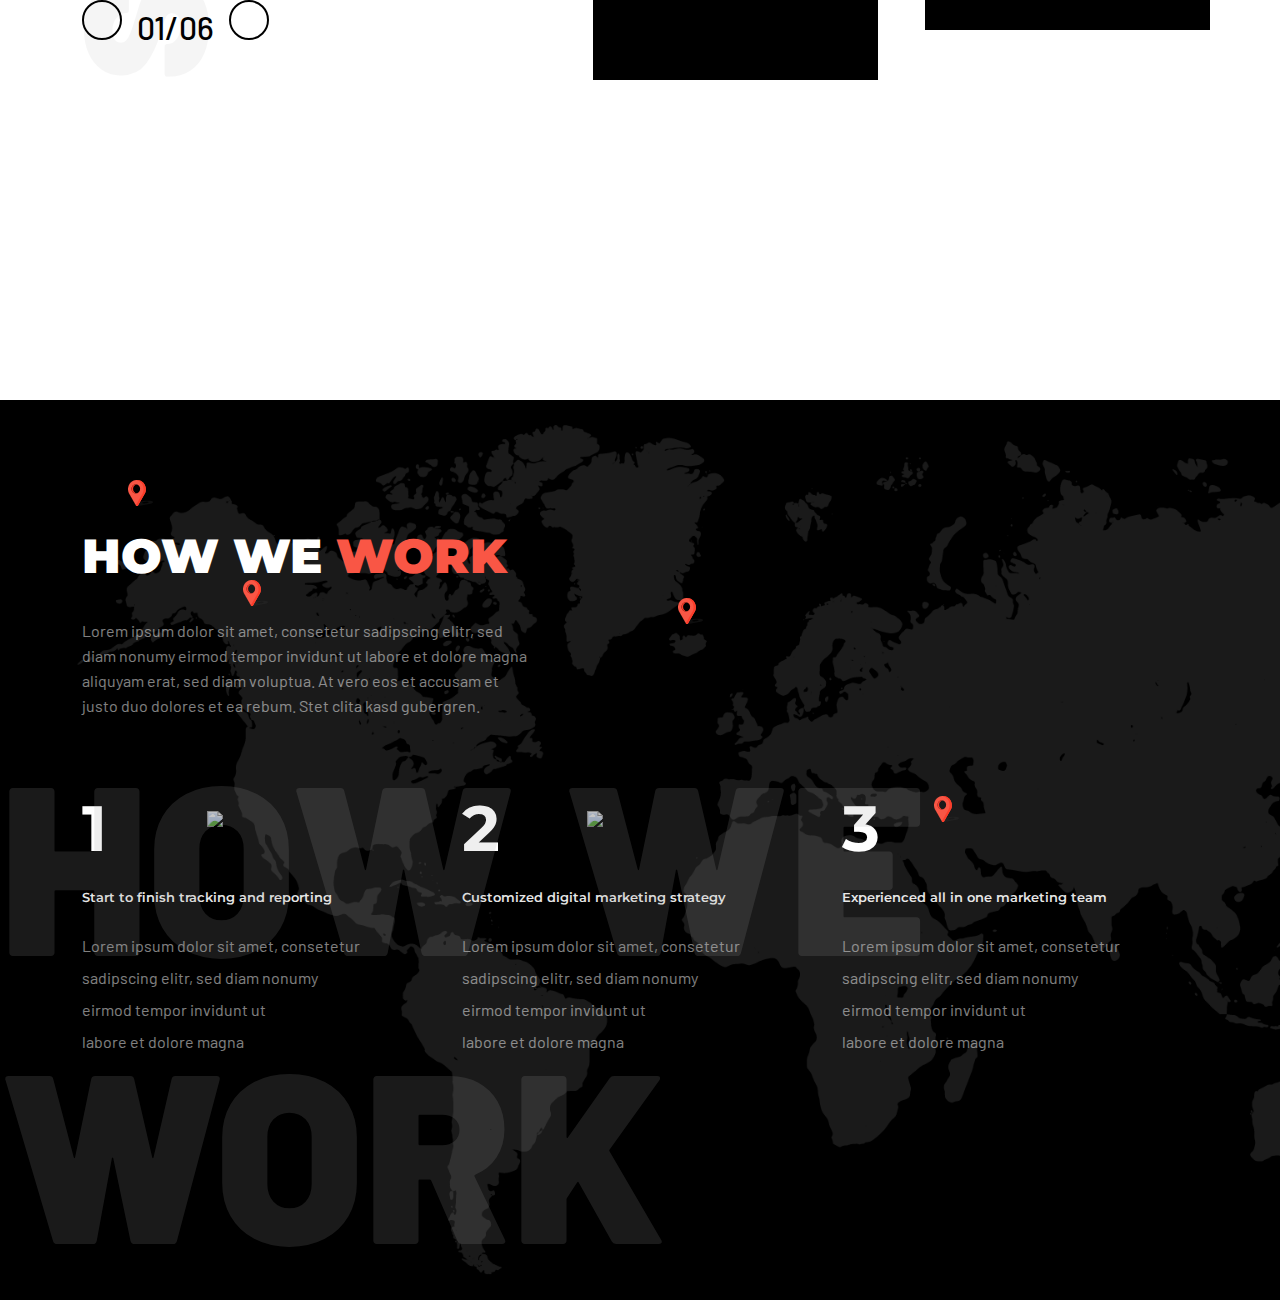
==== commit d661ff47: "Work on Responsiveness" ====
--- a/index.html
+++ b/index.html
@@ -61,7 +61,7 @@
                             <h1>We Create <br> Effective Brands</h1>
                         </div>
                     </div>
-                    <div class="newsletter w-75 m-auto mt-5">
+                    <div class="newsletter w-75 m-auto mt-md-5">
                         <input type="email" placeholder="enter your email">
                         <input type="submit" value="subscribe" required class="btn-1">
                     </div>
@@ -84,7 +84,7 @@
                     <div class="section-title">
                         <h2>Our <span>Vision</span></h2>
                     </div>
-                    <p>Lorem ipsum dolor sit amet, consetetur sadipscing elitr, sed diam nonumy eirmod tempor invidunt ut labore et dolore magna aliquyam erat, sed diam voluptua. At vero eos et accusam et justo duo dolores et ea rebum. Stet clita kasd gubergren, no sea takimata sanctus est Lorem ipsum dolor sit amet. Lorem ipsum dolor sit amet, consetetur sadipscing elitr, sed diam nonumy eirmod tempor invidunt ut labore et</p>
+                    <p>Lorem ipsum dolor sit amet, consetetur sadipscing elitr, sed diam nonumy eirmod tempor invidunt ut labore et dolore magna aliquyam erat, sed diam voluptua. At vero eos et accusam et justo duo dolores et ea rebum. Stet clita kasd gubergren, no sea takimata sanctus est Lorem ipsum dolor sit amet. Lorem ipsum dolor sit amet, consetetur sadipscing elitr, sed diam nonumy eirmod tempor invidunt ut labore et dolore magna aliquyam erat, sed diam</p>
                     <a href="#" class="btn-1">learn more</a>
                 </div>
                 <div class="vision-video col-md-5 ">
@@ -101,16 +101,16 @@
     <section class="project-section section" id="third">
         <div class="container">
             <div class="row">
-                <div class="section-title my-5">
+                <div class="section-title">
                     <h2>Our <span>PROJECTS</span></h2>
                 </div>
             </div>
             <div class="row project-box">
                 <div class="img-box col-md-6 p-0 m-0">
-                    <img src="https://images.unsplash.com/photo-1593642632559-0c6d3fc62b89?ixlib=rb-1.2.1&ixid=MnwxMjA3fDB8MHxwaG90by1wYWdlfHx8fGVufDB8fHx8&auto=format&fit=crop&w=1050&q=80" alt="">
+                    <img src="./assets/img/xps-1.png" alt="">
                 </div>
                 <div class="project-text col-md-6 col-sm-12">
-                    <div class="content my-sm-4 px-4">
+                    <div class="content px-md-4">
                         <h4>Lorem ipsum dolor sit amet, consetetur sadipscing eirmod</h4>
                         <p>Lorem ipsum dolor sit amet, consetetur sadipscing elitr, sed diam nonumy eirmod tempor invidunt ut labore et dolore magna aliquyam erat, sed diam voluptua. At vero eos et accusam et justo duo dolores et ea rebum. Stet clita kasd gubergren.</p>
                       <a href="#" class="btn-1">learn more</a>
@@ -123,6 +123,9 @@
                 <i class="prev fas fa-caret-left"></i>
                 <i class="next fas fa-caret-right"></i>
             </div>
+        </div>
+        <div class="section-head">
+            <h2>projects</h2>
         </div>
     </section>
     <!-- our project section end -->
@@ -141,7 +144,7 @@
                         <h4>SEO</h4>
                         <p>Lorem ipsum dolor sit amet, consetetur sadipscing elitr, sed diam nonumy eirmod tempor invidunt ut labore et dolore magna aliquyam erat, sed diam voluptua. At vero eos et accusam et justo duo dolores et ea rebum. Stet clita kasd gubergren.</p>
                       <a href="#" class="btn-1 my-4">learn more</a>
-                      <div class="row mt-5">
+                      <div class="row mt-md-5">
                         <div class="custom-slider">
                             <i class="prev fas fa-caret-left"></i>
                             <h4>01/06</h4>
@@ -175,7 +178,7 @@
         </div>
         <div class="container">
             <div class="row">
-                <div class="col-md-5 mt-5">
+                <div class="col-md-5 mt-md-5">
                     <div class="section-title">
                         <h2>How we <span>Work</span></h2>
                         <div class="main-content content my-4">
@@ -193,6 +196,9 @@
                         </div>
                         <h5 class="my-4">Start to finish tracking and reporting</h5>
                         <p class="points">Lorem ipsum dolor sit amet, consetetur <br> sadipscing elitr, sed diam nonumy <br> eirmod tempor invidunt ut <br> labore et dolore magna</p>
+                        <div class="line-grid line">
+                            <img src="https://anima-uploads.s3.amazonaws.com/projects/60abd541ccee1b2914590549/releases/60abd56b6c6b31220678e0cd/img/line-11@1x.png" class="line-1"><i class="fas fa-caret-right"></i>
+                        </div> 
                     </div>
                 </div>
                 <div class="col-md-4 col-sm-6">
@@ -202,7 +208,10 @@
                         </div>
                         <h4>2</h4>
                         <h5 class="my-4">Customized digital marketing strategy</h5>
-                        <p class="points">Lorem ipsum dolor sit amet, consetetur <br> sadipscing elitr, sed diam nonumy <br> eirmod tempor invidunt ut <br> labore et dolore magna</p>                        
+                        <p class="points">Lorem ipsum dolor sit amet, consetetur <br> sadipscing elitr, sed diam nonumy <br> eirmod tempor invidunt ut <br> labore et dolore magna</p>        
+                        <div class="line-grid line">
+                            <img src="https://anima-uploads.s3.amazonaws.com/projects/60abd541ccee1b2914590549/releases/60abd56b6c6b31220678e0cd/img/line-11@1x.png" class="line-1"><i class="fas fa-caret-right"></i>
+                        </div>                
                     </div>
                 </div>
                 <div class="col-md-4 col-sm-6">
@@ -341,7 +350,7 @@
                     <a href="#">terms and conditions</a>
                 </div>
                 <div class="col-md-2 col-sm-6 scroll">
-                    <a href="#">scroll up </a>
+                    <a href="#0">scroll up</a>
                 </div>
                 <div class="col-md-5 col-sm-6 social">
                     <a href="#"><i class="fab fa-facebook-f"></i></a>
--- a/assets/css/style.css
+++ b/assets/css/style.css
@@ -135,7 +135,8 @@
   align-items: baseline;
   width: 100%;
   position: absolute;
-  bottom: 10%;
+  top: 65%;
+  right: 0;
 }
 .custom-slider i {
   color: var(--white);
@@ -193,8 +194,7 @@
   flex: 0 0 100%;
   max-width: 100%;
   height: 100vh;
-  background-image: url("../img/hero\ image.png"),
-    linear-gradient(rgba(0, 0, 0, 0.5), rgba(0, 0, 0, 0.5));
+  background-image: url("../img/hero\ image.png");
   background-blend-mode: overlay;
   background-repeat: no-repeat;
   background-size: cover;
@@ -222,6 +222,8 @@
 }
 .home-section .newsletter {
   position: relative;
+  width: 60%;
+  margin: auto;
 }
 .home-section .newsletter input {
   width: 100%;
@@ -229,9 +231,8 @@
 }
 .home-section .newsletter input[type="email"] {
   background-color: transparent;
-  padding: 10px 25% 10px 15px;
+  padding: 10px 170px 10px 15px;
   font-size: 1em;
-  text-transform: capitalize;
   border: 2px solid var(--white);
   border-radius: 30px;
   height: 50px;
@@ -247,6 +248,8 @@
 }
 ::placeholder {
   color: var(--white);
+  opacity: 0.5;
+  text-transform: capitalize;
 }
 .home-section .scroll-down {
   color: var(--white);
@@ -326,11 +329,14 @@
   background-color: var(--black);
   position: relative;
 }
+.project-section .section-head {
+  display: none;
+}
 .project-section .project-box {
   background: var(--white);
 }
 .project-section .project-box img {
-  min-height: 325px;
+  width: 600px;
 }
 .project-section .section-title h2 {
   color: var(--white);
@@ -339,6 +345,7 @@
   background-color: var(--white);
   display: flex;
   align-items: center;
+  width: 600px;
 }
 
 .project-section .project-text .btn-1 {
@@ -351,8 +358,6 @@
 .services-section {
   height: 100vh;
   padding: 80px 0 80px;
-  display: flex;
-  align-items: center;
 }
 .services-section .section-head {
   left: -19.5%;
@@ -372,19 +377,22 @@
   align-items: center;
   position: relative;
 }
-.services-section .section-head {
+.services-section .first-img .section-head,
+.services-section .second-img .section-head {
   position: absolute;
   transform: none;
   top: 0;
   left: 0;
   display: block;
 }
-.services-section .section-head h2 {
+.services-section .first-img .section-head h2,
+.services-section .second-img .section-head h2 {
   font-size: 3em;
   font-weight: 800;
-  opacity: 0.16;
-}
-.services-section .section-head h2 span {
+  opacity: 0.26;
+}
+.services-section .first-img .section-head h2 span,
+.services-section .second-img .section-head h2 span {
   margin-left: 0.8em;
 }
 .services-section .second-img {
@@ -434,7 +442,7 @@
   color: var(--white);
 }
 .work-section .content {
-  position: absolute;
+  position: relative;
 }
 .work-section .main-content {
   position: relative;
@@ -498,6 +506,9 @@
 }
 .line i {
   color: var(--white);
+}
+.line-grid {
+  display: none;
 }
 /* -------------
 client section
--- a/assets/css/hamburger.css
+++ b/assets/css/hamburger.css
@@ -1,72 +1,74 @@
 .overlay {
-    height: 100%;
-    width: 0;
-    position: fixed;
-    z-index: 1;
-    top: 0;
-    left: 0;
-    background-color: rgb(0,0,0);
-    background-color: rgba(0,0,0, 0.9);
-    overflow-x: hidden;
-    transition: 0.5s;
-    z-index: 200;
+  height: 100%;
+  width: 0;
+  position: fixed;
+  z-index: 1;
+  top: 0;
+  left: 0;
+  background-color: rgb(0, 0, 0);
+  background-color: rgba(0, 0, 0, 0.9);
+  overflow-x: hidden;
+  transition: 0.5s;
+  z-index: 200;
+}
+
+.hamburger {
+  position: absolute;
+  top: 50%;
+  transform: translateY(-50%) rotate(270deg);
+  text-align: center;
+  color: var(--tart-orange);
+  font-size: 30px;
+  cursor: pointer;
+  z-index: 100;
+}
+.overlay-content {
+  position: relative;
+  top: 25%;
+  width: 100%;
+  text-align: center;
+  margin-top: 30px;
+}
+
+.overlay a {
+  padding: 8px;
+  text-decoration: none;
+  font-size: 36px;
+  color: #818181;
+  display: block;
+  transition: 0.3s;
+}
+
+.overlay a:hover,
+.overlay a:focus {
+  color: #f1f1f1;
+}
+
+.overlay .closebtn {
+  position: absolute;
+  top: 20px;
+  right: 45px;
+  font-size: 60px;
+}
+
+@media screen and (max-height: 450px) {
+  .overlay a {
+    font-size: 20px;
   }
-  
-  .hamburger{
-      position: absolute;
-      top: 50%;
-      transform: translateY(-50%) rotate(270deg);
-      text-align: center;
-      color: var(--tart-orange);
-      font-size:30px;
-      cursor:pointer;
-      z-index: 100;
+  .overlay .closebtn {
+    font-size: 40px;
+    top: 15px;
+    right: 35px;
   }
-  .overlay-content {
-    position: relative;
-    top: 25%;
-    width: 100%;
-    text-align: center;
-    margin-top: 30px;
-  }
-  
-  .overlay a {
-    padding: 8px;
-    text-decoration: none;
-    font-size: 36px;
-    color: #818181;
-    display: block;
-    transition: 0.3s;
-  }
-  
-  .overlay a:hover, .overlay a:focus {
-    color: #f1f1f1;
-  }
-  
-  .overlay .closebtn {
+}
+
+@media screen and (max-width: 414px) {
+  .hamburger {
     position: absolute;
     top: 20px;
     right: 45px;
-    font-size: 60px;
-  }
-  
-  @media screen and (max-height: 450px) {
-    .overlay a {font-size: 20px}
-    .overlay .closebtn {
-    font-size: 40px;
-    top: 15px;
-    right: 35px;
-    }
-  }
-  
-  @media screen and (max-width: 414px) {
-    .hamburger{
-      position: absolute;
-      top: 20px;
-      right: 45px;
-      transform: rotate(0deg);
-      text-align: center;
-      color: red;
+    transform: rotate(0deg);
+    text-align: center;
   }
   .overlay .closebtn {
     position: absolute;
@@ -74,4 +76,4 @@
     left: 45px;
     font-size: 60px;
   }
-  }+}
--- a/assets/css/responsive.css
+++ b/assets/css/responsive.css
@@ -1 +1,230 @@
-
+@media (max-width: 991px) {
+}
+@media (max-width: 767px) {
+}
+@media (max-width: 574px) {
+  /* Globlal */
+  .section-head {
+    transform: none;
+    position: absolute;
+    left: 0;
+    bottom: 0;
+  }
+  .section-head h2 {
+    font-size: 4.5rem;
+  }
+  .section-title {
+    margin-bottom: 1.5rem !important;
+  }
+  .section-title h2 {
+    font-size: 2rem;
+  }
+  .container {
+    width: 85%;
+    margin: auto;
+  }
+  /* home section */
+  .header .logo a {
+    margin-left: 0;
+  }
+  .header .logo img {
+    width: 50%;
+  }
+  .home-section .home-content {
+    width: 100%;
+  }
+  .home-section .home-text h1 {
+    font-size: 2rem;
+  }
+  .home-section .newsletter {
+    margin-top: 1.5rem !important;
+    width: 90%;
+  }
+  .home-section .newsletter input[type="email"] {
+    border: 1px solid var(--white);
+    font-size: 12px;
+    height: 35px;
+    padding-right: 110px;
+  }
+  .home-section .newsletter input[type="submit"] {
+    width: 100px;
+    height: 29px;
+    line-height: 0;
+    top: 3px;
+    right: 16px;
+    text-align: center;
+    padding: 0 10px;
+  }
+  ::placeholder {
+    font-size: 12px;
+    line-height: 40px;
+    opacity: 0.5;
+  }
+
+  /* vision section */
+  .vision-section {
+    padding: 40px 0 40px;
+    position: relative;
+  }
+  .vision-section .vision-text {
+    margin-bottom: 2rem !important;
+  }
+  .vision-section .vision-text p {
+    font-size: 14px;
+    word-spacing: 0.1rem;
+    opacity: 1;
+  }
+  .vision-section .vision-text .btn-1 {
+    margin-top: 1rem;
+  }
+  .vision-section .vision-video {
+    box-shadow: none;
+  }
+
+  /* project section */
+  .project-section {
+    padding: 40px 0 40px;
+  }
+  .project-section .section-title {
+    padding: 0;
+  }
+  .project-box {
+    position: relative;
+  }
+  .project-section .project-box img {
+    height: 350px;
+  }
+  .project-section .project-text {
+    position: absolute;
+    left: 0;
+    top: 0;
+    background-color: rgb(0, 0, 0, 0.52);
+    width: 600px;
+    height: 350px;
+  }
+  .project-box .content h4 {
+    color: var(--white);
+    font-size: 1rem;
+    line-height: 1.5rem;
+  }
+  .project-box .content p {
+    color: var(--white);
+  }
+  .project-section .section-head {
+    display: block;
+  }
+  .project-section .section-head h2 {
+    opacity: 0.16;
+    font-size: 4.9rem;
+  }
+
+  /* services section */
+  .services-section {
+    padding: 40px 0 40px;
+    position: relative;
+  }
+  .services-section .first-img .section-head,
+  .services-section .second-img .section-head {
+    display: none;
+  }
+  .services-section .second-img {
+    display: none;
+  }
+  .services-section .first-img {
+    background-color: transparent;
+    min-height: auto;
+    margin-top: 3rem;
+  }
+  .services-section .custom-slider {
+    border: none;
+    position: absolute;
+    top: 80%;
+    right: 50%;
+    transform: translateX(50%);
+  }
+  .services-section .section-head {
+    left: 0;
+  }
+  .services-section .section-head h2 {
+    font-size: 5.2rem;
+  }
+
+  /* work section */
+  .work-section {
+    padding: 40px 0 40px;
+  }
+  .work-section .section-title h2 {
+    width: 100%;
+    text-align: center;
+  }
+  .work-section .main-content p {
+    display: none;
+  }
+  .line {
+    display: none;
+  }
+  .line-grid {
+    display: flex;
+    align-items: center;
+    justify-content: center;
+    position: absolute;
+    top: 110%;
+    right: 50%;
+    transform: translateX(50%) rotate(90deg);
+  }
+  .line-grid i {
+    font-size: 0.8rem;
+  }
+  .work-section .content {
+    text-align: center;
+    margin-bottom: 3rem;
+  }
+  .work-section .content h4 {
+    font-size: 3rem;
+  }
+  .work-section .content h5 {
+    margin: 0.5rem 0 !important;
+  }
+  .work-section .content p.points {
+    line-height: 1.5rem;
+    font-size: 0.8rem;
+  }
+  .work-section .map-points img {
+    width: 20px;
+  }
+  .work-section .map-points img.mp-1 {
+    top: 42%;
+  }
+  .work-section .map-points img.mp-2 {
+    top: 38%;
+    left: 80%;
+  }
+  .work-section .map-points img.mp-3 {
+    top: 70%;
+    left: 30%;
+  }
+  .work-section .map-points img.mp-4 {
+    top: 60%;
+    left: 85%;
+  }
+  .work-section .section-head {
+    transform: none;
+  }
+  .work-section .section-head h2 {
+    font-size: 3.2rem;
+  }
+}
+
+/* display none */
+.client-section {
+  display: none;
+}
+.blog-section {
+  display: none;
+}
+.contact-section {
+  display: none;
+}
+.footer-section {
+  display: none;
+}
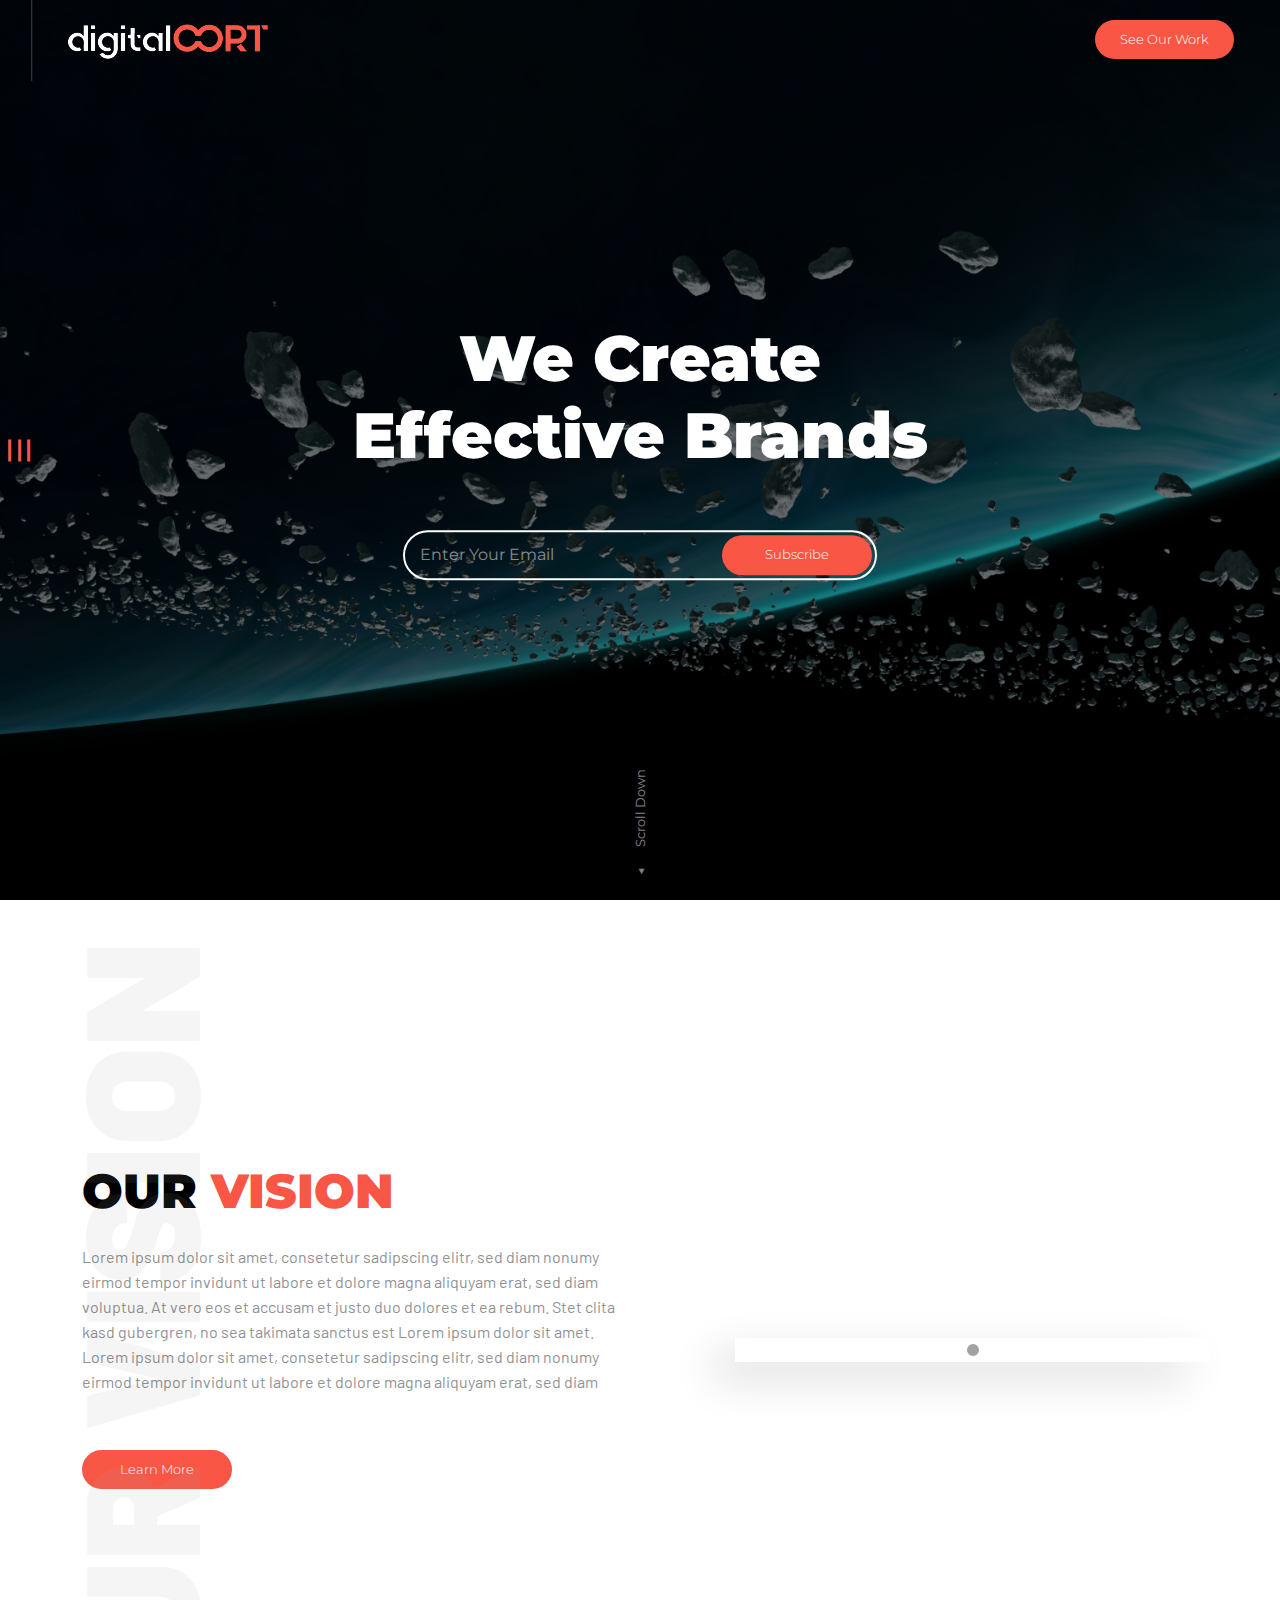
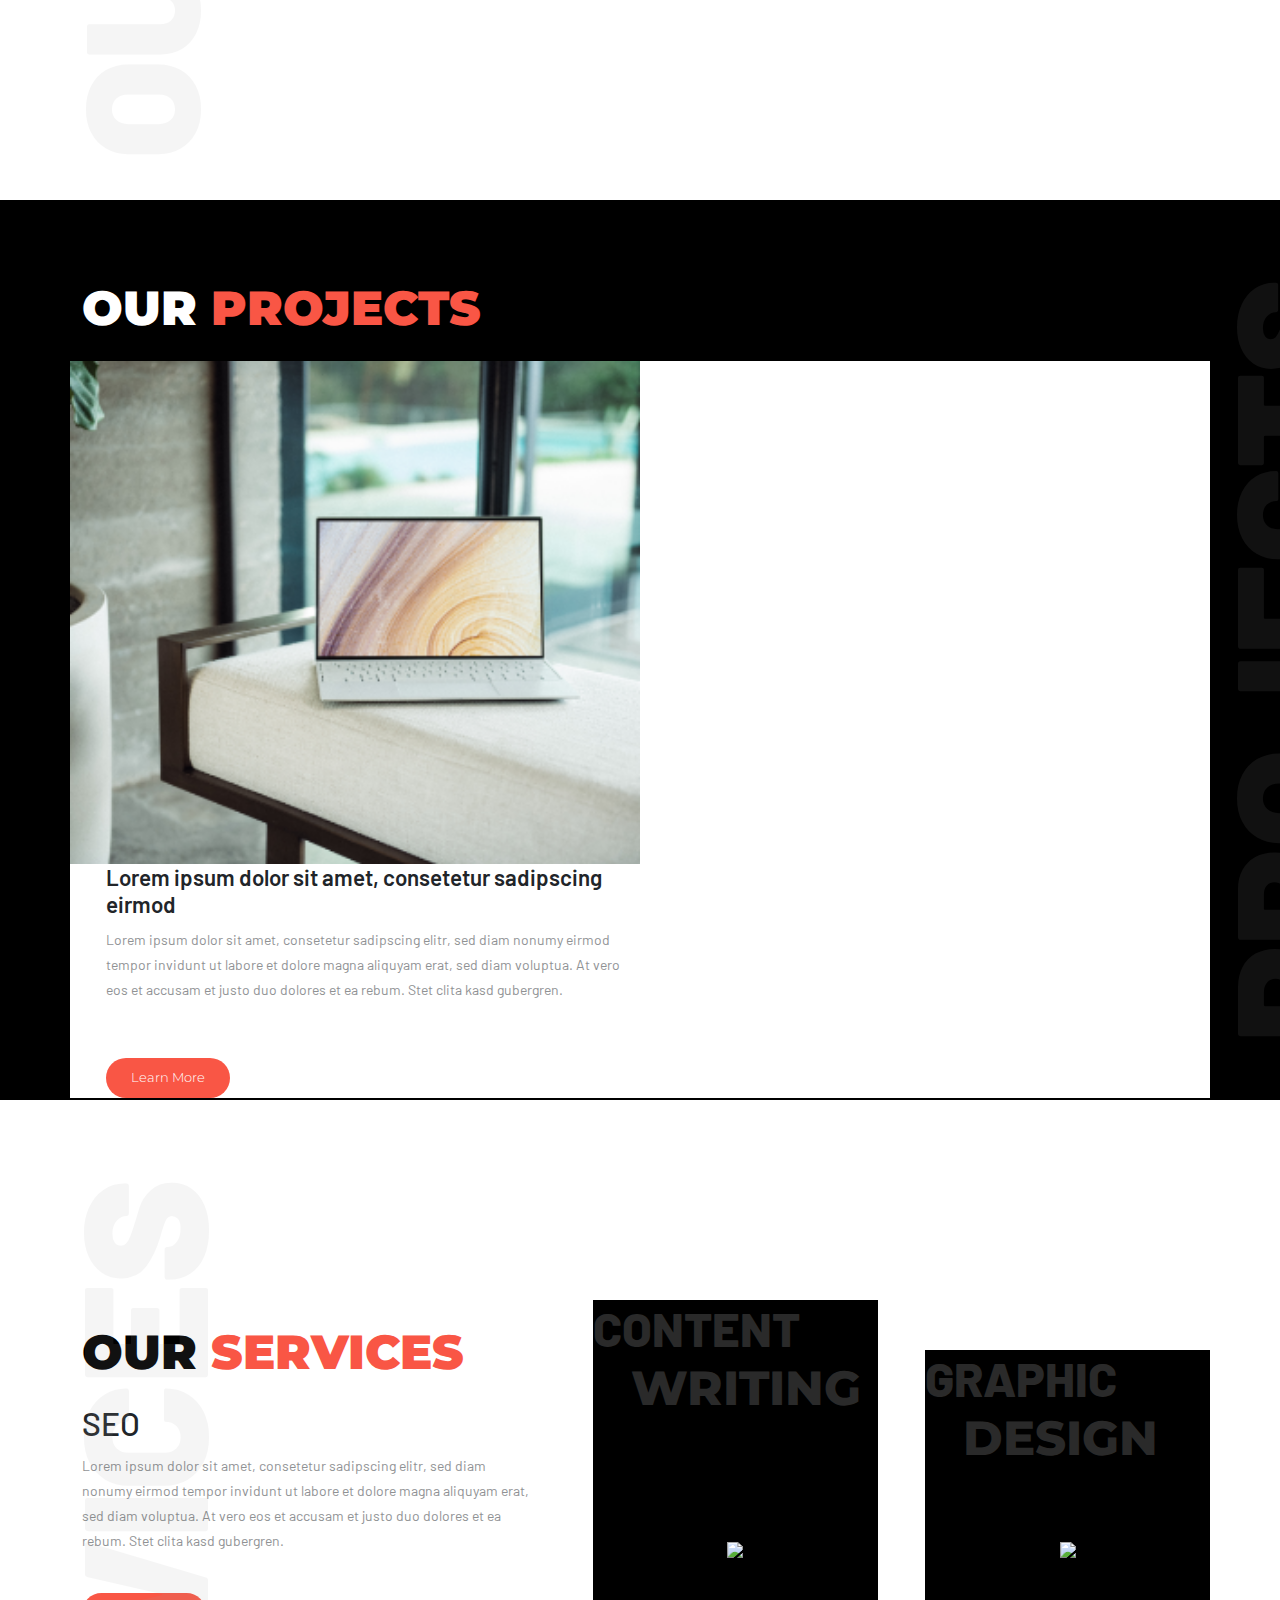
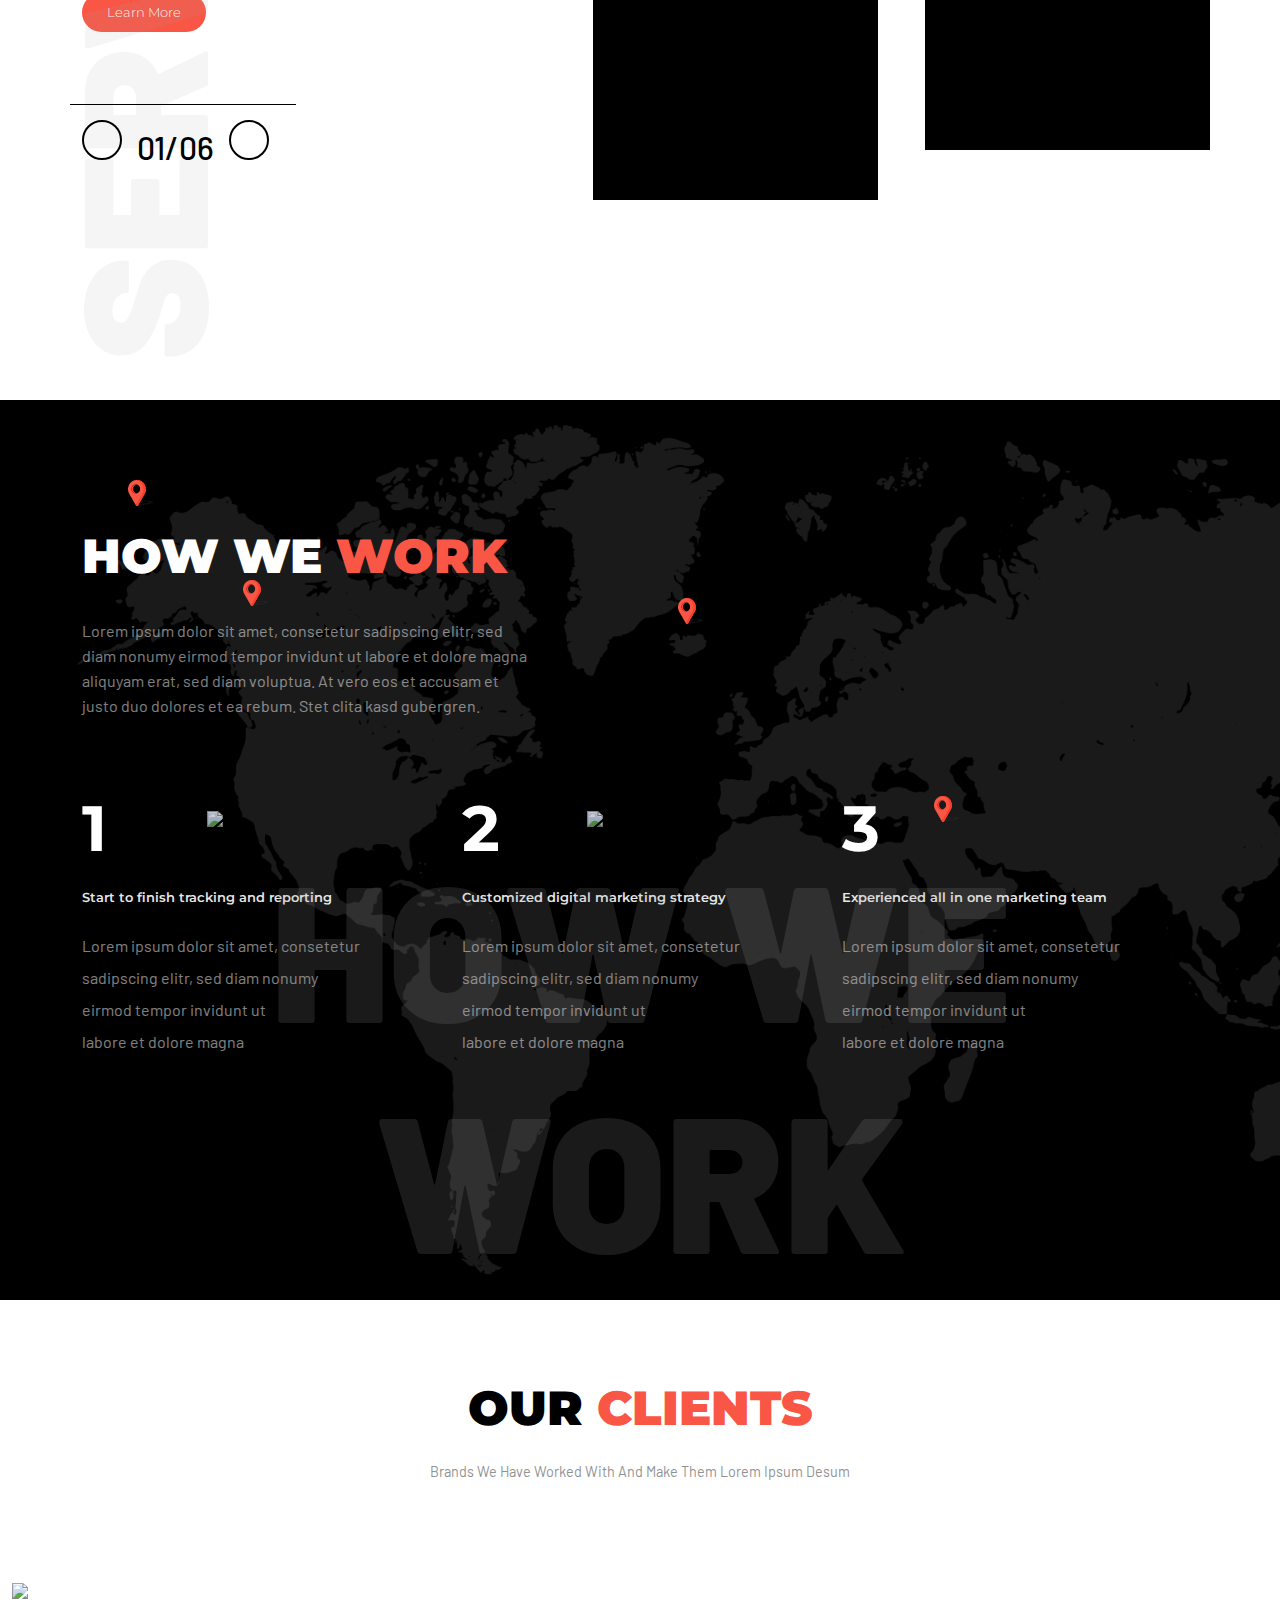
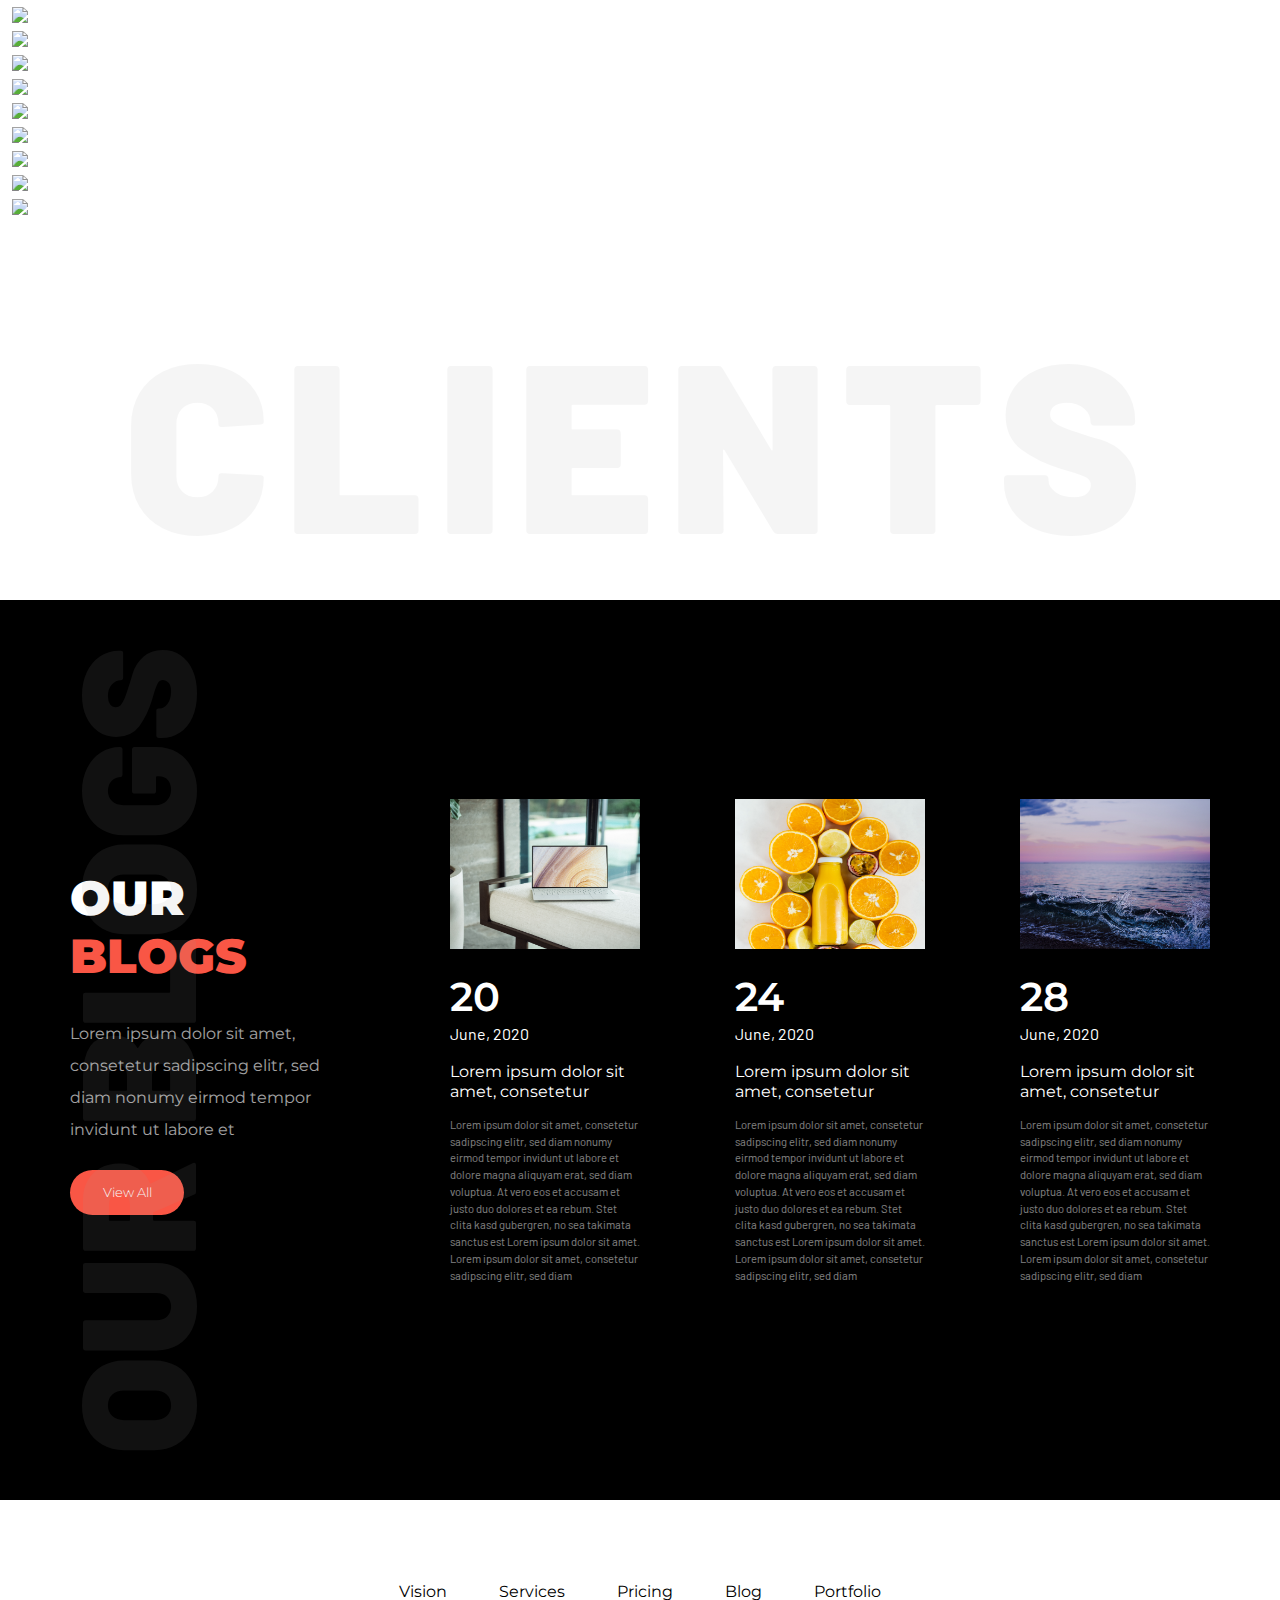
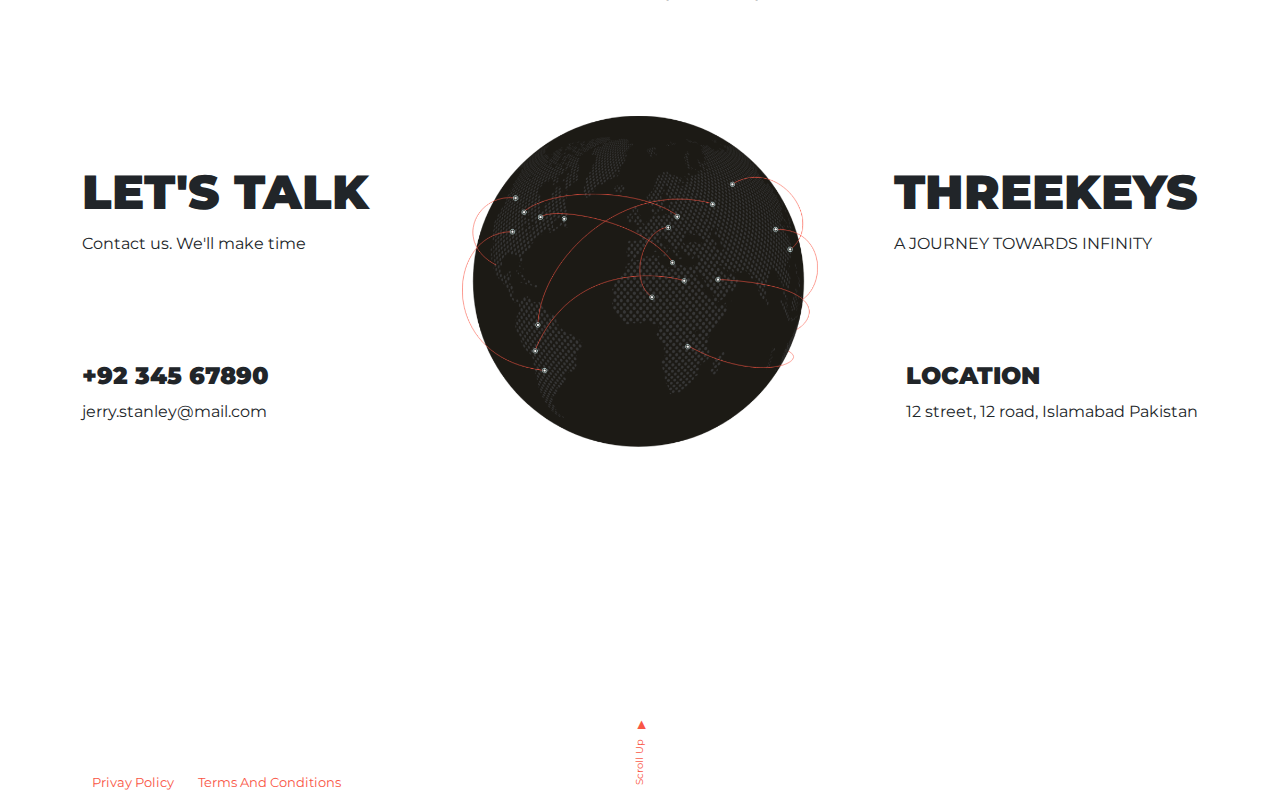
==== commit 7fdfd71a: "Added New Code" ====
--- a/index.html
+++ b/index.html
@@ -1,370 +1,423 @@
-<!DOCTYPE html>
-<html lang="en">
-<head>
-    <meta charset="UTF-8">
-    <meta http-equiv="X-UA-Compatible" content="IE=edge">
-    <meta name="viewport" content="width=device-width, initial-scale=1.0">
-    <!-- Bootstrap -->
-    <link href="https://cdn.jsdelivr.net/npm/bootstrap@5.0.1/dist/css/bootstrap.min.css" rel="stylesheet">
-    <!-- fontawosome -->
-    <link href="https://kit-pro.fontawesome.com/releases/v5.15.3/css/pro.min.css" rel="stylesheet">
-    <!-- stylesheet -->
-    <link rel="stylesheet" href="./assets/css/style.css">
-    <!-- Hamburger Menu -->
-    <link rel="stylesheet" href="./assets/css/hamburger.css">
-    <!-- slider stylesheet -->
-    <link rel="stylesheet" href="./assets/css/slider.css">
-    <!-- Responsive -->
-    <link rel="stylesheet" href="./assets/css/responsive.css">
-    <!-- slick slider -->
-    <script src="https://code.jquery.com/jquery-2.2.0.min.js" type="text/javascript"></script>
-    <script src="https://cdnjs.cloudflare.com/ajax/libs/slick-carousel/1.6.0/slick.js"></script>
-    <script src="https://maxcdn.bootstrapcdn.com/bootstrap/3.3.6/js/bootstrap.min.js"></script>
-    <!-- full page scroll -->
-    <link
-    rel="stylesheet" type="text/css" href="https://rawgit.com/almeida-matheus/fullPageScrollPureJS/master/app/assets/stylesheet/full-page-scroll.css"/>
-
-    <title>Digital OORT</title>
-</head>
-<body>
-    <div id="main" class="scroll-container">
-    <!-- header start -->
-    <section class="header">
-        <div class="container-fluid">
-            <div class="row justify-content-between">
-                <div class="logo col-md-6 col-sm-6">
-                    <a href="index.html"><img src="./assets/img/logo.png" alt="logo"></a>
-                </div>
-                <div class="header-btn col-md-6 d-none d-md-block">
-                    <a href="#" class="btn-1">See Our Work</a>
-                </div>
-            </div>
-        </div>
-    </section>
-    <!-- header end -->
-    <!-- Hemburger Menu start -->
-    <div id="myNav" class="overlay">
-        <a href="javascript:void(0)" class="closebtn" onclick="closeNav()">&times;</a>
-        <div class="overlay-content">
-            <!-- content     -->
-        </div>
-    </div>
-    <span class="hamburger" onclick="openNav()">&#9776;</span>
-      <!-- Hemburger Menu end -->
-      <!-- Home Section strat -->
-      <section class="home-section section" id="first">
-        <div class="container">
-            <div class="home-content">
-                <div class="row">
-                    <div class="col-12">
-                        <div class="home-text">
-                            <h1>We Create <br> Effective Brands</h1>
-                        </div>
-                    </div>
-                    <div class="newsletter w-75 m-auto mt-md-5">
-                        <input type="email" placeholder="enter your email">
-                        <input type="submit" value="subscribe" required class="btn-1">
-                    </div>
-                </div>                
-            </div>
-        </div>
-        <div class="scroll-down">
-            <a href="#">scroll Down</a>
-        </div>
-    </section>
-    <!-- Home Section end -->
-    <!-- Vision section start -->
-    <section class="vision-section section" id="second">
-        <div class="section-head">
-            <h2>Our vision</h2>
-        </div>
-        <div class="container">
-            <div class="row justify-content-between align-items-center">
-                <div class="vision-text mb-5 col-md-6 col-sm-12">
-                    <div class="section-title">
-                        <h2>Our <span>Vision</span></h2>
-                    </div>
-                    <p>Lorem ipsum dolor sit amet, consetetur sadipscing elitr, sed diam nonumy eirmod tempor invidunt ut labore et dolore magna aliquyam erat, sed diam voluptua. At vero eos et accusam et justo duo dolores et ea rebum. Stet clita kasd gubergren, no sea takimata sanctus est Lorem ipsum dolor sit amet. Lorem ipsum dolor sit amet, consetetur sadipscing elitr, sed diam nonumy eirmod tempor invidunt ut labore et dolore magna aliquyam erat, sed diam</p>
-                    <a href="#" class="btn-1">learn more</a>
-                </div>
-                <div class="vision-video col-md-5 ">
-                    <img src="https://anima-uploads.s3.amazonaws.com/projects/60abd541ccee1b2914590549/releases/60abd56b6c6b31220678e0cd/img/pexels-camille-stae-2293507@1x.png" alt="vision img">
-                    <div class="play-btn">
-                        <a href="#"><i class="far fa-play"></i></a>
-                    </div>
-                </div>
-            </div>
-        </div>
-    </section>
-    <!-- Vision section end -->
-    <!-- our project section start -->
-    <section class="project-section section" id="third">
-        <div class="container">
-            <div class="row">
-                <div class="section-title">
-                    <h2>Our <span>PROJECTS</span></h2>
-                </div>
-            </div>
-            <div class="row project-box">
-                <div class="img-box col-md-6 p-0 m-0">
-                    <img src="./assets/img/xps-1.png" alt="">
-                </div>
-                <div class="project-text col-md-6 col-sm-12">
-                    <div class="content px-md-4">
-                        <h4>Lorem ipsum dolor sit amet, consetetur sadipscing eirmod</h4>
-                        <p>Lorem ipsum dolor sit amet, consetetur sadipscing elitr, sed diam nonumy eirmod tempor invidunt ut labore et dolore magna aliquyam erat, sed diam voluptua. At vero eos et accusam et justo duo dolores et ea rebum. Stet clita kasd gubergren.</p>
-                      <a href="#" class="btn-1">learn more</a>
-                    </div>
-                </div> 
-            </div>
-        </div>
-        <div class="row">
-            <div class="custom-slider">
-                <i class="prev fas fa-caret-left"></i>
-                <i class="next fas fa-caret-right"></i>
-            </div>
-        </div>
-        <div class="section-head">
-            <h2>projects</h2>
-        </div>
-    </section>
-    <!-- our project section end -->
-    <!-- services section start -->
-    <section class="services-section section" id="fourth">
-        <div class="section-head">
-            <h2>services</h2>
-        </div>
-        <div class="container">
-            <div class="row justify-content-between align-items-center">
-                <div class="col-md-5">
-                    <div class="section-title">
-                        <h2>Our <span>services</span></h2>
-                    </div>
-                    <div class="content">
-                        <h4>SEO</h4>
-                        <p>Lorem ipsum dolor sit amet, consetetur sadipscing elitr, sed diam nonumy eirmod tempor invidunt ut labore et dolore magna aliquyam erat, sed diam voluptua. At vero eos et accusam et justo duo dolores et ea rebum. Stet clita kasd gubergren.</p>
-                      <a href="#" class="btn-1 my-4">learn more</a>
-                      <div class="row mt-md-5">
-                        <div class="custom-slider">
-                            <i class="prev fas fa-caret-left"></i>
-                            <h4>01/06</h4>
-                            <i class="next fas fa-caret-right"></i>
-                        </div>
-                    </div>
-                    </div>
-                </div>
-                <div class="col-md-3 first-img">
-                    <div class="section-head">
-                        <h2>Content <br><span>writing</span></h2>
-                    </div>
-                    <img src="https://anima-uploads.s3.amazonaws.com/projects/60abd541ccee1b2914590549/releases/60abd56b6c6b31220678e0cd/img/166-62-114@1x.png">
-                </div>
-                <div class="col-md-3 second-img">
-                    <div class="section-head">
-                        <h2>graphic <br><span>design</span></h2>
-                    </div>
-                    <img src="https://anima-uploads.s3.amazonaws.com/projects/60abd541ccee1b2914590549/releases/60abd56b6c6b31220678e0cd/img/166-62-114--1-@1x.png">
-                </div>
-        </div>
-    </section>
-    <!-- services section end -->
-    <!-- work section start -->
-    <section class="work-section section" id="fifth">
-        <div class="map-points">
-            <img src="./assets/img/Location pin.png" class="mp-1">
-            <img src="./assets/img/Location pin.png" class="mp-2">
-            <img src="./assets/img/Location pin.png" class="mp-3">
-            <img src="./assets/img/Location pin.png" class="mp-4">
-        </div>
-        <div class="container">
-            <div class="row">
-                <div class="col-md-5 mt-md-5">
-                    <div class="section-title">
-                        <h2>How we <span>Work</span></h2>
-                        <div class="main-content content my-4">
-                            <p>Lorem ipsum dolor sit amet, consetetur sadipscing elitr, sed diam nonumy eirmod tempor invidunt ut labore et dolore magna aliquyam erat, sed diam voluptua. At vero eos et accusam et justo duo dolores et ea rebum. Stet clita kasd gubergren.</p>
-                        </div>
-                    </div>
-                </div>
-            </div>
-            <div class="row desc my-5">
-                <div class="col-md-4 col-sm-6">
-                    <div class="content">
-                        <h4>1</h4>
-                        <div class="line">
-                            <img src="https://anima-uploads.s3.amazonaws.com/projects/60abd541ccee1b2914590549/releases/60abd56b6c6b31220678e0cd/img/line-11@1x.png" class="line-1"><i class="fas fa-caret-right"></i>
-                        </div>
-                        <h5 class="my-4">Start to finish tracking and reporting</h5>
-                        <p class="points">Lorem ipsum dolor sit amet, consetetur <br> sadipscing elitr, sed diam nonumy <br> eirmod tempor invidunt ut <br> labore et dolore magna</p>
-                        <div class="line-grid line">
-                            <img src="https://anima-uploads.s3.amazonaws.com/projects/60abd541ccee1b2914590549/releases/60abd56b6c6b31220678e0cd/img/line-11@1x.png" class="line-1"><i class="fas fa-caret-right"></i>
-                        </div> 
-                    </div>
-                </div>
-                <div class="col-md-4 col-sm-6">
-                    <div class="content">
-                        <div class="line">
-                            <img src="https://anima-uploads.s3.amazonaws.com/projects/60abd541ccee1b2914590549/releases/60abd56b6c6b31220678e0cd/img/line-11@1x.png" class="line-1"><i class="fas fa-caret-right"></i>
-                        </div>
-                        <h4>2</h4>
-                        <h5 class="my-4">Customized digital marketing strategy</h5>
-                        <p class="points">Lorem ipsum dolor sit amet, consetetur <br> sadipscing elitr, sed diam nonumy <br> eirmod tempor invidunt ut <br> labore et dolore magna</p>        
-                        <div class="line-grid line">
-                            <img src="https://anima-uploads.s3.amazonaws.com/projects/60abd541ccee1b2914590549/releases/60abd56b6c6b31220678e0cd/img/line-11@1x.png" class="line-1"><i class="fas fa-caret-right"></i>
-                        </div>                
-                    </div>
-                </div>
-                <div class="col-md-4 col-sm-6">
-                    <div class="content">
-                        <h4>3</h4>
-                        <h5 class="my-4">Experienced all in one marketing team</h5>
-                        <p class="points">Lorem ipsum dolor sit amet, consetetur <br> sadipscing elitr, sed diam nonumy <br> eirmod tempor invidunt ut <br> labore et dolore magna</p>
-                    </div>
-                </div>
-            </div>
-        </div>
-        <div class="section-head">
-            <h2>How we work</h2>
-        </div>
-    </section>
-    <!-- work section end -->
-    <!-- client section start -->
-    <section class="client-section section" id="sixth">
-        <div class="container-fluid">
-            <div class="section-title text-center mb-6">
-                <h2>Our <span>clients</span></h2>
-                <p>Brands we have worked with and make them lorem ipsum desum</p>
-            </div>
-            <div class="customer-logos slider">
-               <div class="slide"><img src="https://anima-uploads.s3.amazonaws.com/projects/60abd541ccee1b2914590549/releases/60abd56b6c6b31220678e0cd/img/appleinsider-logo@1x.png"></div>
-               <div class="slide"><img src="https://anima-uploads.s3.amazonaws.com/projects/60abd541ccee1b2914590549/releases/60abd56b6c6b31220678e0cd/img/works-gallery-logo@1x.png"></div>
-               <div class="slide"><img src="https://anima-uploads.s3.amazonaws.com/projects/60abd541ccee1b2914590549/releases/60abd56b6c6b31220678e0cd/img/tishman-speyer-logo@1x.png"></div>
-               <div class="slide"><img src="https://anima-uploads.s3.amazonaws.com/projects/60abd541ccee1b2914590549/releases/60abd56b6c6b31220678e0cd/img/pavan-liqueur-logo@1x.png"></div>
-               <div class="slide"><img src="https://anima-uploads.s3.amazonaws.com/projects/60abd541ccee1b2914590549/releases/60abd56b6c6b31220678e0cd/img/southwest-client@1x.png"></div>
-               <div class="slide"><img src="https://anima-uploads.s3.amazonaws.com/projects/60abd541ccee1b2914590549/releases/60abd56b6c6b31220678e0cd/img/appleinsider-logo@1x.png"></div>
-               <div class="slide"><img src="https://anima-uploads.s3.amazonaws.com/projects/60abd541ccee1b2914590549/releases/60abd56b6c6b31220678e0cd/img/works-gallery-logo@1x.png"></div>
-               <div class="slide"><img src="https://anima-uploads.s3.amazonaws.com/projects/60abd541ccee1b2914590549/releases/60abd56b6c6b31220678e0cd/img/tishman-speyer-logo@1x.png"></div>
-               <div class="slide"><img src="https://anima-uploads.s3.amazonaws.com/projects/60abd541ccee1b2914590549/releases/60abd56b6c6b31220678e0cd/img/pavan-liqueur-logo@1x.png"></div>
-               <div class="slide"><img src="https://anima-uploads.s3.amazonaws.com/projects/60abd541ccee1b2914590549/releases/60abd56b6c6b31220678e0cd/img/southwest-client@1x.png"></div>
-            </div>
-         </div>
-         <div class="section-head">
-            <h2>Our clients</h2>
-        </div>
-    </section>
-    <!-- client section end -->
-    <!-- Blog section start -->
-    <section class="blog-section section" id="siventh">
-        <div class="container">
-            <div class="row justify-content-between align-items-center">
-                <div class="col-md-4">
-                    <div class="section-title">
-                        <h2>Our <span>blogs</span></h2>
-                        <p class="my-4">Lorem ipsum dolor sit amet, consetetur sadipscing elitr, sed diam nonumy eirmod tempor invidunt ut labore et</p>
-                        <a href="#" class="btn-1">view all</a>
-                    </div>
-                </div>
-                <div class="col-md-2 col-sm-6">
-                    <div class="blog-box">
-                        <img src="./assets/img/xps-1.png">
-                        <div class="content">
-                            <h4 class="mt-4">20</h4>
-                            <p class="date">june, 2020</p>
-                            <h5 class="my-3">Lorem ipsum dolor sit amet, consetetur</h5>
-                            <p class="detail">Lorem ipsum dolor sit amet, consetetur sadipscing elitr, sed diam nonumy eirmod tempor invidunt ut labore et dolore magna aliquyam erat, sed diam voluptua. At vero eos et accusam et justo duo dolores et ea rebum. Stet clita kasd gubergren, no sea takimata sanctus est Lorem ipsum dolor sit amet. Lorem ipsum dolor sit amet, consetetur sadipscing elitr, sed diam</p>
-                        </div>
-                    </div>
-                </div>
-                <div class="col-md-2 col-sm-6">
-                    <div class="blog-box">
-                        <img src="./assets/img/jona-novak-1y5yPZ0grys-unsplash.png">
-                        <div class="content">
-                            <h4 class="mt-4">24</h4>
-                            <p class="date">june, 2020</p>
-                            <h5 class="my-3">Lorem ipsum dolor sit amet, consetetur</h5>
-                            <p class="detail">Lorem ipsum dolor sit amet, consetetur sadipscing elitr, sed diam nonumy eirmod tempor invidunt ut labore et dolore magna aliquyam erat, sed diam voluptua. At vero eos et accusam et justo duo dolores et ea rebum. Stet clita kasd gubergren, no sea takimata sanctus est Lorem ipsum dolor sit amet. Lorem ipsum dolor sit amet, consetetur sadipscing elitr, sed diam</p>
-                        </div>
-                    </div>
-                </div>
-                <div class="col-md-2 col-sm-6">
-                    <div class="blog-box">
-                        <img src="./assets/img/zero-take-LMkP6IffuxA-unsplash (1).png">
-                        <div class="content">
-                            <h4 class="mt-4">28</h4>
-                            <p class="date">june, 2020</p>
-                            <h5 class="my-3">Lorem ipsum dolor sit amet, consetetur</h5>
-                            <p class="detail">Lorem ipsum dolor sit amet, consetetur sadipscing elitr, sed diam nonumy eirmod tempor invidunt ut labore et dolore magna aliquyam erat, sed diam voluptua. At vero eos et accusam et justo duo dolores et ea rebum. Stet clita kasd gubergren, no sea takimata sanctus est Lorem ipsum dolor sit amet. Lorem ipsum dolor sit amet, consetetur sadipscing elitr, sed diam</p>
-                        </div>
-                    </div>
-                </div>
-            </div>
-        </div>
-    </section>
-    <!-- Blog section end -->
-    <!-- contact section start -->
-    <div class="contact-section section" id="eighth section">
-        <div class="container">
-            <div class="row">
-                <div class="navigation">
-                    <a href="#">Vision</a>
-                    <a href="#">Services</a>
-                    <a href="#">Pricing</a>
-                    <a href="#">Blog</a>
-                    <a href="#">Portfolio</a>
-                </div>
-            </div>
-            <div class="row justify-content-between align-items-center center">
-                <div class="col-md-3 col-sm-6">
-                    <div class="primary my-5">
-                        <h2>LET'S TALK</h2>
-                        <p>Contact us. We'll make time</p>
-                    </div>
-                    <div class="seconadry my-5">
-                        <h4>+92 345 67890</h4>
-                        <p>jerry.stanley@mail.com</p>
-                    </div>
-                </div>
-                <div class="col-md-4 col-sm-6">
-                    <img src="./assets/img/Layer 1.png" alt="">
-                </div>
-                <div class="col-md-3 col-sm-6">
-                    <div class="primary my-5">
-                        <h2>Threekeys</h2>
-                        <p>A JOURNEY TOWARDS INFINITY</p>
-                    </div>
-                    <div class="seconadry my-5">
-                        <h4>Location</h4>
-                        <p>12 street, 12 road, Islamabad Pakistan</p>
-                    </div>
-                </div>
-            </div>
-        </div>
-    </div>
-    <!-- contact section end -->
-    <!-- footer section start -->
-    <div class="footer-section" id="nineth">
-        <div class="container">
-            <div class="row footer">
-                <div class="col-md-5 col-sm-6">
-                    <a href="#">privay policy</a>
-                    <a href="#">terms and conditions</a>
-                </div>
-                <div class="col-md-2 col-sm-6 scroll">
-                    <a href="#0">scroll up</a>
-                </div>
-                <div class="col-md-5 col-sm-6 social">
-                    <a href="#"><i class="fab fa-facebook-f"></i></a>
-                    <a href="#"><i class="fab fa-instagram"></i></a>
-                    <a href="#"><i class="fab fa-twitter"></i></a>
-                    <a href="#"><i class="fab fa-skype"></i></a>
-                </div>
-            </div>
-        </div>
-    </div>
-    <!-- footer section end -->
-    </div>
-    <script src="https://rawgit.com/almeida-matheus/fullPageScrollPureJS/master/app/assets/javascript/full-page-scroll.js"></script>
-    <script src="./assets/js/main.js"></script>
-
-</body>
+<!DOCTYPE html>
+<html lang="en">
+<head>
+    <meta charset="UTF-8">
+    <meta http-equiv="X-UA-Compatible" content="IE=edge">
+    <meta name="viewport" content="width=device-width, initial-scale=1.0">
+    <!-- Bootstrap -->
+    <link href="https://cdn.jsdelivr.net/npm/bootstrap@5.0.1/dist/css/bootstrap.min.css" rel="stylesheet">
+    <!-- fontawosome -->
+    <link href="https://kit-pro.fontawesome.com/releases/v5.15.3/css/pro.min.css" rel="stylesheet">
+    <!-- stylesheet -->
+    <link rel="stylesheet" href="./assets/css/style.css">
+    <!-- Hamburger Menu -->
+    <link rel="stylesheet" href="./assets/css/hamburger.css">
+    <!-- slider stylesheet -->
+    <link rel="stylesheet" href="./assets/css/slider.css">
+    <!-- Responsive -->
+    <link rel="stylesheet" href="./assets/css/responsive.css">
+    <!-- slick slider -->
+    <script src="https://code.jquery.com/jquery-2.2.0.min.js" type="text/javascript"></script>
+    <script src="https://cdnjs.cloudflare.com/ajax/libs/slick-carousel/1.6.0/slick.js"></script>
+    <script src="https://maxcdn.bootstrapcdn.com/bootstrap/3.3.6/js/bootstrap.min.js"></script>
+    <!-- full page scroll -->
+    <link
+    rel="stylesheet" type="text/css" href="https://rawgit.com/almeida-matheus/fullPageScrollPureJS/master/app/assets/stylesheet/full-page-scroll.css"/>
+
+    <title>Digital OORT</title>
+</head>
+<body>
+    <div id="main" class="scroll-container">
+    <!-- header start -->
+    <section class="header">
+        <hr class="hamburger-hr">
+        <div class="container-fluid">
+            <div class="row justify-content-between">
+                <div class="logo col-md-6 col-sm-6">
+                    <a href="index.html"><img src="./assets/img/logo.png" alt="logo"></a>
+                </div>
+                <div class="header-btn col-md-6 d-none d-md-block">
+                    <a href="#" class="btn-1">See Our Work</a>
+                </div>
+            </div>
+        </div>
+    </section>
+    <!-- header end -->
+    <!-- Hemburger Menu start -->
+    <div id="myNav" class="overlay">
+              <div class="row nav-main">
+             <div class="col-md-8 nav-left">
+               <div class="container pt-2 "> <a class="px-0" href="index.html"><img src="./assets/img/logo.png" alt="logo"></a>
+               <div class="d-md-flex d-block justify-content-around nav-link-main">
+                   <div class="nav-links">
+                       <h4>Home</h4>
+                       <h4>Services</h4>
+                       <h4>Blogs</h4>
+                   </div>
+                   <div class="nav-links">
+                    <h4>Home</h4>
+                    <h4>Services</h4>
+                    <h4>Blogs</h4>
+                </div>
+               </div>
+               <div class="d-flex social nav-social">
+                <a href="#"><i class="fab fa-facebook-f"></i></a>
+                <a href="#"><i class="fab fa-instagram"></i></a>
+                <a href="#"><i class="fab fa-twitter"></i></a>
+                <a href="#"><i class="fab fa-skype"></i></a>
+            </div>
+               </div>
+             </div>
+             <div class="col-md-4 nav-right d-md-flex d-block  flex-column justify-content-between">
+                <div class="w-100"><a href="javascript:void(0)" class="closebtn" onclick="closeNav()">&times;</a></div>
+                <div class="container py-2">
+                    <h3 class="hire mt-2">Hire</h3>
+                    <img src="./assets/img/logo.png" class="mt-2" alt="logo">
+                    <br>
+                    <p class="mt-2">Describe Your Project Features, Requirements And Challenges</p>
+                <br>     
+                <button class="btn btn-hire us mt-2">
+                    Hire us
+                </button>
+                </div>
+                <div class="nav-right-bottom  ">
+                <div class="container px-4">                   
+                    <h2>Location</h2>
+                    <p class="mt-2">12 street, 12 road, Islamabad Pakistan</p>
+                </div>
+                <div class="mt-4 container">                   
+                    <h2>+92 345 67890</h2>
+                    <p class="mt-2">jerry.stanley@mail.com</p>
+                </div>
+                </div>
+             </div> 
+        </div>
+    </div>
+    
+    <span class="hamburger" onclick="openNav()">&#9776;</span>
+    
+      <!-- Hemburger Menu end -->
+      <!-- Home Section strat -->
+      <section class="home-section section" id="first">
+        
+        <div class="container">
+            <div class="home-content">
+                <div class="row">
+                    <div class="col-12">
+                        <div class="home-text">
+                            <h1>We Create <br> Effective Brands</h1>
+                        </div>
+                    </div>
+                    <div class="newsletter w-75 m-auto mt-md-5">
+                        <input type="email" placeholder="enter your email">
+                        <input type="submit" value="subscribe" required class="btn-1">
+                    </div>
+                </div>                
+            </div>
+        </div>
+        <div class="scroll-down">
+            <a href="#">scroll Down</a>
+        </div>
+    </section>
+    <!-- Home Section end -->
+    <!-- Vision section start -->
+    <section class="vision-section section" id="second">
+        <div class="section-head">
+            <h2 class="glass-work">Our vision</h2>
+        </div>
+        <div class="container">
+            <div class="row justify-content-between align-items-center">
+                <div class="vision-text mb-5 col-md-6 col-sm-12">
+                    <div class="section-title">
+                        <h2>Our <span>Vision</span></h2>
+                    </div>
+                    <p>Lorem ipsum dolor sit amet, consetetur sadipscing elitr, sed diam nonumy eirmod tempor invidunt ut labore et dolore magna aliquyam erat, sed diam voluptua. At vero eos et accusam et justo duo dolores et ea rebum. Stet clita kasd gubergren, no sea takimata sanctus est Lorem ipsum dolor sit amet. Lorem ipsum dolor sit amet, consetetur sadipscing elitr, sed diam nonumy eirmod tempor invidunt ut labore et dolore magna aliquyam erat, sed diam</p>
+                    <a href="#" class="btn-1">learn more</a>
+                </div>
+                <div class="vision-video col-md-5 ">
+                    <img src="https://anima-uploads.s3.amazonaws.com/projects/60abd541ccee1b2914590549/releases/60abd56b6c6b31220678e0cd/img/pexels-camille-stae-2293507@1x.png" alt="vision img">
+                    <div class="play-btn">
+                        <a href="#"><i class="far fa-play"></i></a>
+                    </div>
+                </div>
+            </div>
+        </div>
+    </section>
+    <!-- Vision section end -->
+    <!-- our project section start -->
+    <section class="project-section section" id="third">
+        <div class="section-head">
+            <h2 class="glass-work"> projects</h2>
+        </div>
+        <div class="container">
+            <div class="row">
+                <div class="section-title">
+                    <h2>Our <span>PROJECTS</span></h2>
+                </div>
+            </div>
+            <div class="row project-box">
+                <div class="img-box col-md-6 p-0 m-0">
+                    <img src="./assets/img/xps-1.png" alt="">
+                </div>
+                <div class="project-text col-md-6 col-sm-12">
+                    <div class="content px-md-4">
+                        <h4>Lorem ipsum dolor sit amet, consetetur sadipscing eirmod</h4>
+                        <p>Lorem ipsum dolor sit amet, consetetur sadipscing elitr, sed diam nonumy eirmod tempor invidunt ut labore et dolore magna aliquyam erat, sed diam voluptua. At vero eos et accusam et justo duo dolores et ea rebum. Stet clita kasd gubergren.</p>
+                      <a href="#" class="btn-1">learn more</a>
+                    </div>
+                </div> 
+            </div>
+        </div>
+        <div class="row">
+            <div class="custom-slider">
+                <i class="prev fas fa-caret-left"></i>
+                <i class="next fas fa-caret-right"></i>
+            </div>
+        </div>
+
+    </section>
+    <!-- our project section end -->
+    <!-- services section start -->
+    <section class="services-section section" id="fourth">
+        <div class="section-head">
+            <h2 class="glass-work">services</h2>
+        </div>
+        <div class="container">
+            <div class="row justify-content-between align-items-center">
+                <div class="col-md-5">
+                    <div class="section-title">
+                        <h2>Our <span>services</span></h2>
+                    </div>
+                    <div class="content">
+                        <h4>SEO</h4>
+                        <p>Lorem ipsum dolor sit amet, consetetur sadipscing elitr, sed diam nonumy eirmod tempor invidunt ut labore et dolore magna aliquyam erat, sed diam voluptua. At vero eos et accusam et justo duo dolores et ea rebum. Stet clita kasd gubergren.</p>
+                      <a href="#" class="btn-1 my-4">learn more</a>
+                      <div class="row mt-md-5">
+                        <div class="custom-slider">
+                            <i class="prev fas fa-caret-left"></i>
+                            <h4>01/06</h4>
+                            <i class="next fas fa-caret-right"></i>
+                        </div>
+                    </div>
+                    </div>
+                </div>
+                <div class="col-md-3 first-img">
+                    <div class="section-head">
+                        <h2>Content <br><span>writing</span></h2>
+                    </div>
+                    <img src="https://anima-uploads.s3.amazonaws.com/projects/60abd541ccee1b2914590549/releases/60abd56b6c6b31220678e0cd/img/166-62-114@1x.png">
+                </div>
+                <div class="col-md-3 second-img">
+                    <div class="section-head">
+                        <h2>graphic <br><span>design</span></h2>
+                    </div>
+                    <img src="https://anima-uploads.s3.amazonaws.com/projects/60abd541ccee1b2914590549/releases/60abd56b6c6b31220678e0cd/img/166-62-114--1-@1x.png">
+                </div>
+        </div>
+    </section>
+    <!-- services section end -->
+    <!-- work section start -->
+    <section class="work-section section" id="fifth">
+        <div class="map-points">
+            <img src="./assets/img/Location pin.png" class="mp-1">
+            <img src="./assets/img/Location pin.png" class="mp-2">
+            <img src="./assets/img/Location pin.png" class="mp-3">
+            <img src="./assets/img/Location pin.png" class="mp-4">
+        </div>
+        <div class="container">
+            <div class="row">
+                <div class="col-md-5 mt-md-5">
+                    <div class="section-title">
+                        <h2>How we <span>Work</span></h2>
+                        <div class="main-content content my-4">
+                            <p>Lorem ipsum dolor sit amet, consetetur sadipscing elitr, sed diam nonumy eirmod tempor invidunt ut labore et dolore magna aliquyam erat, sed diam voluptua. At vero eos et accusam et justo duo dolores et ea rebum. Stet clita kasd gubergren.</p>
+                        </div>
+                    </div>
+                </div>
+            </div>
+            <div class="row desc my-5">
+                <div class="col-md-4 col-sm-6">
+                    <div class="content">
+                        <h4>1</h4>
+                        <div class="line">
+                            <img src="https://anima-uploads.s3.amazonaws.com/projects/60abd541ccee1b2914590549/releases/60abd56b6c6b31220678e0cd/img/line-11@1x.png" class="line-1"><i class="fas fa-caret-right"></i>
+                        </div>
+                        <h5 class="my-4">Start to finish tracking and reporting</h5>
+                        <p class="points">Lorem ipsum dolor sit amet, consetetur <br> sadipscing elitr, sed diam nonumy <br> eirmod tempor invidunt ut <br> labore et dolore magna</p>
+                        <div class="line-grid line">
+                            <img src="https://anima-uploads.s3.amazonaws.com/projects/60abd541ccee1b2914590549/releases/60abd56b6c6b31220678e0cd/img/line-11@1x.png" class="line-1"><i class="fas fa-caret-right"></i>
+                        </div> 
+                    </div>
+                </div>
+                <div class="col-md-4 col-sm-6">
+                    <div class="content">
+                        <div class="line">
+                            <img src="https://anima-uploads.s3.amazonaws.com/projects/60abd541ccee1b2914590549/releases/60abd56b6c6b31220678e0cd/img/line-11@1x.png" class="line-1"><i class="fas fa-caret-right"></i>
+                        </div>
+                        <h4>2</h4>
+                        <h5 class="my-4">Customized digital marketing strategy</h5>
+                        <p class="points">Lorem ipsum dolor sit amet, consetetur <br> sadipscing elitr, sed diam nonumy <br> eirmod tempor invidunt ut <br> labore et dolore magna</p>        
+                        <div class="line-grid line">
+                            <img src="https://anima-uploads.s3.amazonaws.com/projects/60abd541ccee1b2914590549/releases/60abd56b6c6b31220678e0cd/img/line-11@1x.png" class="line-1"><i class="fas fa-caret-right"></i>
+                        </div>                
+                    </div>
+                </div>
+                <div class="col-md-4 col-sm-6">
+                    <div class="content">
+                        <h4>3</h4>
+                        <h5 class="my-4">Experienced all in one marketing team</h5>
+                        <p class="points">Lorem ipsum dolor sit amet, consetetur <br> sadipscing elitr, sed diam nonumy <br> eirmod tempor invidunt ut <br> labore et dolore magna</p>
+                    </div>
+                </div>
+            </div>
+        </div>
+        <div class="section-head w-100">
+            <h2 class="glass-work work-glass text-center">How we work</h2>
+        </div>
+    </section>
+    <!-- work section end -->
+    <!-- client section start -->
+    <section class="client-section section" id="sixth">
+        <div class="container-fluid">
+            <div class="section-title text-center mb-6">
+                <h2>Our <span>clients</span></h2>
+                <p>Brands we have worked with and make them lorem ipsum desum</p>
+            </div>
+            <div class="customer-logos slider">
+               <div class="slide"><img src="https://anima-uploads.s3.amazonaws.com/projects/60abd541ccee1b2914590549/releases/60abd56b6c6b31220678e0cd/img/appleinsider-logo@1x.png"></div>
+               <div class="slide"><img src="https://anima-uploads.s3.amazonaws.com/projects/60abd541ccee1b2914590549/releases/60abd56b6c6b31220678e0cd/img/works-gallery-logo@1x.png"></div>
+               <div class="slide"><img src="https://anima-uploads.s3.amazonaws.com/projects/60abd541ccee1b2914590549/releases/60abd56b6c6b31220678e0cd/img/tishman-speyer-logo@1x.png"></div>
+               <div class="slide"><img src="https://anima-uploads.s3.amazonaws.com/projects/60abd541ccee1b2914590549/releases/60abd56b6c6b31220678e0cd/img/pavan-liqueur-logo@1x.png"></div>
+               <div class="slide"><img src="https://anima-uploads.s3.amazonaws.com/projects/60abd541ccee1b2914590549/releases/60abd56b6c6b31220678e0cd/img/southwest-client@1x.png"></div>
+               <div class="slide"><img src="https://anima-uploads.s3.amazonaws.com/projects/60abd541ccee1b2914590549/releases/60abd56b6c6b31220678e0cd/img/appleinsider-logo@1x.png"></div>
+               <div class="slide"><img src="https://anima-uploads.s3.amazonaws.com/projects/60abd541ccee1b2914590549/releases/60abd56b6c6b31220678e0cd/img/works-gallery-logo@1x.png"></div>
+               <div class="slide"><img src="https://anima-uploads.s3.amazonaws.com/projects/60abd541ccee1b2914590549/releases/60abd56b6c6b31220678e0cd/img/tishman-speyer-logo@1x.png"></div>
+               <div class="slide"><img src="https://anima-uploads.s3.amazonaws.com/projects/60abd541ccee1b2914590549/releases/60abd56b6c6b31220678e0cd/img/pavan-liqueur-logo@1x.png"></div>
+               <div class="slide"><img src="https://anima-uploads.s3.amazonaws.com/projects/60abd541ccee1b2914590549/releases/60abd56b6c6b31220678e0cd/img/southwest-client@1x.png"></div>
+            </div>
+         </div>
+         <div class="section-head">
+            <h2 class="glass-work">Clients</h2>
+        </div>
+    </section>
+    <!-- client section end -->
+    <!-- Blog section start -->
+    <section class="blog-section section" id="siventh">
+        
+        <div class="section-head">
+            <h2 class="glass-work">Our Blogs</h2>
+        </div>
+        <div class="container">
+            <div class="row d-md-flex justify-content-between align-items-center">
+                <div class="col-md-3 px-0">
+                    <div class="section-title">
+                        <h2>Our <span>blogs</span></h2>
+                        <p class="my-4">Lorem ipsum dolor sit amet, consetetur sadipscing elitr, sed diam nonumy eirmod tempor invidunt ut labore et</p>
+                        <a href="#" class="btn-1">view all</a>
+                    </div>
+                </div>
+                <div class="col-md-2 col-sm-6 px-0">
+                    <div class="blog-box">
+                        <img src="./assets/img/xps-1.png">
+                        <div class="content">
+                            <h4 class="mt-4">20</h4>
+                            <p class="date">june, 2020</p>
+                            <h5 class="my-3">Lorem ipsum dolor sit amet, consetetur</h5>
+                            <p class="detail">Lorem ipsum dolor sit amet, consetetur sadipscing elitr, sed diam nonumy eirmod tempor invidunt ut labore et dolore magna aliquyam erat, sed diam voluptua. At vero eos et accusam et justo duo dolores et ea rebum. Stet clita kasd gubergren, no sea takimata sanctus est Lorem ipsum dolor sit amet. Lorem ipsum dolor sit amet, consetetur sadipscing elitr, sed diam</p>
+                        </div>
+                    </div>
+                </div>
+                <div class="col-md-2 col-sm-6 px-0">
+                    <div class="blog-box">
+                        <img src="./assets/img/jona-novak-1y5yPZ0grys-unsplash.png">
+                        <div class="content">
+                            <h4 class="mt-4">24</h4>
+                            <p class="date">june, 2020</p>
+                            <h5 class="my-3">Lorem ipsum dolor sit amet, consetetur</h5>
+                            <p class="detail">Lorem ipsum dolor sit amet, consetetur sadipscing elitr, sed diam nonumy eirmod tempor invidunt ut labore et dolore magna aliquyam erat, sed diam voluptua. At vero eos et accusam et justo duo dolores et ea rebum. Stet clita kasd gubergren, no sea takimata sanctus est Lorem ipsum dolor sit amet. Lorem ipsum dolor sit amet, consetetur sadipscing elitr, sed diam</p>
+                        </div>
+                    </div>
+                </div>
+                <div class="col-md-2 col-sm-6 px-0">
+                    <div class="blog-box">
+                        <img src="./assets/img/zero-take-LMkP6IffuxA-unsplash (1).png">
+                        <div class="content">
+                            <h4 class="mt-4">28</h4>
+                            <p class="date">june, 2020</p>
+                            <h5 class="my-3">Lorem ipsum dolor sit amet, consetetur</h5>
+                            <p class="detail">Lorem ipsum dolor sit amet, consetetur sadipscing elitr, sed diam nonumy eirmod tempor invidunt ut labore et dolore magna aliquyam erat, sed diam voluptua. At vero eos et accusam et justo duo dolores et ea rebum. Stet clita kasd gubergren, no sea takimata sanctus est Lorem ipsum dolor sit amet. Lorem ipsum dolor sit amet, consetetur sadipscing elitr, sed diam</p>
+                        </div>
+                    </div>
+                </div>
+            </div>
+        </div>
+        
+    </section>
+    <!-- Blog section end -->
+    <!-- contact section start -->
+    <div class="contact-section section" id="eighth section">
+        <div class="container">
+            <div class="row">
+                <div class="navigation">
+                    <a href="#">Vision</a>
+                    <a href="#">Services</a>
+                    <a href="#">Pricing</a>
+                    <a href="#">Blog</a>
+                    <a href="#">Portfolio</a>
+                </div>
+            </div>
+            <div class="row last-section">
+                <div class="col-md-4 col-sm-6">
+                    <div class="primary my-5 float-left">
+                        <h2>LET'S TALK</h2>
+                        <p>Contact us. We'll make time</p>
+                    </div>
+                    <div class="seconadry my-5 float-left">
+                        <h4>+92 345 67890</h4>
+                        <p>jerry.stanley@mail.com</p>
+                    </div>
+                </div>
+                <div class="col-md-4 col-sm-6 text-center center-block">
+                    <img class="img-reponsive" src="./assets/img/Layer 1.png" alt="">
+                </div>
+                <div class="col-md-4 col-sm-6">
+                    <div class="primary my-5 float-right">
+                        <h2>Threekeys</h2>
+                        <p>A JOURNEY TOWARDS INFINITY</p>
+                    </div>
+                    <div class="seconadry my-5 float-right">
+                        <h4>Location</h4>
+                        <p>12 street, 12 road, Islamabad Pakistan</p>
+                    </div>
+                </div>
+            </div>
+        </div>
+    </div>
+    <!-- contact section end -->
+    <!-- footer section start -->
+    <div class="footer-section" id="nineth">
+        <div class="container">
+            <div class="row footer">
+                <div class="col-md-5 col-sm-6">
+                    <a href="#">privay policy</a>
+                    <a href="#">terms and conditions</a>
+                </div>
+                <div class="col-md-2 col-sm-6 scroll">
+                    <a href="#0">scroll up</a>
+                </div>
+                <div class="col-md-5 col-sm-6 social ">
+                    <a href="#"><i class="fab fa-facebook-f"></i></a>
+                    <a href="#"><i class="fab fa-instagram"></i></a>
+                    <a href="#"><i class="fab fa-twitter"></i></a>
+                    <a href="#"><i class="fab fa-skype"></i></a>
+                </div>
+            </div>
+        </div>
+    </div>
+    <!-- footer section end -->
+    </div>
+    <script src="https://rawgit.com/almeida-matheus/fullPageScrollPureJS/master/app/assets/javascript/full-page-scroll.js"></script>
+    <script src="./assets/js/main.js"></script>
+
+</body>
 </html>--- a/assets/css/style.css
+++ b/assets/css/style.css
@@ -1,693 +1,786 @@
-@import url("https://cdnjs.cloudflare.com/ajax/libs/meyer-reset/2.0/reset.min.css");
-@import url("https://fonts.googleapis.com/css?family=Barlow:400,700,900,300,500,600,800|Montserrat:400,700,900,500,600,800");
-:root {
-  --black: rgba(0, 0, 0, 1);
-  --delta: rgba(162, 162, 162, 1);
-  --tart-orange: rgba(249, 86, 69, 1);
-  --white: rgba(255, 255, 255, 1);
-
-  --font-size-xxxs: 12px;
-  --font-size-xxs: 17px;
-  --font-size-xs: 18px;
-  --font-size-s: 20px;
-  --font-size-m: 22px;
-  --font-size-l: 25px;
-  --font-size-xl: 26px;
-  --font-size-xxl: 35px;
-  --font-size-xxxl: 40px;
-  --font-size-xxxxl: 60px;
-  --font-size-xxxxxl: 63px;
-  --font-size-xxxxxxl: 70px;
-  --font-size-xxxxxxxl: 82px;
-  --font-size-xxxxxxxxl: 100px;
-  --font-size-xxxxxxxxxl: 128px;
-  --font-size-xxxxxxxxxxl: 187px;
-  --font-size-xxxxxxxxxxxl: 203px;
-  --font-size-xxxxxxxxxxxxl: 209px;
-  --font-size-xxxxxxxxxxxxxl: 235px;
-  --font-size-xxxxxxxxxxxxxxl: 272px;
-  --font-size-xxxxxxxxxxxxxxxl: 307px;
-
-  --font-family-barlow: "Barlow";
-  --font-family-montserrat: "Montserrat";
-}
-
-* {
-  margin: 0;
-  padding: 0;
-  box-sizing: border-box;
-  outline: none;
-}
-*:not(i) {
-  font-family: "Montserrat", sans-serif;
-}
-::before,
-::after {
-  box-sizing: border-box;
-}
-a {
-  text-decoration: none;
-}
-ul {
-  list-style: none;
-  margin: 0;
-  padding: 0;
-}
-img {
-  vertical-align: middle;
-  max-width: 100%;
-}
-.justify-content-between {
-  justify-content: space-between;
-}
-.align-items-center {
-  align-items: center;
-}
-.btn-1 {
-  padding: 10px 25px;
-  font-size: 0.8rem;
-  font-weight: 300;
-  color: var(--white);
-  background-color: var(--tart-orange);
-  line-height: 1.5;
-  cursor: pointer;
-  border-radius: 30px;
-  transition: all 0.3s ease;
-  display: inline-block;
-  border: none;
-  text-transform: capitalize;
-}
-i {
-  font-size: 24px;
-}
-i.left {
-  transform: rotate(90deg);
-}
-i.right {
-  margin-left: -6px;
-  transform: rotate(270deg);
-}
-.section-head {
-  position: absolute;
-  left: -21%;
-  transform: rotate(270deg);
-  pointer-events: none;
-}
-.section-head h2 {
-  font-size: 10em;
-  font-weight: bolder;
-  font-weight: 900;
-  text-transform: uppercase;
-  color: var(--delta);
-  font-family: var(--font-family-barlow);
-  opacity: 0.1;
-}
-.section-title {
-  flex: 0 0 100%;
-  max-width: 100%;
-  margin-bottom: 15px;
-}
-.section-title h2 {
-  display: inline-block;
-  font-size: 3em;
-  font-weight: 900;
-  color: var(--black);
-  text-transform: uppercase;
-}
-.section-title span {
-  color: var(--tart-orange);
-}
-.content h4 {
-  font-size: 1.4em;
-  font-weight: 600;
-  font-family: var(--font-family-barlow);
-  margin-bottom: 10px;
-}
-.content p {
-  opacity: 0.5;
-  font-family: var(--font-family-barlow);
-  font-size: 14px;
-  line-height: 25px;
-}
-.custom-slider {
-  display: flex;
-  justify-content: center;
-  align-items: baseline;
-  width: 100%;
-  position: absolute;
-  top: 65%;
-  right: 0;
-}
-.custom-slider i {
-  color: var(--white);
-  font-size: 1.5em;
-  margin: auto 5px;
-  width: 40px;
-  height: 40px;
-  text-align: center;
-  display: flex;
-  justify-content: center;
-  align-items: center;
-  border-radius: 50%;
-  border: 2px solid var(--white);
-  cursor: pointer;
-}
-.mx-6 {
-  margin-left: 5rem !important;
-  margin-right: 5rem !important;
-}
-.my-6 {
-  margin-top: 5rem !important;
-  margin-bottom: 5rem !important;
-}
-.mb-6 {
-  margin-bottom: 6rem !important;
-}
-/*--------- 
-header 
----------*/
-.header {
-  padding: 20px 15px;
-  position: absolute;
-  width: 100%;
-  top: 0;
-  left: 0;
-  z-index: 99;
-}
-.header .logo a {
-  font-size: 24px;
-  font-weight: 600;
-  color: white;
-  margin-left: 1.5em;
-}
-.header .logo span {
-  color: var(--tart-orange);
-}
-.header .header-btn .btn-1 {
-  float: right;
-  margin-right: 1.5em;
-}
-/* ---------
-Home Section
-----------*/
-.home-section {
-  flex: 0 0 100%;
-  max-width: 100%;
-  height: 100vh;
-  background-image: url("../img/hero\ image.png");
-  background-blend-mode: overlay;
-  background-repeat: no-repeat;
-  background-size: cover;
-  position: relative;
-}
-.home-section .home-content {
-  position: absolute;
-  top: 50%;
-  left: 50%;
-  transform: translate(-50%, -50%);
-}
-.home-section .home-text {
-  flex: 0 0 100%;
-  max-width: 100%;
-  color: var(--white);
-}
-.home-section .home-text h1 {
-  font-size: 4rem;
-  text-align: center;
-  font-weight: 900;
-}
-.home-section .home-text,
-.home-section .newsletter {
-  width: 100%;
-}
-.home-section .newsletter {
-  position: relative;
-  width: 60%;
-  margin: auto;
-}
-.home-section .newsletter input {
-  width: 100%;
-  color: var(--white);
-}
-.home-section .newsletter input[type="email"] {
-  background-color: transparent;
-  padding: 10px 170px 10px 15px;
-  font-size: 1em;
-  border: 2px solid var(--white);
-  border-radius: 30px;
-  height: 50px;
-}
-.home-section .newsletter input[type="submit"] {
-  width: 150px;
-  height: 40px;
-  position: absolute;
-  text-align: center;
-  right: 17px;
-  top: 5px;
-  z-index: 100;
-}
-::placeholder {
-  color: var(--white);
-  opacity: 0.5;
-  text-transform: capitalize;
-}
-.home-section .scroll-down {
-  color: var(--white);
-  position: absolute;
-  left: 50%;
-  top: 90%;
-  transform: translateX(-50%) rotate(270deg);
-  text-transform: capitalize;
-  opacity: 0.5;
-}
-.home-section .scroll-down a:before {
-  content: "◀";
-  margin-right: 20px;
-}
-.home-section .scroll-down a {
-  color: var(--white);
-  font-size: 0.8em;
-  cursor: pointer;
-}
-/* ----------
-vision section
-------------*/
-.vision-section {
-  height: 100vh;
-  padding: 80px 0 80px;
-  display: flex;
-  align-items: center;
-  position: relative;
-}
-
-.vision-section .vision-video {
-  position: relative;
-  background-image: url("https://images.pexels.com/photos/2293507/pexels-photo-2293507.jpeg?auto=compress&cs=tinysrgb&h=750&w=1260");
-  background-size: cover;
-  box-shadow: -22px 16px 43px #00000029;
-}
-.vision-section .vision-video img {
-  visibility: hidden;
-  opacity: 0;
-}
-.play-btn {
-  position: absolute;
-  top: 50%;
-  left: 50%;
-  transform: translate(-50%, -50%);
-  border-radius: 50%;
-  border: 6px solid var(--delta);
-}
-.play-btn i {
-  width: 80px;
-  height: 80px;
-  background-color: var(--white);
-  color: var(--black);
-  text-align: center;
-  line-height: 85px;
-  font-size: 20px;
-  border-radius: 50%;
-  cursor: pointer;
-}
-.vision-text p {
-  opacity: 0.5;
-  font-family: var(--font-family-barlow);
-  font-size: 16px;
-  line-height: 25px;
-}
-.vision-text .btn-1 {
-  margin-top: 40px;
-  width: 150px;
-  text-align: center;
-}
-/* -------
-project section
---------*/
-.project-section {
-  height: 100vh;
-  padding: 80px 0 80px;
-  background-color: var(--black);
-  position: relative;
-}
-.project-section .section-head {
-  display: none;
-}
-.project-section .project-box {
-  background: var(--white);
-}
-.project-section .project-box img {
-  width: 600px;
-}
-.project-section .section-title h2 {
-  color: var(--white);
-}
-.project-section .project-text {
-  background-color: var(--white);
-  display: flex;
-  align-items: center;
-  width: 600px;
-}
-
-.project-section .project-text .btn-1 {
-  margin-top: 40px;
-  text-align: center;
-}
-/* ------------
-Service Section
---------------*/
-.services-section {
-  height: 100vh;
-  padding: 80px 0 80px;
-}
-.services-section .section-head {
-  left: -19.5%;
-}
-.services-section .section-head h2 {
-  font-size: 11em;
-}
-.services-section h4 {
-  font-size: 2rem;
-  font-weight: 500;
-}
-.services-section .first-img {
-  background-color: var(--black);
-  min-height: 500px;
-  display: flex;
-  justify-content: center;
-  align-items: center;
-  position: relative;
-}
-.services-section .first-img .section-head,
-.services-section .second-img .section-head {
-  position: absolute;
-  transform: none;
-  top: 0;
-  left: 0;
-  display: block;
-}
-.services-section .first-img .section-head h2,
-.services-section .second-img .section-head h2 {
-  font-size: 3em;
-  font-weight: 800;
-  opacity: 0.26;
-}
-.services-section .first-img .section-head h2 span,
-.services-section .second-img .section-head h2 span {
-  margin-left: 0.8em;
-}
-.services-section .second-img {
-  background-color: var(--black);
-  min-height: 400px;
-  display: flex;
-  justify-content: center;
-  align-items: center;
-  position: relative;
-}
-.services-section .custom-slider {
-  width: auto;
-  position: relative;
-  color: var(--black);
-  border-top: 1px solid var(--black);
-  padding-top: 15px;
-}
-.services-section .custom-slider i {
-  color: var(--black);
-  border-color: var(--black);
-  margin: 0 15px;
-}
-.services-section .custom-slider i:first-child {
-  margin-left: auto;
-}
-/* ---------------
-work section
----------------- */
-.work-section {
-  height: 100vh;
-  padding: 80px 0 80px;
-  background: url("../img/how\ we\ work.png");
-  background-size: cover;
-  background-repeat: no-repeat;
-  position: relative;
-}
-.work-section .section-head {
-  left: 0;
-  bottom: 0;
-  transform: none;
-}
-.work-section .section-head h2 {
-  opacity: 0.16;
-  font-size: 15em;
-}
-.work-section .section-title h2 {
-  color: var(--white);
-}
-.work-section .content {
-  position: relative;
-}
-.work-section .main-content {
-  position: relative;
-}
-.work-section .content h4 {
-  font-size: 4rem;
-  color: var(--white);
-  font-family: var(--font-family-montserrat);
-  font-weight: 700;
-}
-.work-section .content h5 {
-  font-size: 0.8rem;
-  color: var(--white);
-  font-family: var(--font-family-montserrat);
-  font-weight: 600;
-  opacity: 0.9;
-}
-.work-section .content p {
-  color: var(--white);
-  font-size: 1rem;
-}
-.work-section .content p.points {
-  line-height: 2rem;
-}
-.work-section .map-points {
-  color: var(--tart-orange);
-}
-.work-section .map-points img.mp-1 {
-  position: absolute;
-  left: 10%;
-  font-size: 1rem;
-}
-.work-section .map-points img.mp-2 {
-  position: absolute;
-  left: 19%;
-  top: 20%;
-  font-size: 1rem;
-}
-.work-section .map-points img.mp-3 {
-  position: absolute;
-  left: 53%;
-  top: 22%;
-  font-size: 1rem;
-}
-.work-section .map-points img.mp-4 {
-  position: absolute;
-  right: 25%;
-  top: 44%;
-  font-size: 1rem;
-}
-.line {
-  display: flex;
-  align-items: center;
-  position: absolute;
-  top: 8%;
-  left: 35%;
-  opacity: 0.8;
-}
-.line img {
-  width: 220px;
-}
-.line i {
-  color: var(--white);
-}
-.line-grid {
-  display: none;
-}
-/* -------------
-client section
-------------- */
-.client-section {
-  height: 100vh;
-  padding: 80px 0 80px;
-  position: relative;
-}
-.client-section .section-title p {
-  font-size: 0.9em;
-  opacity: 0.5;
-  text-transform: capitalize;
-  margin-bottom: 30px;
-  margin-top: 15px;
-  font-family: var(--font-family-barlow);
-}
-.client-section .section-head {
-  position: absolute;
-  left: 10px;
-  bottom: 10px;
-  transform: translateX(-10px);
-  width: 100%;
-}
-.client-section .section-head h2 {
-  transform: none;
-  text-align: center;
-  transform: none;
-  text-align: center;
-  font-size: 15em;
-  font-weight: 900;
-  word-spacing: 10px;
-  letter-spacing: 15px;
-}
-/* -------------
-blog section
--------------- */
-.blog-section {
-  height: 100vh;
-  padding: 80px 0 80px;
-  background-color: var(--black);
-  color: var(--white);
-  display: flex;
-  align-items: center;
-  position: relative;
-}
-.blog-section .section-title h2 {
-  color: var(--white);
-}
-.blog-section .section-title p {
-  font-size: 16px;
-  opacity: 0.63;
-  line-height: 2em;
-}
-.blog-section .section-title a.btn-1 {
-  width: 40%;
-  height: 45px;
-  font-size: 0.8em;
-  display: flex;
-  justify-content: center;
-  align-items: center;
-}
-.blog-section .blog-box img {
-  width: 200px;
-  height: 150px;
-}
-.blog-section .blog-box .content h4 {
-  margin-bottom: 0;
-  font-size: 2.5em;
-  font-family: var(--font-family-montserrat);
-}
-.blog-section .blog-box .content p.date {
-  opacity: 1;
-  font-family: var(--font-family-barlow);
-  text-transform: capitalize;
-  font-weight: 400;
-  font-size: 1em;
-}
-.blog-section .blog-box .content h5 {
-  font-size: 1em;
-  font-weight: 400;
-}
-.blog-section .blog-box .content p.detail {
-  font-size: 0.7em;
-  line-height: 1.5em;
-  word-wrap: break-word;
-}
-/* -----------------
-contact section
------------------ */
-.contact-section {
-  height: 100vh;
-  padding: 80px 0 80px;
-  position: relative;
-}
-.contact-section .navigation {
-  text-align: center;
-}
-.contact-section .navigation a {
-  color: var(--black);
-  margin: auto 1.5em;
-  font-family: var(--font-family-montserrat);
-  transition: all 0.3s ease;
-}
-.contact-section .navigation a:hover {
-  opacity: 0.5;
-}
-.contact-section .center {
-  position: absolute;
-  top: 50%;
-  transform: translateY(-50%);
-}
-.contact-section .primary h2 {
-  font-size: 3em;
-  font-weight: 900;
-  text-transform: uppercase;
-}
-.contact-section .primary p,
-.contact-section .seconadry p {
-  font-size: 1em;
-  font-weight: 400;
-  margin: 10px auto;
-}
-.contact-section .seconadry h4 {
-  font-size: 1.5em;
-  font-weight: 900;
-  text-transform: uppercase;
-}
-/* ------------
-footer section
-------------- */
-.footer-section {
-  padding: 0;
-  margin: 0;
-  margin-top: -30px;
-}
-.footer-section .footer a {
-  text-transform: capitalize;
-  margin: auto 10px;
-  font-size: 0.8em;
-  color: var(--tart-orange);
-}
-.footer-section .footer a:hover,
-.footer-section .footer .social i:hover {
-  opacity: 0.5;
-  transition: all 0.3s ease;
-}
-.footer-section .footer .scroll a {
-  display: flex;
-  justify-content: center;
-  align-items: center;
-  color: var(--tart-orange);
-  transform: translateX(-50%) rotate(270deg);
-  margin: 0;
-  padding: 0;
-  position: absolute;
-  left: 50%;
-  margin-top: -30px;
-  font-size: 0.6em;
-}
-.footer-section .footer .scroll a:after {
-  content: "▸";
-  font-size: 1.8em;
-  margin-left: 10px;
-}
-.footer-section .footer .social {
-  text-align: right;
-}
-.footer-section .footer .social i {
-  color: var(--tart-orange);
-  margin: auto 10px;
-  font-size: 1.5em;
-}
-.footer-section .footer .social i:last-child {
-  margin-right: 0;
-}
-/* full page scroll hide dots */
-.dots.dots-right {
-  display: none;
-}
-
-/* end */
+@import url("https://cdnjs.cloudflare.com/ajax/libs/meyer-reset/2.0/reset.min.css");
+@import url("https://fonts.googleapis.com/css?family=Barlow:400,700,900,300,500,600,800|Montserrat:400,700,900,500,600,800");
+:root {
+  --black: rgba(0, 0, 0, 1);
+  --delta: rgba(162, 162, 162, 1);
+  --tart-orange: rgba(249, 86, 69, 1);
+  --white: rgba(255, 255, 255, 1);
+
+  --font-size-xxxs: 12px;
+  --font-size-xxs: 17px;
+  --font-size-xs: 18px;
+  --font-size-s: 20px;
+  --font-size-m: 22px;
+  --font-size-l: 25px;
+  --font-size-xl: 26px;
+  --font-size-xxl: 35px;
+  --font-size-xxxl: 40px;
+  --font-size-xxxxl: 60px;
+  --font-size-xxxxxl: 63px;
+  --font-size-xxxxxxl: 70px;
+  --font-size-xxxxxxxl: 82px;
+  --font-size-xxxxxxxxl: 100px;
+  --font-size-xxxxxxxxxl: 128px;
+  --font-size-xxxxxxxxxxl: 187px;
+  --font-size-xxxxxxxxxxxl: 203px;
+  --font-size-xxxxxxxxxxxxl: 209px;
+  --font-size-xxxxxxxxxxxxxl: 235px;
+  --font-size-xxxxxxxxxxxxxxl: 272px;
+  --font-size-xxxxxxxxxxxxxxxl: 307px;
+
+  --font-family-barlow: "Barlow";
+  --font-family-montserrat: "Montserrat";
+}
+
+* {
+  margin: 0;
+  padding: 0;
+  box-sizing: border-box;
+  outline: none;
+}
+*:not(i) {
+  font-family: "Montserrat", sans-serif;
+}
+::before,
+::after {
+  box-sizing: border-box;
+}
+a {
+  text-decoration: none;
+}
+ul {
+  list-style: none;
+  margin: 0;
+  padding: 0;
+}
+img {
+  vertical-align: middle;
+  max-width: 100%;
+}
+.justify-content-between {
+  justify-content: space-between;
+}
+.align-items-center {
+  align-items: center;
+}
+.btn-1 {
+  padding: 10px 25px;
+  font-size: 0.8rem;
+  font-weight: 300;
+  color: var(--white);
+  background-color: var(--tart-orange);
+  line-height: 1.5;
+  cursor: pointer;
+  border-radius: 30px;
+  transition: all 0.3s ease;
+  display: inline-block;
+  border: none;
+  text-transform: capitalize;
+}
+i {
+  font-size: 24px;
+}
+i.left {
+  transform: rotate(90deg);
+}
+i.right {
+  margin-left: -6px;
+  transform: rotate(270deg);
+}
+section {
+  overflow: hidden;
+}
+.section-head {
+  position: absolute;
+  left: -21%;
+  transform: rotate(270deg);
+  pointer-events: none;
+}
+.section-head h2 {
+  font-size: 10em;
+  font-weight: bolder;
+  font-weight: 900;
+  text-transform: uppercase;
+  color: var(--delta);
+  font-family: var(--font-family-barlow);
+  opacity: 0.1;
+}
+.section-title {
+  flex: 0 0 100%;
+  max-width: 100%;
+  margin-bottom: 15px;
+}
+.section-title h2 {
+  display: inline-block;
+  font-size: 3em;
+  font-weight: 900;
+  color: var(--black);
+  text-transform: uppercase;
+}
+.section-title span {
+  color: var(--tart-orange);
+}
+.content h4 {
+  font-size: 1.4em;
+  font-weight: 600;
+  font-family: var(--font-family-barlow);
+  margin-bottom: 10px;
+}
+.content p {
+  opacity: 0.5;
+  font-family: var(--font-family-barlow);
+  font-size: 14px;
+  line-height: 25px;
+}
+.custom-slider {
+  display: flex;
+  justify-content: center;
+  align-items: baseline;
+  width: 100%;
+  position: absolute;
+  top: 65%;
+  right: 0;
+}
+.custom-slider i {
+  color: var(--white);
+  font-size: 1.5em;
+  margin: auto 5px;
+  width: 40px;
+  height: 40px;
+  text-align: center;
+  display: flex;
+  justify-content: center;
+  align-items: center;
+  border-radius: 50%;
+  border: 2px solid var(--white);
+  cursor: pointer;
+}
+.mx-6 {
+  margin-left: 5rem !important;
+  margin-right: 5rem !important;
+}
+.my-6 {
+  margin-top: 5rem !important;
+  margin-bottom: 5rem !important;
+}
+.mb-6 {
+  margin-bottom: 6rem !important;
+}
+/*--------- 
+header 
+---------*/
+.header {
+  padding: 20px 15px;
+  position: absolute;
+  width: 100%;
+  top: 0;
+  left: 0;
+  z-index: 99;
+}
+.header .logo a {
+  font-size: 24px;
+  font-weight: 600;
+  color: white;
+  margin-left: 1.5em;
+}
+.header .logo span {
+  color: var(--tart-orange);
+}
+.header .header-btn .btn-1 {
+  float: right;
+  margin-right: 1.5em;
+}
+/* ---------
+Home Section
+----------*/
+.home-section {
+  flex: 0 0 100%;
+  max-width: 100%;
+  height: 100vh;
+  background-image: url("../img/hero\ image.png");
+  background-blend-mode: overlay;
+  background-repeat: no-repeat;
+  background-size: cover;
+  position: relative;
+}
+.home-section .home-content {
+  position: absolute;
+  top: 50%;
+  left: 50%;
+  transform: translate(-50%, -50%);
+}
+.home-section .home-text {
+  flex: 0 0 100%;
+  max-width: 100%;
+  color: var(--white);
+}
+.home-section .home-text h1 {
+  font-size: 4rem;
+  text-align: center;
+  font-weight: 900;
+}
+.home-section .home-text,
+.home-section .newsletter {
+  width: 100%;
+}
+.home-section .newsletter {
+  position: relative;
+  width: 60%;
+  margin: auto;
+}
+.home-section .newsletter input {
+  width: 100%;
+  color: var(--white);
+}
+.home-section .newsletter input[type="email"] {
+  background-color: transparent;
+  padding: 10px 170px 10px 15px;
+  font-size: 1em;
+  border: 2px solid var(--white);
+  border-radius: 30px;
+  height: 50px;
+}
+.home-section .newsletter input[type="submit"] {
+  width: 150px;
+  height: 40px;
+  position: absolute;
+  text-align: center;
+  right: 17px;
+  top: 5px;
+  z-index: 100;
+}
+::placeholder {
+  color: var(--white);
+  opacity: 0.5;
+  text-transform: capitalize;
+}
+.home-section .scroll-down {
+  color: var(--white);
+  position: absolute;
+  left: 50%;
+  top: 90%;
+  transform: translateX(-50%) rotate(270deg);
+  text-transform: capitalize;
+  opacity: 0.5;
+}
+.home-section .scroll-down a:before {
+  content: "◀";
+  margin-right: 20px;
+}
+.home-section .scroll-down a {
+  color: var(--white);
+  font-size: 0.8em;
+  cursor: pointer;
+}
+/* ----------
+vision section
+------------*/
+.vision-section {
+  height: 100vh;
+  padding: 80px 0 80px;
+  display: flex;
+  align-items: center;
+  position: relative;
+}
+
+.vision-section .vision-video {
+  position: relative;
+  background-image: url("https://images.pexels.com/photos/2293507/pexels-photo-2293507.jpeg?auto=compress&cs=tinysrgb&h=750&w=1260");
+  background-size: cover;
+  box-shadow: -22px 16px 43px #00000029;
+}
+.vision-section .vision-video img {
+  visibility: hidden;
+  opacity: 0;
+}
+.play-btn {
+  position: absolute;
+  top: 50%;
+  left: 50%;
+  transform: translate(-50%, -50%);
+  border-radius: 50%;
+  border: 6px solid var(--delta);
+}
+.play-btn i {
+  width: 80px;
+  height: 80px;
+  background-color: var(--white);
+  color: var(--black);
+  text-align: center;
+  line-height: 85px;
+  font-size: 20px;
+  border-radius: 50%;
+  cursor: pointer;
+}
+.vision-text p {
+  opacity: 0.5;
+  font-family: var(--font-family-barlow);
+  font-size: 16px;
+  line-height: 25px;
+}
+.vision-text .btn-1 {
+  margin-top: 40px;
+  width: 150px;
+  text-align: center;
+}
+/* -------
+project section
+--------*/
+.project-section {
+  height: 100vh;
+  padding: 80px 0 80px;
+  background-color: var(--black);
+  position: relative;
+}
+.project-section .custom-slider {
+  margin-top: 2rem;
+  position: relative !important;
+}
+.project-section .section-head {
+  display: block;
+  left: 71% !important;
+  top: 40%;
+}
+.project-section .project-box {
+  background: var(--white);
+}
+.project-section .project-box img {
+  width: 600px;
+}
+.project-section .section-title h2 {
+  color: var(--white);
+}
+.project-section .project-text {
+  background-color: var(--white);
+  display: flex;
+  align-items: center;
+  width: 600px;
+}
+
+.project-section .project-text .btn-1 {
+  margin-top: 40px;
+  text-align: center;
+}
+/* ------------
+Service Section
+--------------*/
+.services-section {
+  height: 100vh;
+  padding: 80px 0 80px;
+  position: relative;
+  display: flex;
+  flex-direction: column;
+  justify-content: center;
+}
+.services-section .section-head {
+  top: 40%;
+  left: -19.5%;
+}
+.services-section .section-head h2 {
+  font-size: 11em;
+}
+.services-section h4 {
+  font-size: 2rem;
+  font-weight: 500;
+}
+.services-section .first-img {
+  background-color: var(--black);
+  min-height: 500px;
+  display: flex;
+  justify-content: center;
+  align-items: center;
+  position: relative;
+}
+.services-section .first-img .section-head,
+.services-section .second-img .section-head {
+  position: absolute;
+  transform: none;
+  top: 0;
+  left: 0;
+  display: block;
+}
+.services-section .first-img .section-head h2,
+.services-section .second-img .section-head h2 {
+  font-size: 3em;
+  font-weight: 800;
+  opacity: 0.26;
+}
+.services-section .first-img .section-head h2 span,
+.services-section .second-img .section-head h2 span {
+  margin-left: 0.8em;
+}
+.services-section .second-img {
+  background-color: var(--black);
+  min-height: 400px;
+  display: flex;
+  justify-content: center;
+  align-items: center;
+  position: relative;
+}
+.services-section .custom-slider {
+  width: auto;
+  position: relative;
+  color: var(--black);
+  border-top: 1px solid var(--black);
+  padding-top: 15px;
+}
+.services-section .custom-slider i {
+  color: var(--black);
+  border-color: var(--black);
+  margin: 0 15px;
+}
+.services-section .custom-slider i:first-child {
+  margin-left: auto;
+}
+/* ---------------
+work section
+---------------- */
+.work-section {
+  height: 100vh;
+  padding: 80px 0 80px;
+  background: url("../img/how\ we\ work.png");
+  background-size: cover;
+  background-repeat: no-repeat;
+  position: relative;
+}
+.work-section .section-head {
+  left: 0;
+  bottom: 0;
+  transform: none;
+}
+.work-section .section-head h2 {
+  opacity: 0.16;
+  font-size: 15em;
+}
+.work-section .section-title h2 {
+  color: var(--white);
+}
+.work-section .content {
+  position: relative;
+}
+.work-section .main-content {
+  position: relative;
+}
+.work-section .content h4 {
+  font-size: 4rem;
+  color: var(--white);
+  font-family: var(--font-family-montserrat);
+  font-weight: 700;
+}
+.work-section .content h5 {
+  font-size: 0.8rem;
+  color: var(--white);
+  font-family: var(--font-family-montserrat);
+  font-weight: 600;
+  opacity: 0.9;
+}
+.work-section .content p {
+  color: var(--white);
+  font-size: 1rem;
+}
+.work-section .content p.points {
+  line-height: 2rem;
+}
+.work-section .map-points {
+  color: var(--tart-orange);
+}
+.work-section .map-points img.mp-1 {
+  position: absolute;
+  left: 10%;
+  font-size: 1rem;
+}
+.work-section .map-points img.mp-2 {
+  position: absolute;
+  left: 19%;
+  top: 20%;
+  font-size: 1rem;
+}
+.work-section .map-points img.mp-3 {
+  position: absolute;
+  left: 53%;
+  top: 22%;
+  font-size: 1rem;
+}
+.work-section .map-points img.mp-4 {
+  position: absolute;
+  right: 25%;
+  top: 44%;
+  font-size: 1rem;
+}
+.line {
+  display: flex;
+  align-items: center;
+  position: absolute;
+  top: 8%;
+  left: 35%;
+  opacity: 0.8;
+}
+.line img {
+  width: 220px;
+}
+.line i {
+  color: var(--white);
+}
+.line-grid {
+  display: none;
+}
+/* -------------
+client section
+------------- */
+.client-section {
+  height: 100vh;
+  padding: 80px 0 80px;
+  position: relative;
+}
+.client-section .section-title p {
+  font-size: 0.9em;
+  opacity: 0.5;
+  text-transform: capitalize;
+  margin-bottom: 30px;
+  margin-top: 15px;
+  font-family: var(--font-family-barlow);
+}
+.client-section .section-head {
+  position: absolute;
+  left: 10px;
+  bottom: 10px;
+  transform: translateX(-10px);
+  width: 100%;
+}
+.client-section .section-head h2 {
+  transform: none;
+  text-align: center;
+  transform: none;
+  text-align: center;
+  font-size: 15em;
+  font-weight: 900;
+  word-spacing: 10px;
+  letter-spacing: 15px;
+}
+/* -------------
+blog section
+-------------- */
+.blog-section {
+  height: 100vh;
+  padding: 80px 0 80px;
+  background-color: var(--black);
+  color: var(--white);
+  display: flex;
+  align-items: center;
+  position: relative;
+}
+.blog-section .section-title h2 {
+  color: var(--white);
+}
+.blog-section .section-title p {
+  font-size: 16px;
+  opacity: 0.63;
+  line-height: 2em;
+}
+.blog-section .section-title a.btn-1 {
+  width: 40%;
+  height: 45px;
+  font-size: 0.8em;
+  display: flex;
+  justify-content: center;
+  align-items: center;
+}
+.blog-section .blog-box img {
+  width: 200px;
+  height: 150px;
+}
+.blog-section .blog-box .content h4 {
+  margin-bottom: 0;
+  font-size: 2.5em;
+  font-family: var(--font-family-montserrat);
+}
+.blog-section .blog-box .content p.date {
+  opacity: 1;
+  font-family: var(--font-family-barlow);
+  text-transform: capitalize;
+  font-weight: 400;
+  font-size: 1em;
+}
+.blog-section .blog-box .content h5 {
+  font-size: 1em;
+  font-weight: 400;
+}
+.blog-section .blog-box .content p.detail {
+  font-size: 0.7em;
+  line-height: 1.5em;
+  word-wrap: break-word;
+}
+/* -----------------
+contact section
+----------------- */
+.contact-section {
+  height: 100vh;
+  padding: 80px 0 80px;
+  position: relative;
+}
+.contact-section .navigation {
+  text-align: center;
+}
+.contact-section .navigation a {
+  color: var(--black);
+  margin: auto 1.5em;
+  font-family: var(--font-family-montserrat);
+  transition: all 0.3s ease;
+}
+.contact-section .navigation a:hover {
+  opacity: 0.5;
+}
+.contact-section .center {
+  position: absolute;
+  top: 50%;
+  transform: translateY(-50%);
+}
+.contact-section .primary h2 {
+  font-size: 3em;
+  font-weight: 900;
+  text-transform: uppercase;
+}
+.contact-section .primary p,
+.contact-section .seconadry p {
+  font-size: 1em;
+  font-weight: 400;
+  margin: 10px auto;
+}
+.contact-section .seconadry h4 {
+  font-size: 1.5em;
+  font-weight: 900;
+  text-transform: uppercase;
+}
+/* ------------
+footer section
+------------- */
+.footer-section {
+  padding: 0;
+  margin: 0;
+  margin-top: -30px;
+}
+.footer-section .footer a {
+  text-transform: capitalize;
+  margin: auto 10px;
+  font-size: 0.8em;
+  color: var(--tart-orange);
+}
+.footer-section .footer a:hover,
+.footer-section .footer .social i:hover {
+  opacity: 0.5;
+  transition: all 0.3s ease;
+}
+.footer-section .footer .scroll a {
+  display: flex;
+  justify-content: center;
+  align-items: center;
+  color: var(--tart-orange);
+  transform: translateX(-50%) rotate(270deg);
+  margin: 0;
+  padding: 0;
+  position: absolute;
+  left: 50%;
+  margin-top: -30px;
+  font-size: 0.6em;
+}
+.footer-section .footer .scroll a:after {
+  content: "▸";
+  font-size: 1.8em;
+  margin-left: 10px;
+}
+.footer-section .footer .social {
+  text-align: right;
+}
+.footer-section .footer .social i {
+  color: var(--tart-orange);
+  margin: auto 10px;
+  font-size: 1.5em;
+}
+.footer-section .footer .social i:last-child {
+  margin-right: 0;
+}
+/* full page scroll hide dots */
+.dots.dots-right {
+  display: none;
+}
+.last-section {
+  margin-top: 7rem;
+}
+
+.nav-left {
+  background-color: black !important;
+}
+.nav-left .container {
+  height: 100vh !important;
+  display: flex;
+  flex-direction: column;
+  justify-content: space-around;
+  padding-left: 4rem;
+  padding-right: 4rem;
+}
+
+.nav-links h4 {
+  color: white;
+  font-size: 40px;
+  margin-bottom: 5rem;
+  transition: 250ms;
+  cursor: pointer;
+}
+.nav-links h4:hover {
+  color: #f95645;
+  transform: scale(1.03);
+}
+.nav-right {
+  background-color: white !important;
+  padding-left: 0 !important;
+}
+.nav-right p {
+  font-size: small;
+  font-weight: 500;
+}
+.hire {
+  font-size: 30px;
+  font-weight: bold;
+  letter-spacing: 0px;
+}
+
+.btn-hire {
+  border-radius: 20px;
+  background-color: #f95645;
+  color: white !important;
+  font-size: small;
+  padding: 0.6rem 2.4rem;
+}
+
+.nav-right-bottom {
+  background-color: #f95645;
+  color: white;
+  padding-top: 4rem;
+  padding-bottom: 4rem;
+}
+.nav-right-bottom h2 {
+  font-weight: bolder;
+  font-size: 32px;
+}
+.last-section .float-right {
+  float: right !important;
+}
+.last-section .float-left {
+  float: left !important;
+}
+.work-glass {
+  font-size: 12em !important;
+}
+.nav-social a {
+  color: #f95645 !important;
+}
+.hamburger-hr {
+  width: 100%;
+  transform: rotate(270deg);
+  color: white;
+  position: absolute;
+  left: -47.5%;
+  top: 61%;
+  height: 1.5px;
+}
+/* end */
--- a/assets/css/hamburger.css
+++ b/assets/css/hamburger.css
@@ -1,79 +1,80 @@
-.overlay {
-  height: 100%;
-  width: 0;
-  position: fixed;
-  z-index: 1;
-  top: 0;
-  left: 0;
-  background-color: rgb(0, 0, 0);
-  background-color: rgba(0, 0, 0, 0.9);
-  overflow-x: hidden;
-  transition: 0.5s;
-  z-index: 200;
-}
-
-.hamburger {
-  position: absolute;
-  top: 50%;
-  transform: translateY(-50%) rotate(270deg);
-  text-align: center;
-  color: var(--tart-orange);
-  font-size: 30px;
-  cursor: pointer;
-  z-index: 100;
-}
-.overlay-content {
-  position: relative;
-  top: 25%;
-  width: 100%;
-  text-align: center;
-  margin-top: 30px;
-}
-
-.overlay a {
-  padding: 8px;
-  text-decoration: none;
-  font-size: 36px;
-  color: #818181;
-  display: block;
-  transition: 0.3s;
-}
-
-.overlay a:hover,
-.overlay a:focus {
-  color: #f1f1f1;
-}
-
-.overlay .closebtn {
-  position: absolute;
-  top: 20px;
-  right: 45px;
-  font-size: 60px;
-}
-
-@media screen and (max-height: 450px) {
-  .overlay a {
-    font-size: 20px;
-  }
-  .overlay .closebtn {
-    font-size: 40px;
-    top: 15px;
-    right: 35px;
-  }
-}
-
-@media screen and (max-width: 414px) {
-  .hamburger {
-    position: absolute;
-    top: 20px;
-    right: 45px;
-    transform: rotate(0deg);
-    text-align: center;
-  }
-  .overlay .closebtn {
-    position: absolute;
-    top: 20px;
-    left: 45px;
-    font-size: 60px;
-  }
-}
+.overlay {
+  height: 100%;
+  width: 0;
+  position: fixed;
+  z-index: 1;
+  top: 0;
+  left: 0;
+  background-color: rgb(0, 0, 0);
+  background-color: rgba(0, 0, 0, 0.9);
+  overflow-x: hidden;
+  transition: 0.5s;
+  z-index: 200;
+}
+
+.hamburger {
+  position: absolute;
+  top: 50%;
+  left: 0.5%;
+  transform: translateY(-50%) rotate(270deg);
+  text-align: center;
+  color: var(--tart-orange);
+  font-size: 30px;
+  cursor: pointer;
+  z-index: 100;
+}
+.overlay-content {
+  position: relative;
+  top: 25%;
+  width: 100%;
+  text-align: center;
+  margin-top: 30px;
+}
+
+.overlay a {
+  padding: 8px;
+  text-decoration: none;
+  font-size: 36px;
+  color: #818181;
+  display: block;
+  transition: 0.3s;
+}
+
+.overlay a:hover,
+.overlay a:focus {
+  color: #f1f1f1;
+}
+
+.overlay .closebtn {
+  position: absolute;
+  top: 20px;
+  right: 45px;
+  font-size: 60px;
+}
+
+@media screen and (max-height: 450px) {
+  .overlay a {
+    font-size: 20px;
+  }
+  .overlay .closebtn {
+    font-size: 40px;
+    top: 15px;
+    right: 35px;
+  }
+}
+
+@media screen and (max-width: 414px) {
+  .hamburger {
+    position: absolute;
+    top: 20px;
+    right: 45px;
+    transform: rotate(0deg);
+    text-align: center;
+  }
+  .overlay .closebtn {
+    position: absolute;
+    top: 20px;
+    left: 45px;
+    font-size: 60px;
+  }
+}
--- a/assets/css/slider.css
+++ b/assets/css/slider.css
@@ -1,129 +1,132 @@
-.slider i {
-  color: var(--black);
-  font-size: 1.5em;
-  margin: auto 5px;
-  width: 40px;
-  height: 40px;
-  text-align: center;
-  border-radius: 50%;
-  border: 2px solid var(--black);
-  cursor: pointer;
-}
-i.prev.fas.fa-caret-left.slick-arrow {
-  position: absolute;
-  top: 300px;
-  right: 52%;
-  transform: translateX(-52%);
-  display: flex;
-  justify-content: center;
-  align-items: center;
-}
-i.next.fas.fa-caret-right.slick-arrow {
-  position: absolute;
-  top: 300px;
-  left: 48%;
-  transform: translateX(-48%);
-  display: flex;
-  justify-content: center;
-  align-items: center;
-}
-
-/* Slider */
-
-.slick-slide {
-  margin: 0px 20px;
-}
-
-.slick-slide img {
-  width: 100%;
-}
-
-.slick-slider {
-  position: relative;
-  display: block;
-  box-sizing: border-box;
-  -webkit-user-select: none;
-  -moz-user-select: none;
-  -ms-user-select: none;
-  user-select: none;
-  -webkit-touch-callout: none;
-  -khtml-user-select: none;
-  -ms-touch-action: pan-y;
-  touch-action: pan-y;
-  -webkit-tap-highlight-color: transparent;
-}
-
-.slick-list {
-  position: relative;
-  display: block;
-  overflow: hidden;
-  margin: 0;
-  padding: 0;
-}
-.slick-list:focus {
-  outline: none;
-}
-.slick-list.dragging {
-  cursor: pointer;
-  cursor: hand;
-}
-
-.slick-slider .slick-track,
-.slick-slider .slick-list {
-  -webkit-transform: translate3d(0, 0, 0);
-  -moz-transform: translate3d(0, 0, 0);
-  -ms-transform: translate3d(0, 0, 0);
-  -o-transform: translate3d(0, 0, 0);
-  transform: translate3d(0, 0, 0);
-}
-
-.slick-track {
-  position: relative;
-  top: 0;
-  left: 0;
-  display: block;
-}
-.slick-track:before,
-.slick-track:after {
-  display: table;
-  content: "";
-}
-.slick-track:after {
-  clear: both;
-}
-.slick-loading .slick-track {
-  visibility: hidden;
-}
-
-.slick-slide {
-  display: none;
-  float: left;
-  height: 100%;
-  min-height: 1px;
-}
-[dir="rtl"] .slick-slide {
-  float: right;
-}
-.slick-slide img {
-  display: block;
-}
-.slick-slide.slick-loading img {
-  display: none;
-}
-.slick-slide.dragging img {
-  pointer-events: none;
-}
-.slick-initialized .slick-slide {
-  display: block;
-}
-.slick-loading .slick-slide {
-  visibility: hidden;
-}
-.slick-vertical .slick-slide {
-  display: block;
-  height: auto;
-  border: 1px solid transparent;
-}
-.slick-arrow.slick-hidden {
-  display: none;
-}
+.slider i {
+  color: var(--black);
+  font-size: 1.5em;
+  margin: auto 5px;
+  width: 40px;
+  height: 40px;
+  text-align: center;
+  border-radius: 50%;
+  border: 2px solid var(--black);
+  cursor: pointer;
+}
+i.prev.fas.fa-caret-left.slick-arrow {
+  position: absolute;
+  top: 300px;
+  right: 50%;
+  display: flex;
+  justify-content: center;
+  align-items: center;
+}
+i.next.fas.fa-caret-right.slick-arrow {
+  position: absolute;
+  top: 300px;
+  left: 50%;
+  display: flex;
+  justify-content: center;
+  align-items: center;
+}
+.slick-arrow {
+  transition: 100ms;
+}
+.slick-arrow:hover {
+  transform: scale(1.05);
+}
+/* Slider */
+
+.slick-slide {
+  margin: 0px 20px;
+}
+
+.slick-slide img {
+  width: 100%;
+}
+
+.slick-slider {
+  position: relative;
+  display: block;
+  box-sizing: border-box;
+  -webkit-user-select: none;
+  -moz-user-select: none;
+  -ms-user-select: none;
+  user-select: none;
+  -webkit-touch-callout: none;
+  -khtml-user-select: none;
+  -ms-touch-action: pan-y;
+  touch-action: pan-y;
+  -webkit-tap-highlight-color: transparent;
+}
+
+.slick-list {
+  position: relative;
+  display: block;
+  overflow: hidden;
+  margin: 0;
+  padding: 0;
+}
+.slick-list:focus {
+  outline: none;
+}
+.slick-list.dragging {
+  cursor: pointer;
+  cursor: hand;
+}
+
+.slick-slider .slick-track,
+.slick-slider .slick-list {
+  -webkit-transform: translate3d(0, 0, 0);
+  -moz-transform: translate3d(0, 0, 0);
+  -ms-transform: translate3d(0, 0, 0);
+  -o-transform: translate3d(0, 0, 0);
+  transform: translate3d(0, 0, 0);
+}
+
+.slick-track {
+  position: relative;
+  top: 0;
+  left: 0;
+  display: block;
+}
+.slick-track:before,
+.slick-track:after {
+  display: table;
+  content: "";
+}
+.slick-track:after {
+  clear: both;
+}
+.slick-loading .slick-track {
+  visibility: hidden;
+}
+
+.slick-slide {
+  display: none;
+  float: left;
+  height: 100%;
+  min-height: 1px;
+}
+[dir="rtl"] .slick-slide {
+  float: right;
+}
+.slick-slide img {
+  display: block;
+}
+.slick-slide.slick-loading img {
+  display: none;
+}
+.slick-slide.dragging img {
+  pointer-events: none;
+}
+.slick-initialized .slick-slide {
+  display: block;
+}
+.slick-loading .slick-slide {
+  visibility: hidden;
+}
+.slick-vertical .slick-slide {
+  display: block;
+  height: auto;
+  border: 1px solid transparent;
+}
+.slick-arrow.slick-hidden {
+  display: none;
+}
--- a/assets/css/responsive.css
+++ b/assets/css/responsive.css
@@ -1,230 +1,310 @@
-@media (max-width: 991px) {
-}
-@media (max-width: 767px) {
-}
-@media (max-width: 574px) {
-  /* Globlal */
-  .section-head {
-    transform: none;
-    position: absolute;
-    left: 0;
-    bottom: 0;
-  }
-  .section-head h2 {
-    font-size: 4.5rem;
-  }
-  .section-title {
-    margin-bottom: 1.5rem !important;
-  }
-  .section-title h2 {
-    font-size: 2rem;
-  }
-  .container {
-    width: 85%;
-    margin: auto;
-  }
-  /* home section */
-  .header .logo a {
-    margin-left: 0;
-  }
-  .header .logo img {
-    width: 50%;
-  }
-  .home-section .home-content {
-    width: 100%;
-  }
-  .home-section .home-text h1 {
-    font-size: 2rem;
-  }
-  .home-section .newsletter {
-    margin-top: 1.5rem !important;
-    width: 90%;
-  }
-  .home-section .newsletter input[type="email"] {
-    border: 1px solid var(--white);
-    font-size: 12px;
-    height: 35px;
-    padding-right: 110px;
-  }
-  .home-section .newsletter input[type="submit"] {
-    width: 100px;
-    height: 29px;
-    line-height: 0;
-    top: 3px;
-    right: 16px;
-    text-align: center;
-    padding: 0 10px;
-  }
-  ::placeholder {
-    font-size: 12px;
-    line-height: 40px;
-    opacity: 0.5;
-  }
-
-  /* vision section */
-  .vision-section {
-    padding: 40px 0 40px;
-    position: relative;
-  }
-  .vision-section .vision-text {
-    margin-bottom: 2rem !important;
-  }
-  .vision-section .vision-text p {
-    font-size: 14px;
-    word-spacing: 0.1rem;
-    opacity: 1;
-  }
-  .vision-section .vision-text .btn-1 {
-    margin-top: 1rem;
-  }
-  .vision-section .vision-video {
-    box-shadow: none;
-  }
-
-  /* project section */
-  .project-section {
-    padding: 40px 0 40px;
-  }
-  .project-section .section-title {
-    padding: 0;
-  }
-  .project-box {
-    position: relative;
-  }
-  .project-section .project-box img {
-    height: 350px;
-  }
-  .project-section .project-text {
-    position: absolute;
-    left: 0;
-    top: 0;
-    background-color: rgb(0, 0, 0, 0.52);
-    width: 600px;
-    height: 350px;
-  }
-  .project-box .content h4 {
-    color: var(--white);
-    font-size: 1rem;
-    line-height: 1.5rem;
-  }
-  .project-box .content p {
-    color: var(--white);
-  }
-  .project-section .section-head {
-    display: block;
-  }
-  .project-section .section-head h2 {
-    opacity: 0.16;
-    font-size: 4.9rem;
-  }
-
-  /* services section */
-  .services-section {
-    padding: 40px 0 40px;
-    position: relative;
-  }
-  .services-section .first-img .section-head,
-  .services-section .second-img .section-head {
-    display: none;
-  }
-  .services-section .second-img {
-    display: none;
-  }
-  .services-section .first-img {
-    background-color: transparent;
-    min-height: auto;
-    margin-top: 3rem;
-  }
-  .services-section .custom-slider {
-    border: none;
-    position: absolute;
-    top: 80%;
-    right: 50%;
-    transform: translateX(50%);
-  }
-  .services-section .section-head {
-    left: 0;
-  }
-  .services-section .section-head h2 {
-    font-size: 5.2rem;
-  }
-
-  /* work section */
-  .work-section {
-    padding: 40px 0 40px;
-  }
-  .work-section .section-title h2 {
-    width: 100%;
-    text-align: center;
-  }
-  .work-section .main-content p {
-    display: none;
-  }
-  .line {
-    display: none;
-  }
-  .line-grid {
-    display: flex;
-    align-items: center;
-    justify-content: center;
-    position: absolute;
-    top: 110%;
-    right: 50%;
-    transform: translateX(50%) rotate(90deg);
-  }
-  .line-grid i {
-    font-size: 0.8rem;
-  }
-  .work-section .content {
-    text-align: center;
-    margin-bottom: 3rem;
-  }
-  .work-section .content h4 {
-    font-size: 3rem;
-  }
-  .work-section .content h5 {
-    margin: 0.5rem 0 !important;
-  }
-  .work-section .content p.points {
-    line-height: 1.5rem;
-    font-size: 0.8rem;
-  }
-  .work-section .map-points img {
-    width: 20px;
-  }
-  .work-section .map-points img.mp-1 {
-    top: 42%;
-  }
-  .work-section .map-points img.mp-2 {
-    top: 38%;
-    left: 80%;
-  }
-  .work-section .map-points img.mp-3 {
-    top: 70%;
-    left: 30%;
-  }
-  .work-section .map-points img.mp-4 {
-    top: 60%;
-    left: 85%;
-  }
-  .work-section .section-head {
-    transform: none;
-  }
-  .work-section .section-head h2 {
-    font-size: 3.2rem;
-  }
-}
-
-/* display none */
-.client-section {
-  display: none;
-}
-.blog-section {
-  display: none;
-}
-.contact-section {
-  display: none;
-}
-.footer-section {
-  display: none;
-}
+@media (max-width: 991px) {
+}
+@media (max-width: 767px) {
+}
+@media (max-width: 574px) {
+  /* Globlal */
+  .section-head {
+    transform: none;
+    position: absolute;
+    left: 0;
+    bottom: 0;
+  }
+  .section-head h2 {
+    font-size: 4.5rem;
+  }
+  .section-title {
+    margin-bottom: 1.5rem !important;
+  }
+  .section-title h2 {
+    font-size: 2rem;
+  }
+  .container {
+    width: 85%;
+    margin: auto;
+  }
+  /* home section */
+  .header .logo a {
+    margin-left: 0;
+  }
+  .header .logo img {
+    width: 50%;
+  }
+  .home-section .home-content {
+    width: 100%;
+  }
+  .home-section .home-text h1 {
+    font-size: 2rem;
+  }
+  .home-section .newsletter {
+    margin-top: 1.5rem !important;
+    width: 90%;
+  }
+  .home-section .newsletter input[type="email"] {
+    border: 1px solid var(--white);
+    font-size: 12px;
+    height: 35px;
+    padding-right: 110px;
+  }
+  .home-section .newsletter input[type="submit"] {
+    width: 100px;
+    height: 29px;
+    line-height: 0;
+    top: 3px;
+    right: 16px;
+    text-align: center;
+    padding: 0 10px;
+  }
+  ::placeholder {
+    font-size: 12px;
+    line-height: 40px;
+    opacity: 0.5;
+  }
+
+  /* vision section */
+  .vision-section {
+    padding: 40px 0 40px;
+    position: relative;
+  }
+  .vision-section .vision-text {
+    margin-bottom: 2rem !important;
+  }
+  .vision-section .vision-text p {
+    font-size: 14px;
+    word-spacing: 0.1rem;
+    opacity: 1;
+  }
+  .vision-section .vision-text .btn-1 {
+    margin-top: 1rem;
+  }
+  .vision-section .vision-video {
+    box-shadow: none;
+  }
+
+  /* project section */
+  .project-section {
+    padding: 40px 0 40px;
+  }
+  .project-section .section-title {
+    padding: 0;
+  }
+  .project-box {
+    position: relative;
+  }
+  .project-section .project-box img {
+    height: 350px;
+  }
+  .project-section .project-text {
+    position: absolute;
+    left: 0;
+    top: 0;
+    background-color: rgb(0, 0, 0, 0.52);
+    width: 600px;
+    height: 350px;
+  }
+  .project-box .content h4 {
+    color: var(--white);
+    font-size: 1rem;
+    line-height: 1.5rem;
+  }
+  .project-box .content p {
+    color: var(--white);
+  }
+  .project-section .section-head {
+    display: block;
+  }
+  .project-section .section-head h2 {
+    opacity: 0.16;
+    font-size: 4.9rem;
+  }
+
+  /* services section */
+  .services-section {
+    padding: 40px 0 40px;
+    position: relative;
+  }
+  .services-section .first-img .section-head,
+  .services-section .second-img .section-head {
+    display: none;
+  }
+  .services-section .second-img {
+    display: none;
+  }
+  .services-section .first-img {
+    background-color: transparent;
+    min-height: auto;
+    margin-top: 3rem;
+  }
+  .services-section .custom-slider {
+    border: none;
+    position: absolute;
+    top: 80%;
+    right: 50%;
+    transform: translateX(50%);
+  }
+  .services-section .section-head {
+    left: 0;
+  }
+  .services-section .section-head h2 {
+    font-size: 5.2rem;
+  }
+
+  /* work section */
+  .work-section {
+    padding: 40px 0 40px;
+  }
+  .work-section .section-title h2 {
+    width: 100%;
+    text-align: center;
+  }
+  .work-section .main-content p {
+    display: none;
+  }
+  .line {
+    display: none;
+  }
+  .line-grid {
+    display: flex;
+    align-items: center;
+    justify-content: center;
+    position: absolute;
+    top: 110%;
+    right: 50%;
+    transform: translateX(50%) rotate(90deg);
+  }
+  .line-grid i {
+    font-size: 0.8rem;
+  }
+  .work-section .content {
+    text-align: center;
+    margin-bottom: 3rem;
+  }
+  .work-section .content h4 {
+    font-size: 3rem;
+  }
+  .work-section .content h5 {
+    margin: 0.5rem 0 !important;
+  }
+  .work-section .content p.points {
+    line-height: 1.5rem;
+    font-size: 0.8rem;
+  }
+  .work-section .map-points img {
+    width: 20px;
+  }
+  .work-section .map-points img.mp-1 {
+    top: 42%;
+  }
+  .work-section .map-points img.mp-2 {
+    top: 38%;
+    left: 80%;
+  }
+  .work-section .map-points img.mp-3 {
+    top: 70%;
+    left: 30%;
+  }
+  .work-section .map-points img.mp-4 {
+    top: 60%;
+    left: 85%;
+  }
+  .work-section .section-head {
+    transform: none;
+  }
+  .work-section .section-head h2 {
+    font-size: 3.2rem;
+  }
+  .navigation {
+    display: flex;
+    flex-direction: row;
+    justify-content: center;
+  }
+  .navigation a {
+    margin: 5px !important;
+  }
+  .last-section h2 {
+    display: block;
+    font-size: 2rem !important;
+    text-align: center;
+  }
+  .last-section .seconadry {
+    display: block;
+    text-align: center;
+  }
+  .seconadry h4 {
+    font-size: 2rem;
+  }
+  .scroll-container section {
+    width: auto;
+    height: auto;
+  }
+
+  .blog-section {
+    height: auto !important;
+    padding: 80px 0 80px;
+    background-color: var(--black);
+    color: var(--white);
+    display: block;
+  }
+  .footer {
+    display: none;
+  }
+  .glass-work {
+    font-size: 2.8rem !important;
+  }
+  .section-head {
+    width: 100% !important;
+    text-align: center;
+  }
+  .nav-left .container {
+    height: auto !important;
+    padding-left: 2rem;
+    padding-right: 2rem;
+  }
+  .nav-links h4 {
+    font-size: 28px;
+    margin: 1.8rem 0rem !important;
+  }
+  .closebtn {
+    left: auto !important;
+  }
+  .nav-main {
+    height: 100vh;
+    display: flex;
+    flex-direction: column;
+    justify-content: space-between;
+    background-color: black;
+  }
+  .nav-right {
+    padding-top: 10px;
+    padding-bottom: 10px;
+  }
+  .nav-right-bottom {
+    width: 100% !important;
+    display: none !important;
+  }
+  .nav-link-main {
+    margin-top: 20px;
+  }
+  .last-section .float-right {
+    float: unset !important;
+    text-align: center;
+  }
+  .last-section .float-left {
+    float: unset !important;
+    text-align: center;
+  }
+}
+
+/* display none */
+/* .client-section {
+  display: none;
+}
+.blog-section {
+  display: none;
+}
+.contact-section {
+  display: none;
+}
+.footer-section {
+  display: none;
+} */
